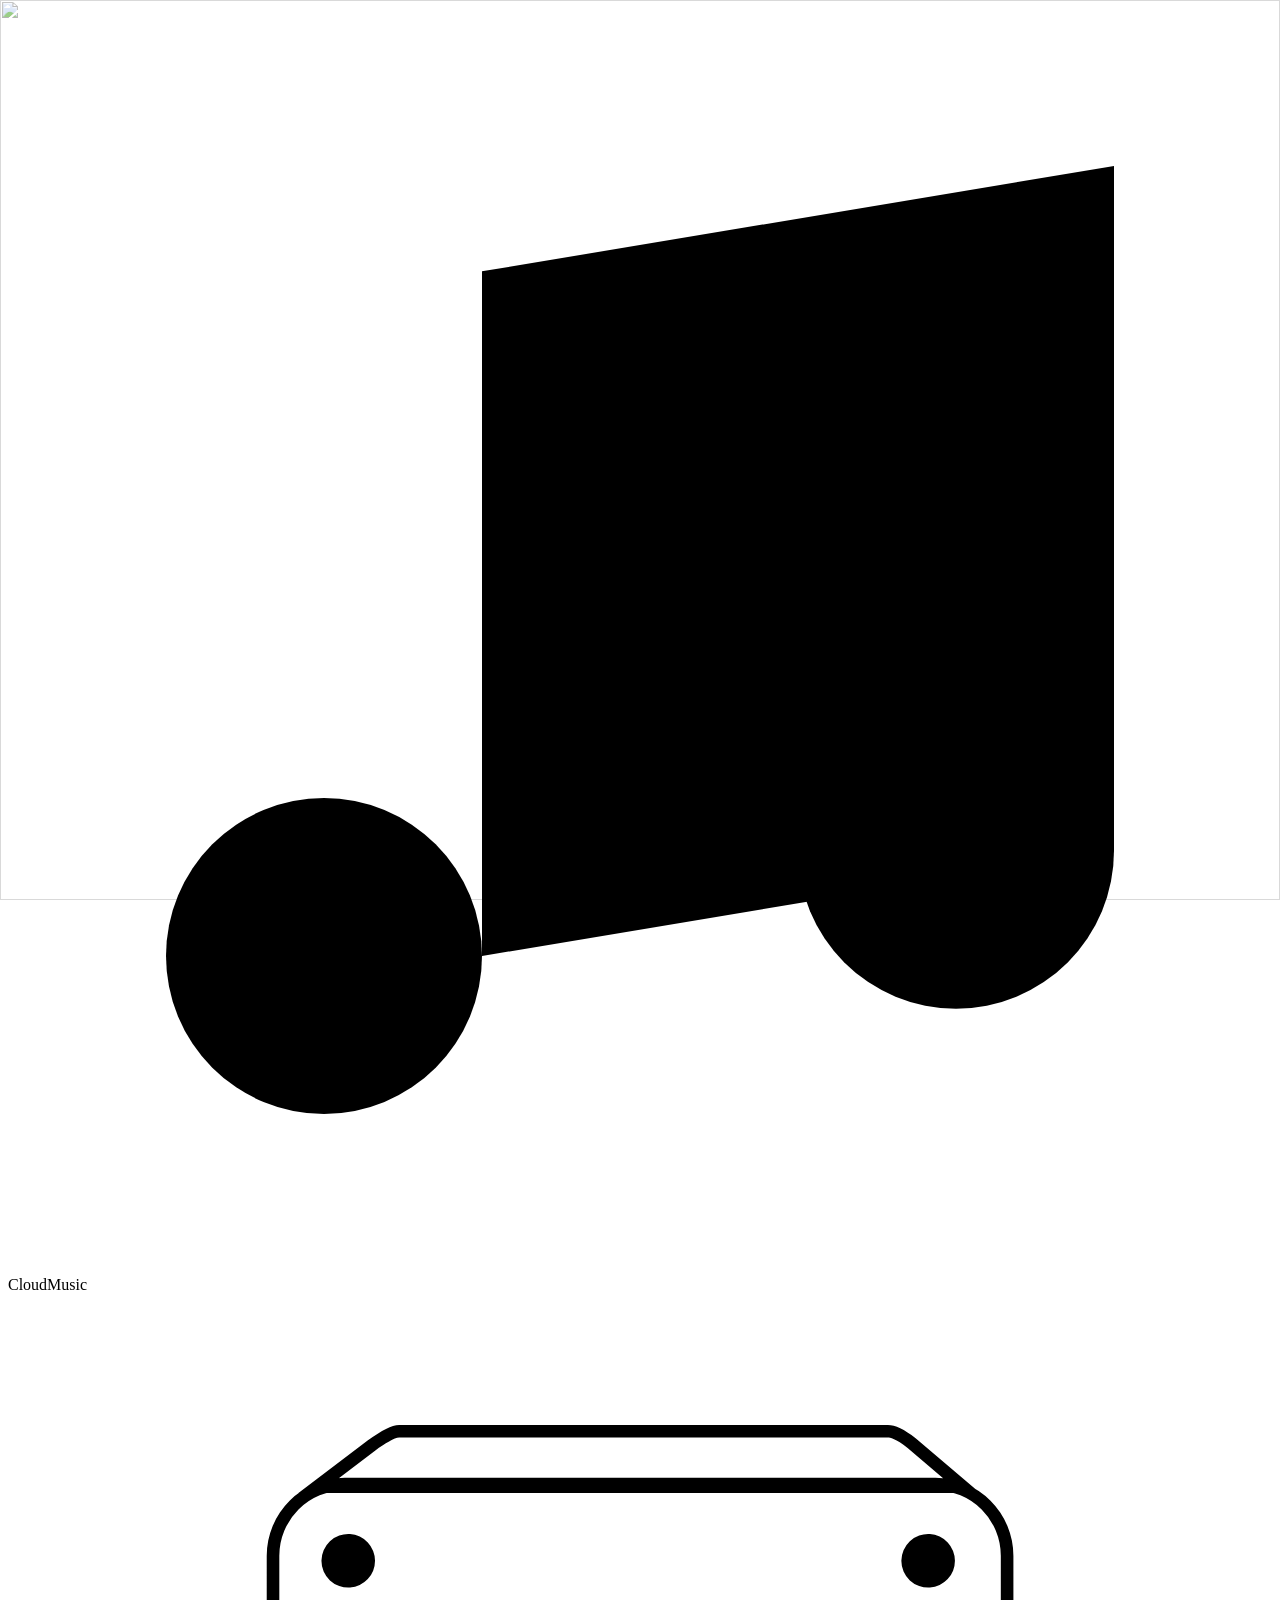
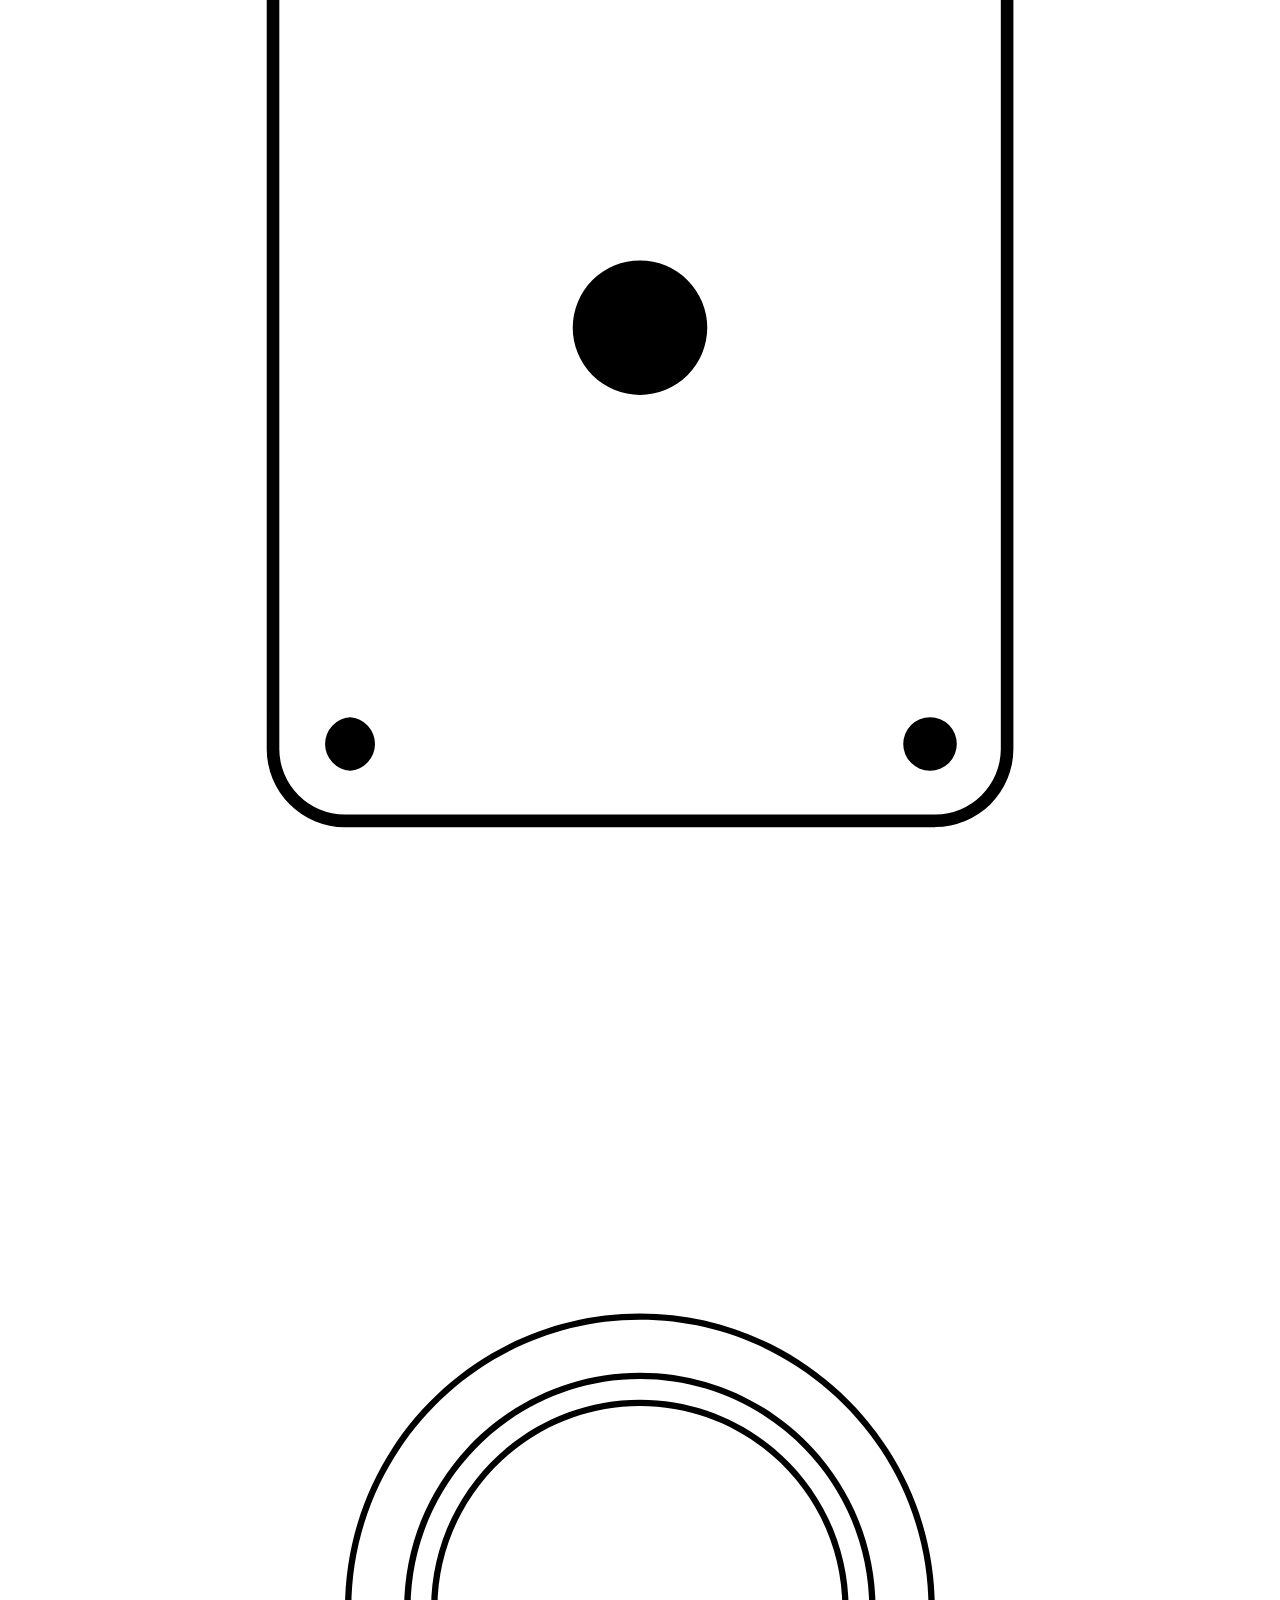
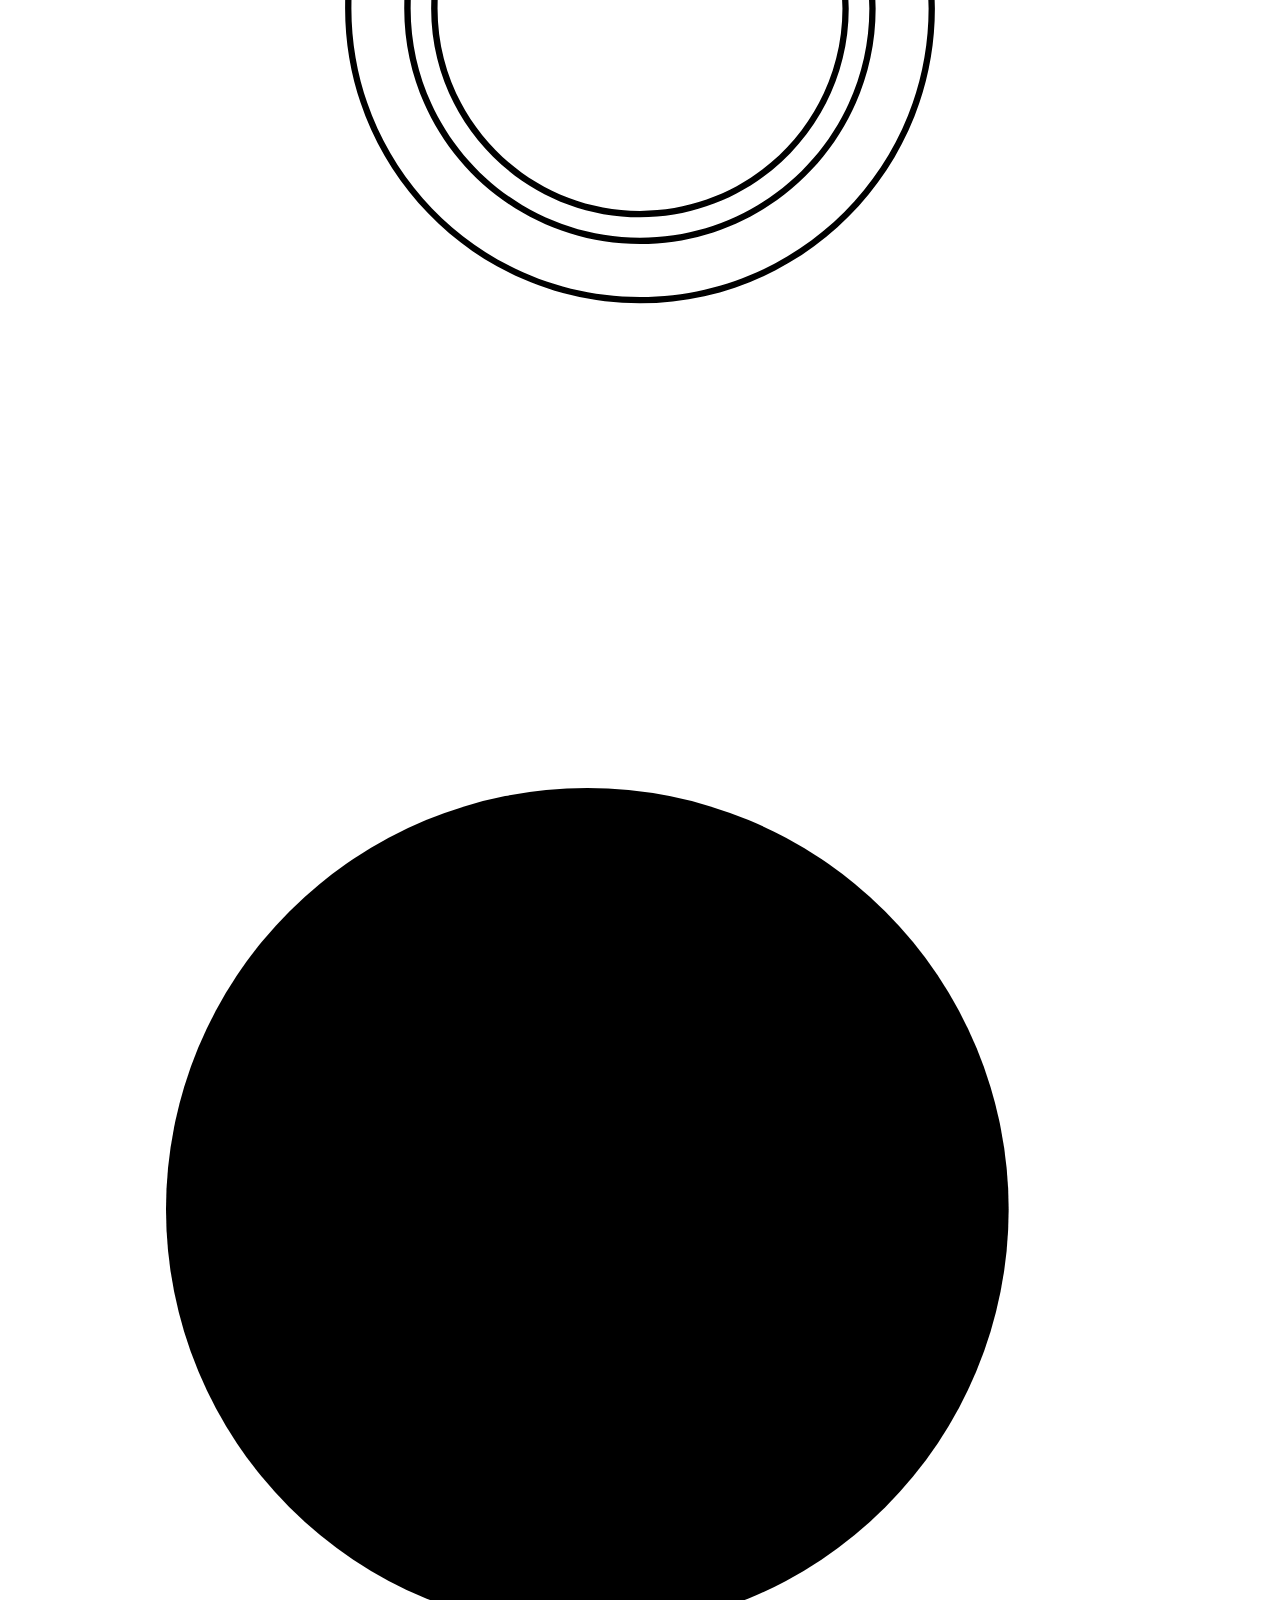
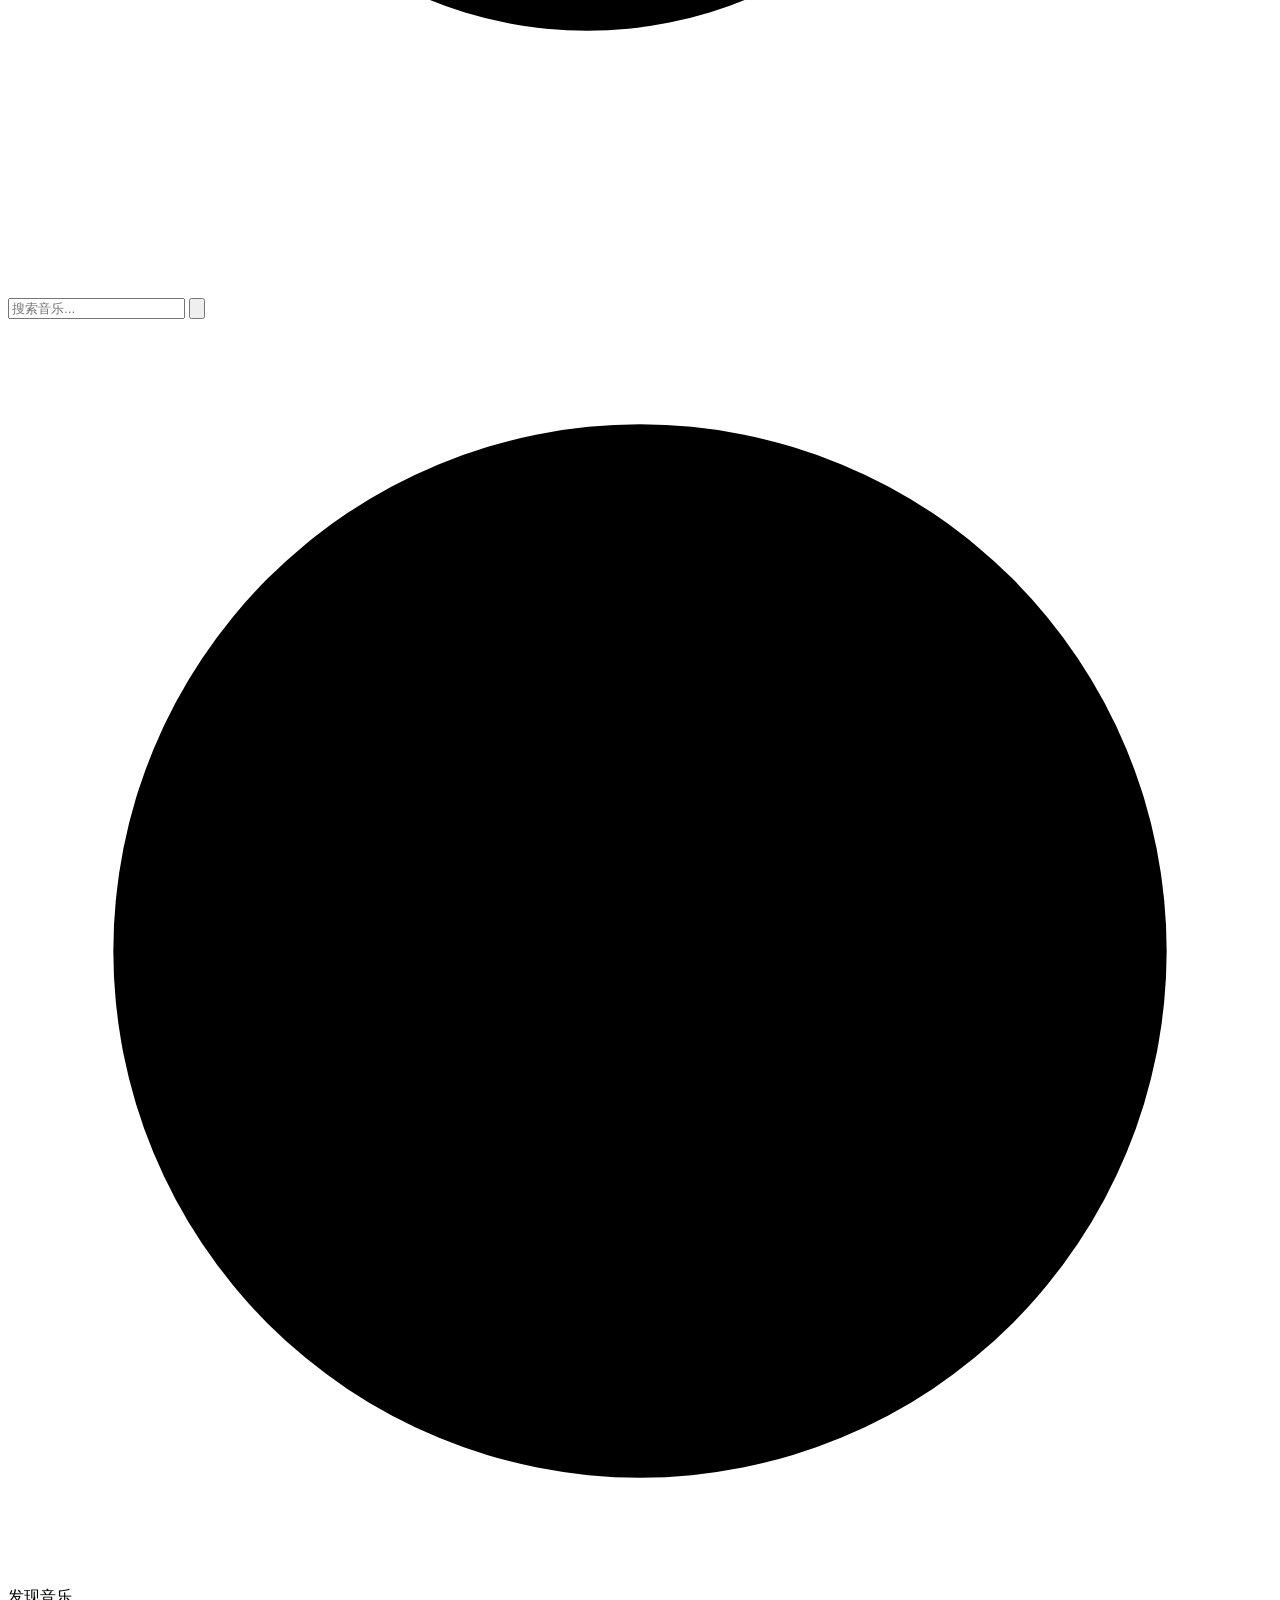
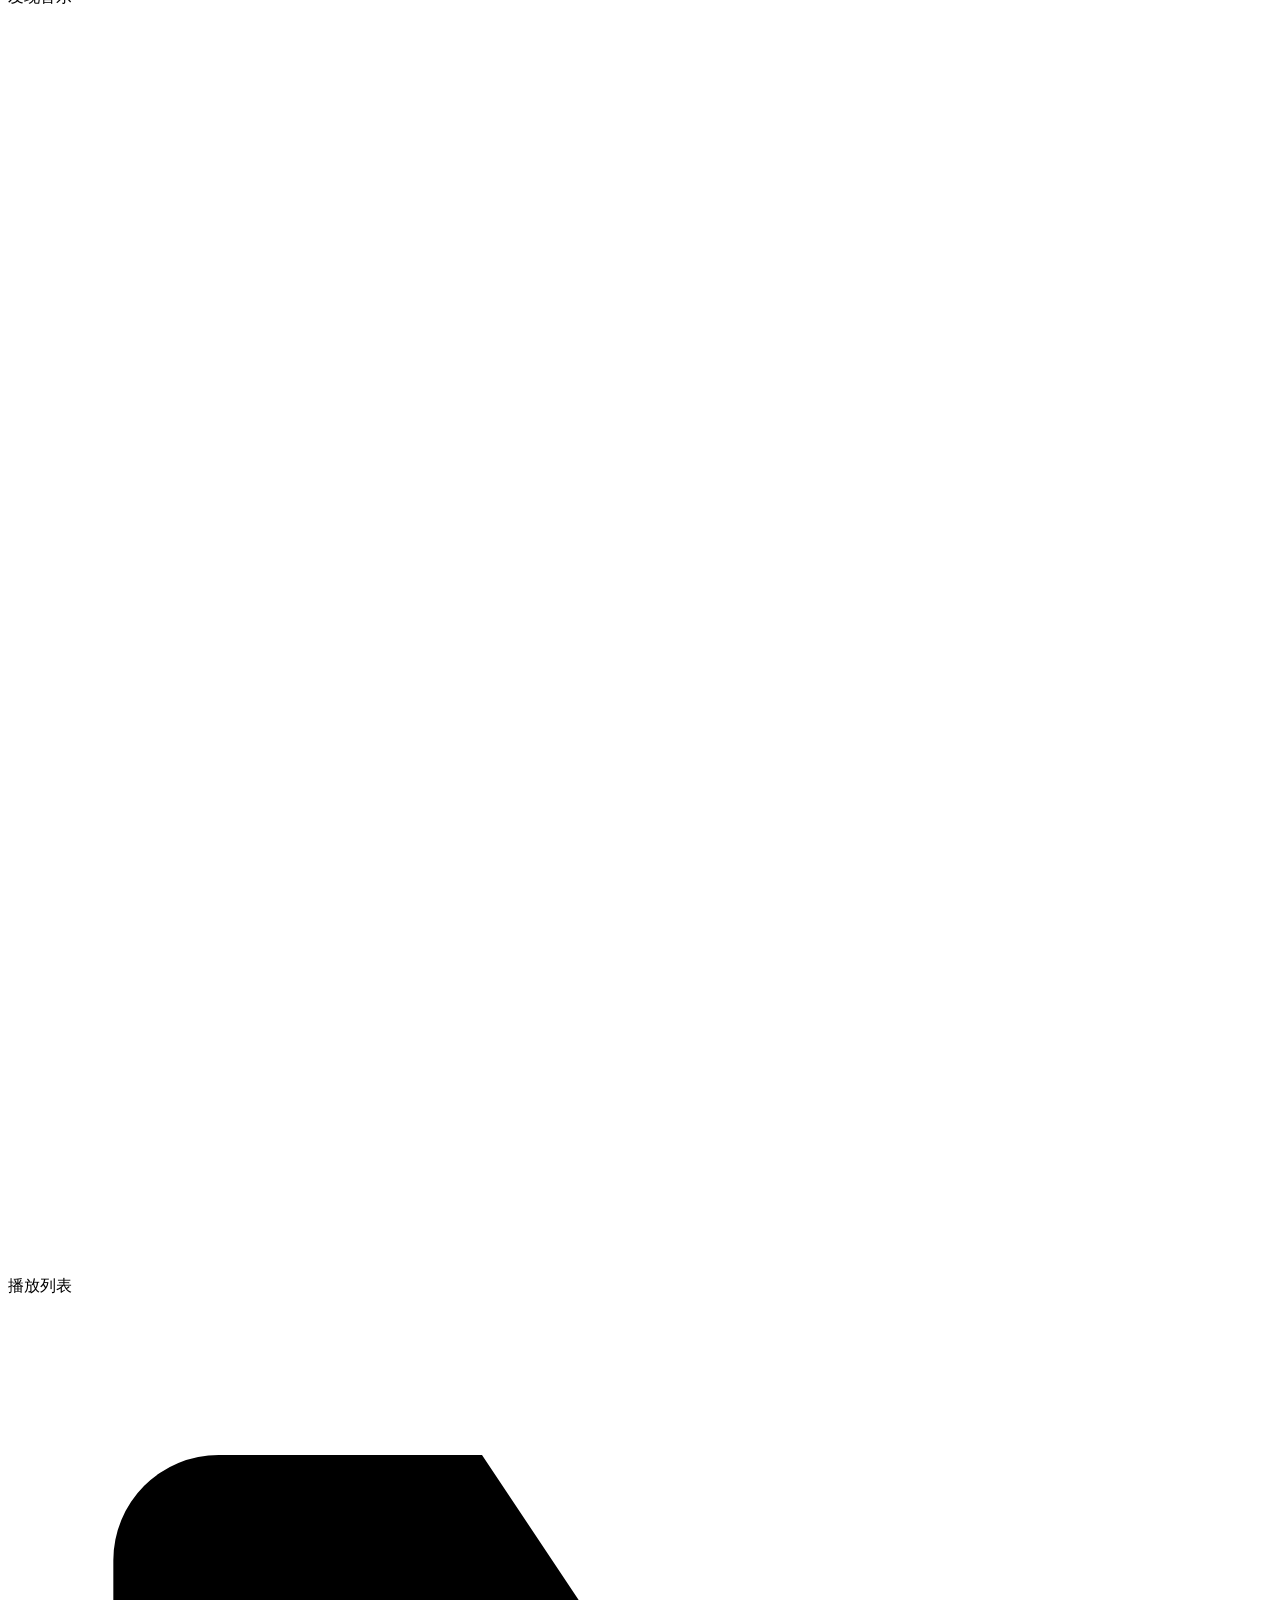
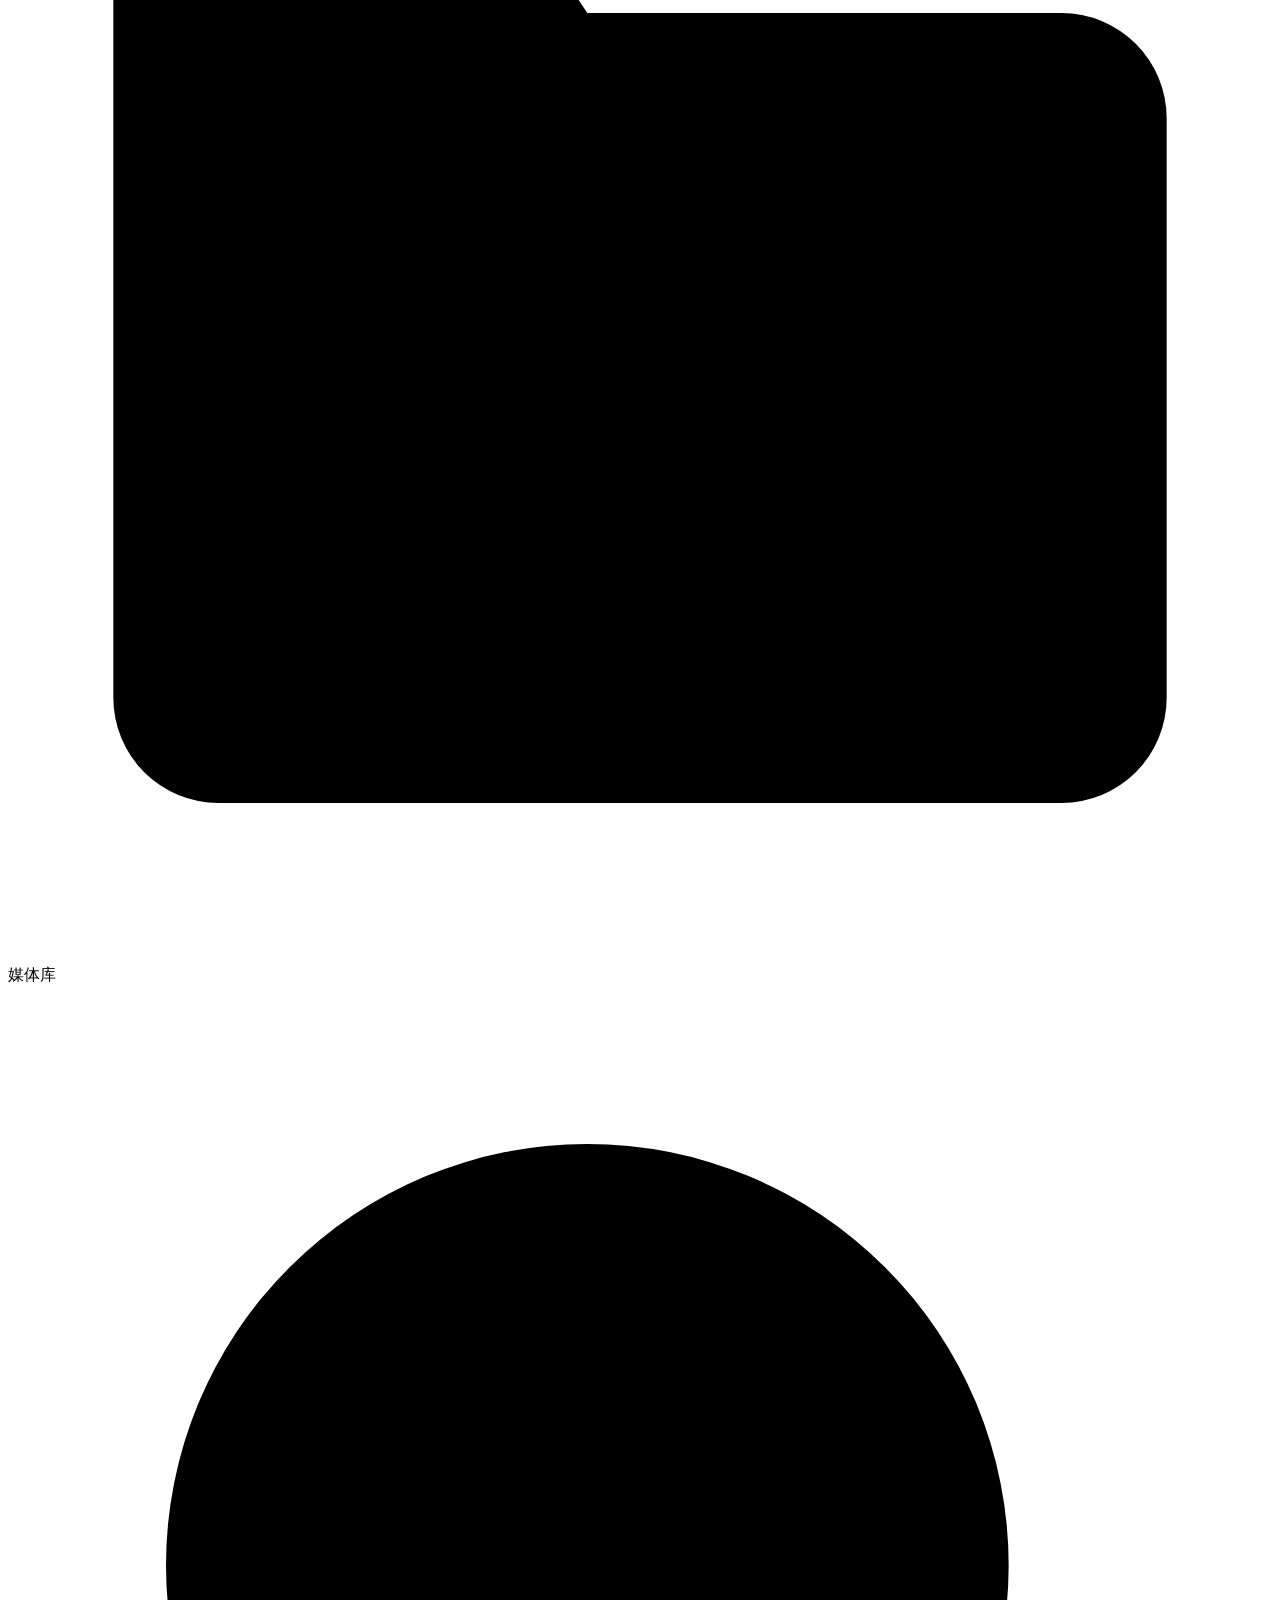
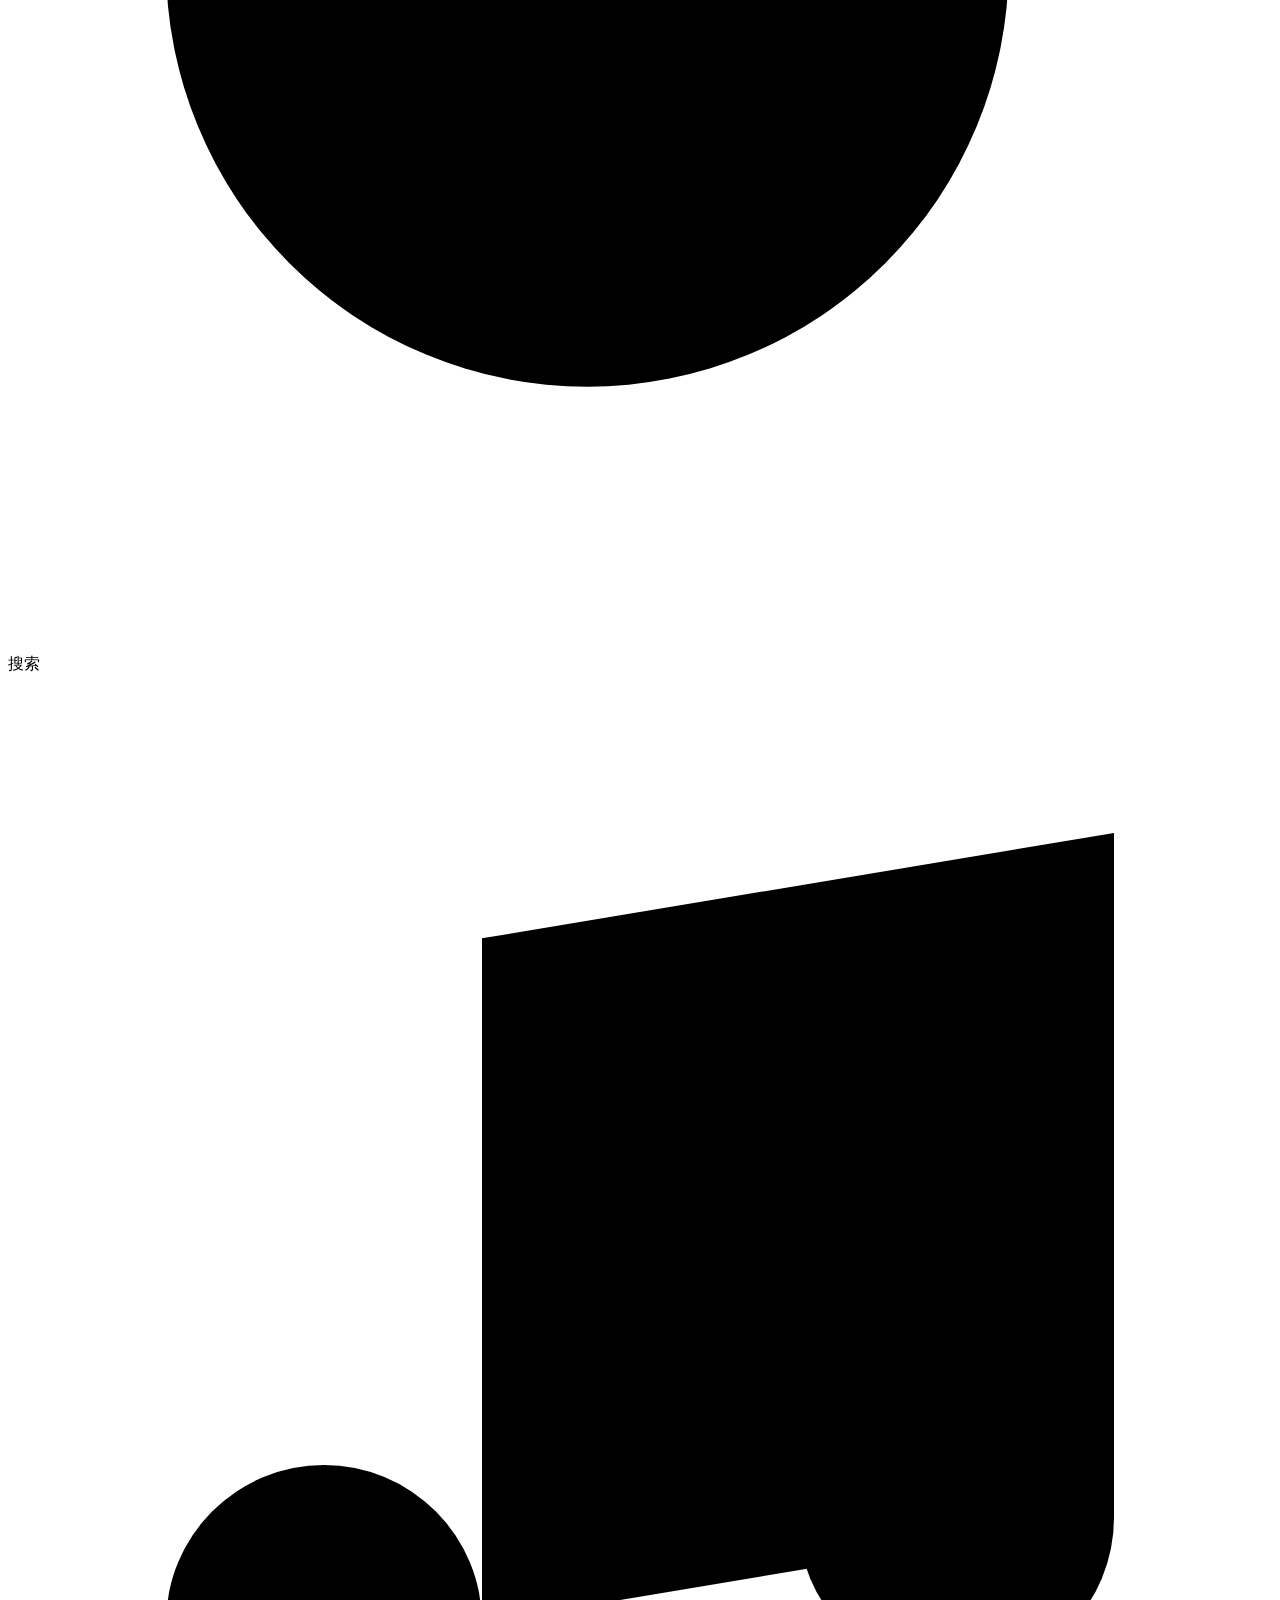
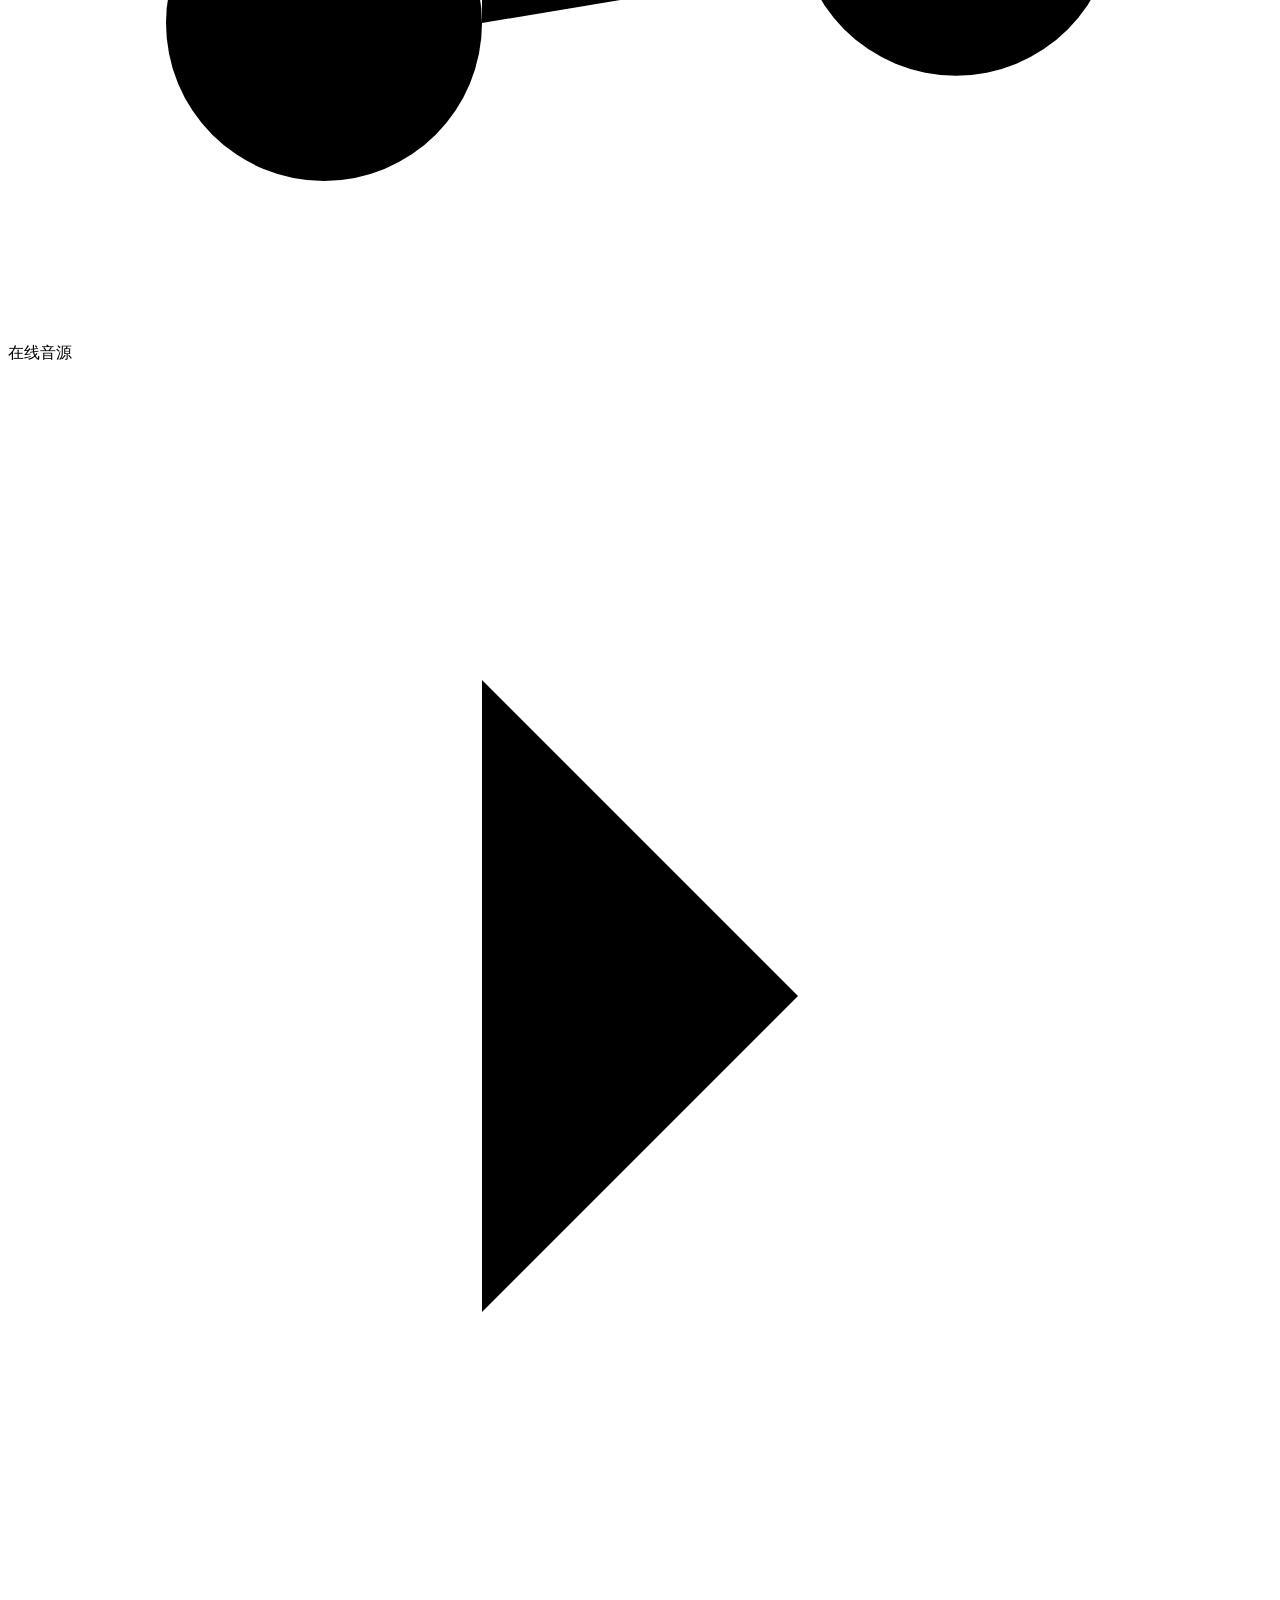
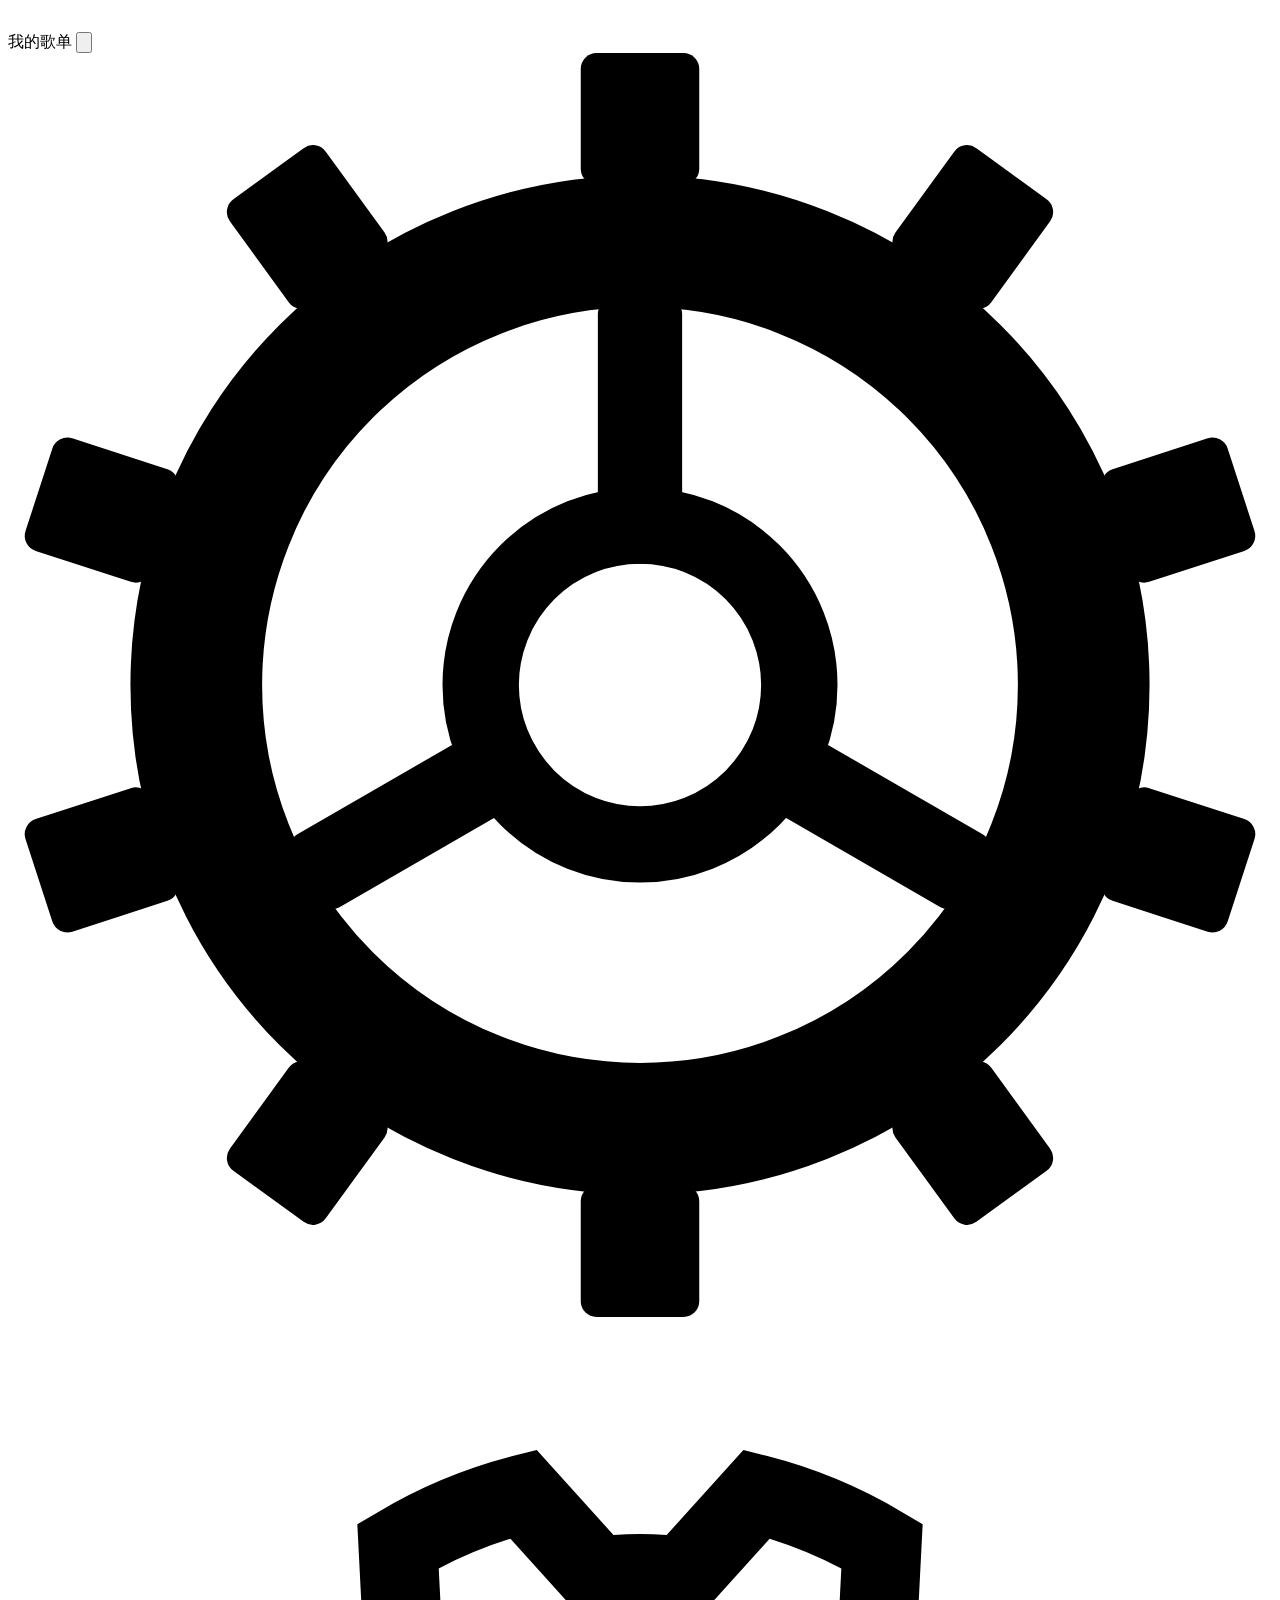
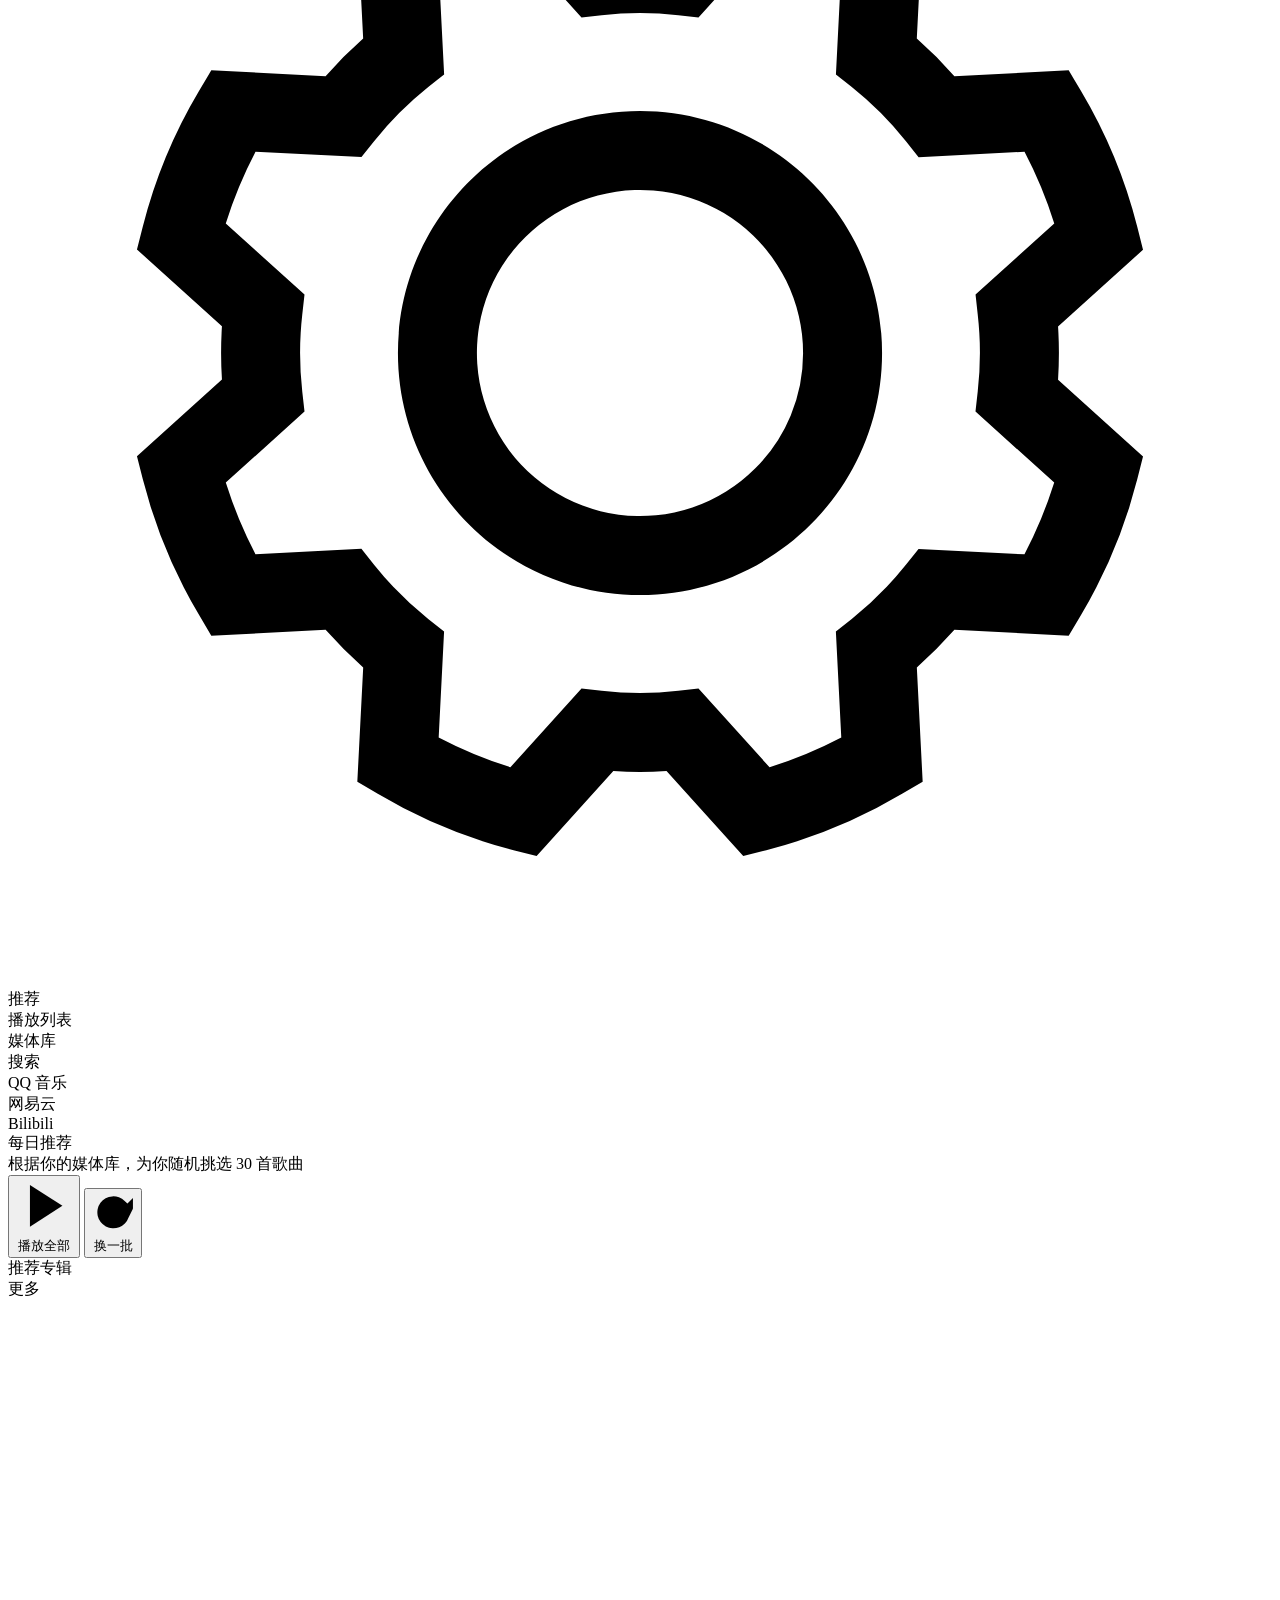
==== default/index.html @ aa0993c4 "v3.0.1：B站音源页、网易云无损在线流播、直链时效管理与一批修复 - 新增 Bilibili 在线音源页：WBI 签名搜索 / 链接·BV·av 号播放 / 分 P / 下载落盘（多段 durl " ====
<!DOCTYPE html>
<html lang="zh-CN">
<head>
<meta charset="UTF-8">
<meta name="viewport" content="width=device-width, initial-scale=1.0">
<title>CloudMusic</title>
<script>
/* 加载期错误痕迹：WebView2 里没有 DevTools 时，脚本 404 / 语法错误 / 启动异常
   只会表现为"界面白屏"。这里把前几条记进 window.__cmBootErrors（控制台可直接展开），
   也便于外部冒烟检查读取；正常运行时该数组为空。 */
window.__cmBootErrors = [];
window.addEventListener('error', function (e) {
  try { window.__cmBootErrors.push((e.message || e.type) + ' @ ' + (e.filename || '') + ':' + (e.lineno || 0)); } catch (err) {}
});
window.addEventListener('unhandledrejection', function (e) {
  try {
    var r = e.reason;
    window.__cmBootErrors.push('rejection: ' + ((r && (r.message || r.code)) || String(r)));
  } catch (err) {}
});
</script>
<link rel="stylesheet" href="css/variables.css?v=31">
<link rel="stylesheet" href="css/layout.css?v=35">
<link rel="stylesheet" href="css/components.css?v=43">
<link rel="stylesheet" href="css/utilities.css?v=32">
</head>
<body>
<!-- 装饰图形 sprite：命运石之门齿轮（iconfont 路径），全站 <use> 引用，避免重复贴路径。
     currentColor 继承页面 CSS，因此齿轮颜色随封面取色变化。 -->
<svg width="0" height="0" style="position:absolute" aria-hidden="true">
  <symbol id="sym-gear-c" viewBox="60 10 960 960">
        <!-- 用户自设计齿轮（无 mask 版）：环带 287..387 用描边圆实现（r=337/宽 100）；
             10 齿在 380..480（36° 间隔）；三支架 92..292；轮毂 92..150（r=121/宽 58）；中心 r<92 天然镂空。
             原版用 mask 挖孔——mask 在「display:none sprite + <use>」组合下会被 Chromium 忽略
             （实测画出实心圆），故改为纯描边等价画法，不再依赖任何 mask 资源。 -->
        <defs>
          <rect id="gear-tooth" x="495" y="10" width="90" height="100" rx="12" fill="currentColor"/>
        </defs>
        <g fill="currentColor">
          <circle cx="540" cy="490" r="337" fill="none" stroke="currentColor" stroke-width="100"/>
          <use href="#gear-tooth"/>
          <use href="#gear-tooth" transform="rotate(36 540 490)"/>
          <use href="#gear-tooth" transform="rotate(72 540 490)"/>
          <use href="#gear-tooth" transform="rotate(108 540 490)"/>
          <use href="#gear-tooth" transform="rotate(144 540 490)"/>
          <use href="#gear-tooth" transform="rotate(180 540 490)"/>
          <use href="#gear-tooth" transform="rotate(216 540 490)"/>
          <use href="#gear-tooth" transform="rotate(252 540 490)"/>
          <use href="#gear-tooth" transform="rotate(288 540 490)"/>
          <use href="#gear-tooth" transform="rotate(324 540 490)"/>
          <rect x="508" y="198" width="64" height="200" rx="10" transform="rotate(0 540 490)"/>
          <rect x="508" y="198" width="64" height="200" rx="10" transform="rotate(120 540 490)"/>
          <rect x="508" y="198" width="64" height="200" rx="10" transform="rotate(240 540 490)"/>
          <circle cx="540" cy="490" r="121" fill="none" stroke="currentColor" stroke-width="58"/>
        </g>
      </symbol>
  <symbol id="sym-gear-b" viewBox="0 0 1024 1024"><path fill="currentColor" d="M512 315.9c-108.3 0-196.1 87.8-196.1 196.1S403.7 708.1 512 708.1 708.1 620.3 708.1 512 620.3 315.9 512 315.9z m93.41 289.51A132.11 132.11 0 1 1 644.1 512a131.25 131.25 0 0 1-38.69 93.41z"/><path fill="currentColor" d="M851.37 512c0-7.13-0.23-14.33-0.69-21.54l68.83-62.15-4.73-18.69a413.07 413.07 0 0 0-45.62-110L859.29 283l-92.59 4.73a340.49 340.49 0 0 0-30.45-30.45l4.75-92.57-16.56-9.87a413.07 413.07 0 0 0-110-45.62l-18.69-4.74-62.15 68.84a336.56 336.56 0 0 0-43.08 0l-62.15-68.84-18.69 4.74a413.07 413.07 0 0 0-110 45.62L283 164.71l4.73 92.59a341.81 341.81 0 0 0-30.45 30.45L164.71 283l-9.87 16.56a413.07 413.07 0 0 0-45.62 110l-4.74 18.69 68.84 62.15c-0.46 7.21-0.69 14.41-0.69 21.54s0.23 14.33 0.69 21.54l-68.84 62.15 4.74 18.69a413.07 413.07 0 0 0 45.62 110l9.87 16.68 92.59-4.73a340.49 340.49 0 0 0 30.45 30.45L283 859.29l16.56 9.87a413.07 413.07 0 0 0 110 45.62l18.69 4.73 62.15-68.83a336.56 336.56 0 0 0 43.08 0l62.15 68.83 18.69-4.73a413.07 413.07 0 0 0 110-45.62l16.68-9.87-4.73-92.59a341.81 341.81 0 0 0 30.45-30.45l92.57 4.75 9.87-16.56a413.07 413.07 0 0 0 45.62-110l4.73-18.69-68.83-62.15c0.46-7.27 0.69-14.47 0.69-21.6z m-65.75-31.06a276.51 276.51 0 0 1 0 62.12l-1.83 16.32L847.57 617a349.88 349.88 0 0 1-24.1 58.1l-85.81-4.38-10.25 12.85a277.6 277.6 0 0 1-43.88 43.88l-12.85 10.25 4.38 85.81a349.88 349.88 0 0 1-58.1 24.1l-57.58-63.78-16.32 1.83a276.51 276.51 0 0 1-62.12 0l-16.32-1.83L407 847.57a349.88 349.88 0 0 1-58.1-24.1l4.38-85.81-12.85-10.25a277.66 277.66 0 0 1-43.89-43.88l-10.24-12.85-85.81 4.38A349 349 0 0 1 176.44 617l63.77-57.58-1.83-16.32a276.51 276.51 0 0 1 0-62.12l1.83-16.32L176.43 407a349.88 349.88 0 0 1 24.1-58.1l85.81 4.38 10.24-12.85a278.57 278.57 0 0 1 43.89-43.89l12.85-10.24-4.38-85.81a349.88 349.88 0 0 1 58.1-24.1l57.58 63.78 16.32-1.83a276.51 276.51 0 0 1 62.12 0l16.32 1.83L617 176.44a349 349 0 0 1 58.1 24.09l-4.38 85.81 12.85 10.24a277.66 277.66 0 0 1 43.88 43.89l10.25 12.85 85.81-4.38a349.88 349.88 0 0 1 24.1 58.1l-63.78 57.58z"/></symbol>
            <symbol id="sym-speaker" viewBox="0 0 1024 1024">
        <path fill="currentColor" d="M787.5 161.3H235.3l56.3-42.8c11.6-8.1 19-12.4 25.3-12.4h395.9c6 0 13.3 3.5 22.5 10.7l52.2 44.5z m-521.8-10.2h494l-30.9-26.4c-9.6-7.6-14.4-8.4-16-8.4h-395.9c-3.8 0-11.5 5-19.3 10.4L265.6 151z M751.2 918H272.8a63.3 63.3 0 0 1-63.2-63.2V212.1a63.3 63.3 0 0 1 63.2-63.2h478.5a63.3 63.3 0 0 1 63.2 63.2v642.6a63.3 63.3 0 0 1-63.2 63.2zM272.8 159.1a53 53 0 0 0-53 53v642.6a53.1 53.1 0 0 0 53 53h478.5a53.1 53.1 0 0 0 53-53V212.1a53 53 0 0 0-53-53H272.8z M561.4 513.4A49.4 49.4 0 0 1 512 562.7a49.4 49.4 0 1 1 0-98.8 49.4 49.4 0 0 1 49.4 49.4z M512 567.8a54.5 54.5 0 0 1-54.5-54.5A54.5 54.5 0 0 1 512 458.9a54.6 54.6 0 0 1 54.5 54.5A54.6 54.6 0 0 1 512 567.8z m0-98.8c-24.4 0-44.2 19.9-44.2 44.3 0 24.4 19.8 44.3 44.2 44.3a44.3 44.3 0 0 0 44.3-44.3c0-24.4-19.9-44.3-44.3-44.3z M296.2 216.2a19.1 19.1 0 1 1-38.2 0 19.1 19.1 0 0 1 38.2 0z M277.1 237.8a21.7 21.7 0 1 1 0-43.3 21.7 21.7 0 0 10 43.3z m0-38.2a16.6 16.6 0 0 0 0 33.1 16.5 16.5 0 0 0 0-33.1zM296.2 850.6a19.1 19.1 0 1 1-38.2 0c0-10.6 8.5-19.1 19.1-19.1a19.1 19.1 0 0 1 19.1 19.1z M277.1 872.3a21.7 21.7 0 0 1 0-43.3 21.7 21.7 0 0 1 0 43.3z m0-38.2a16.6 16.6 0 0 0 0 33.1 16.6 16.6 0 0 0 0-33.1z M766 216.2a19.1 19.1 0 1 1-38.2 0c0-10.5 8.6-19.1 19.1-19.1a19.1 19.1 0 0 1 19.1 19.1z M746.9 237.8a21.7 21.7 0 1 1 0-43.3 21.7 21.7 0 0 10 43.3z m0-38.2a16.6 16.6 0 0 0 0 33.1 16.6 16.6 0 0 0 16.6-16.5 16.6 16.6 0 0 0-16.6-16.5z M766 850.6a19.1 19.1 0 1 1-38.2 0c0-10.6 8.6-19.1 19.1-19.1a19.1 19.1 0 0 1 19.1 19.1z M746.9 872.3a21.7 21.7 0 1 1 0.1-43.4 21.7 21.7 0 0 1-0.1 43.4z m0-38.2a16.6 16.6 0 1 0 16.6 16.6 16.6 16.6 0 0 0-16.6-16.6z"/>
      </symbol>
      <symbol id="sym-woofer" viewBox="0 0 1024 1024">
        <!-- 低音炮同心圈：独立 symbol，叠加在箱体上做透明度呼吸 -->
        <path d="M512 762.6c-131.7 0-238.9-107.2-238.9-238.9 0-131.7 107.2-238.9 238.9-238.9s238.9 107.2 238.9 238.9S643.7 762.6 512 762.6z m0-472.7c-128.9 0-233.8 104.9-233.8 233.8 0 128.9 104.9 233.8 233.8 233.8s233.8-104.9 233.8-233.8c0-128.9-104.9-233.8-233.8-233.8z m0 424.7c-105.3 0-191-85.6-191-190.9 0-105.3 85.7-191 191-191s190.9 85.7 190.9 191c0 105.2-85.6 190.9-190.9 190.9zM512 337.9c-102.5 0-185.8 83.4-185.8 185.8 0 102.4 83.4 185.8 185.8 185.8 102.5 0 185.8-83.3 185.8-185.8S614.5 337.9 512 337.9z m0 355c-93.3 0-169.2-75.9-169.2-169.1 0-93.3 75.9-169.2 169.2-169.2 93.3 0 169.1 75.9 169.1 169.2 0 93.2-75.9 169.1-169.1 169.1z m0-333.2c-90.5 0-164 73.6-164 164 0 90.4 73.6 164 164 164 90.4 0 164-73.6 164-164 0-90.5-73.6-164-164-164z" fill="currentColor"></path>
      </symbol>
</svg>
<div class="app lyrics-hidden" id="app">

  <!-- ============ Titlebar ============ -->
  <div class="titlebar" id="titlebar">
    <div class="titlebar-left">
      <div class="titlebar-logo">
        <svg viewBox="0 0 24 24"><path d="M9 18V5l12-2v13"/><circle cx="6" cy="18" r="3"/><circle cx="18" cy="16" r="3"/></svg>
      </div>
      <span class="titlebar-title">CloudMusic</span>
    </div>
    <div class="titlebar-drag" id="titlebarDrag"></div>
    <div class="titlebar-controls" id="titlebarControls"></div>
  </div>

  <!-- ============ Sidebar ============ -->
  <div class="sidebar" id="sidebar">
    <!-- 侧栏氛围层：左下音箱（随播放左右摇晃，颜色随封面取色） -->
    <div class="deco deco-side" aria-hidden="true">
      <svg class="deco-item d-speaker" viewBox="0 0 1024 1024"><use href="#sym-speaker"/></svg>
      <svg class="deco-item d-woofer" viewBox="0 0 1024 1024"><use href="#sym-woofer"/></svg>
    </div>
    <div class="sidebar-search" id="sidebarSearchWrap">
      <svg viewBox="0 0 24 24" stroke-linecap="round"><circle cx="11" cy="11" r="8"/><line x1="21" y1="21" x2="16.65" y2="16.65"/></svg>
      <input type="text" id="sidebarSearch" placeholder="搜索音乐..." spellcheck="false" />
      <button class="clear-btn" id="sidebarSearchClear" title="清空">
        <svg viewBox="0 0 24 24"><line x1="18" y1="6" x2="6" y2="18"/><line x1="6" y1="6" x2="18" y2="18"/></svg>
      </button>
    </div>
    <div class="sidebar-nav" id="sidebarNav">
      <div class="nav-item active" data-tab="discover" tabindex="0">
        <svg viewBox="0 0 24 24"><circle cx="12" cy="12" r="10"/><polygon points="10 8 16 12 10 16 10 8"/></svg>
        <span>发现音乐</span>
      </div>
      <div class="nav-item" data-tab="playlist" tabindex="0">
        <svg viewBox="0 0 24 24"><line x1="8" y1="6" x2="21" y2="6"/><line x1="8" y1="12" x2="21" y2="12"/><line x1="8" y1="18" x2="21" y2="18"/><line x1="3" y1="6" x2="3.01" y2="6"/><line x1="3" y1="12" x2="3.01" y2="12"/><line x1="3" y1="18" x2="3.01" y2="18"/></svg>
        <span>播放列表</span>
      </div>
      <div class="nav-item" data-tab="library" tabindex="0">
        <svg viewBox="0 0 24 24"><path d="M22 19a2 2 0 0 1-2 2H4a2 2 0 0 1-2-2V5a2 2 0 0 1 2-2h5l2 3h9a2 2 0 0 1 2 2z"/></svg>
        <span>媒体库</span>
      </div>
      <div class="nav-item" data-tab="search" tabindex="0">
        <svg viewBox="0 0 24 24"><circle cx="11" cy="11" r="8"/><line x1="21" y1="21" x2="16.65" y2="16.65"/></svg>
        <span>搜索</span>
      </div>
      <!-- 在线音源折叠分组：收起时导航回到原本 4 项的高度，歌单栏不被挤下去。
           表头点击 / 回车 / 空格展开收起，状态记忆在 settings；
           切到 qqmusic / netease（含顶部 main-tabs）时自动展开。 -->
      <div class="nav-group" id="navOnlineGroup" tabindex="0" role="button" aria-expanded="false"
           title="展开 / 收起在线音源页（QQ 音乐 · 网易云 · Bilibili）">
        <svg viewBox="0 0 24 24"><path d="M9 18V5l12-2v13"/><circle cx="6" cy="18" r="3"/><circle cx="18" cy="16" r="3"/></svg>
        <span>在线音源</span>
        <svg class="nav-group-chevron" viewBox="0 0 24 24"><polyline points="9 18 15 12 9 6"/></svg>
      </div>
      <div class="nav-sub" id="navOnlineSub" hidden>
        <div class="nav-item nav-sub-item" data-tab="qqmusic" tabindex="0" title="QQ 音乐在线音源">
          <svg viewBox="0 0 24 24"><path d="M12 3v10.55A4 4 0 1 0 14 17V7h4V3z"/></svg>
          <span>QQ 音乐</span>
        </div>
        <div class="nav-item nav-sub-item" data-tab="netease" tabindex="0" title="网易云音乐在线音源">
          <svg viewBox="0 0 24 24"><path d="M17.5 18H7a4.5 4.5 0 0 1-.7-8.95 5.5 5.5 0 0 1 10.6 1.3A3.8 3.8 0 0 1 17.5 18z"/></svg>
          <span>网易云</span>
        </div>
        <div class="nav-item nav-sub-item" data-tab="bilibili" tabindex="0" title="Bilibili 在线音源（视频音轨）">
          <svg viewBox="0 0 24 24"><rect x="3" y="7" width="18" height="13" rx="3"/><polyline points="7 3 12 7 17 3"/><polygon points="10 11 15 13.5 10 16 10 11"/></svg>
          <span>Bilibili</span>
        </div>
      </div>
    </div>
    <div class="sidebar-section-title">
      <span>我的歌单</span>
      <button class="add-btn" id="addPlaylistBtn" title="新建歌单">
        <svg viewBox="0 0 24 24"><line x1="12" y1="5" x2="12" y2="19"/><line x1="5" y1="12" x2="19" y2="12"/></svg>
      </button>
    </div>
    <div class="sidebar-playlists" id="playlistList"></div>
  </div>

  <!-- ============ Main Content ============ -->
  <div class="main-content" id="mainContent">
        <!-- 主内容氛围层（仿命运石之门齿轮 + 封面取色晕染，纯装饰，不可交互）。
         刻意不用 SVG 模糊滤镜：全屏 feGaussianBlur 实时开销太大，会拖累黑胶/频谱动画，
         柔和感全部交给 radial-gradient 本身。
         齿轮只在播放时转动（与黑胶 / eq-bars 同一套 play-state 语言）；沉浸式页面打开时自动暂停。 -->
    <div class="deco" id="bgGears" aria-hidden="true">
      <div class="deco-wash"></div>
      <svg class="deco-item d-gear1" viewBox="0 0 1024 1024"><use href="#sym-gear-c"/></svg>
      <svg class="deco-item d-gear2" viewBox="0 0 1024 1024"><use href="#sym-gear-b"/></svg>
    </div>
    <div class="main-tabs" id="mainTabs">
      <div class="main-tab active" data-tab="discover">推荐</div>
      <div class="main-tab" data-tab="playlist">播放列表</div>
      <div class="main-tab" data-tab="library">媒体库</div>
      <div class="main-tab" data-tab="search">搜索</div>
      <div class="main-tab" data-tab="qqmusic">QQ 音乐</div>
      <div class="main-tab" data-tab="netease">网易云</div>
      <div class="main-tab" data-tab="bilibili">Bilibili</div>
    </div>
    <div class="main-body" id="mainBody">

      <!-- Discover -->
      <div class="tab-content active" id="tabDiscover">
        <div class="discover-wrap">
          <div class="dc-hero">
          <div class="hero-wave-bg"><img src="static/img/hero-wave.svg?v=2" style="position:absolute;inset:0;width:100%;height:100%;object-fit:cover;z-index:-1;opacity:0.6;pointer-events:none;" /></div>
            <div class="dc-hero-date" id="heroDate"></div>
            <div class="dc-hero-title" id="heroTitle">每日推荐</div>
            <div class="dc-hero-sub" id="heroSub">根据你的媒体库，为你随机挑选 30 首歌曲</div>
            <div class="dc-hero-actions">
              <button class="dc-btn dc-btn-primary" id="btnPlayDaily">
                <svg viewBox="0 0 24 24"><polygon points="6 3 20 12 6 21 6 3"/></svg>
                <span>播放全部</span>
              </button>
              <button class="dc-btn dc-btn-ghost" id="btnRefreshDiscover">
                <svg viewBox="0 0 24 24"><polyline points="23 4 23 10 17 10"/><path d="M20.49 15a9 9 0 1 1-2.12-9.36L23 10"/></svg>
                <span>换一批</span>
              </button>
            </div>
          </div>

          <div class="dc-section">
            <div class="dc-section-title">推荐专辑</div>
            <div class="dc-section-more" id="moreAlbums">更多<svg viewBox="0 0 24 24"><polyline points="9 18 15 12 9 6"/></svg></div>
          </div>
          <div class="album-grid" id="discoverAlbums"></div>

          <div class="dc-section">
            <div class="dc-section-title">随机推荐</div>
            <div class="dc-section-more" id="refreshRandom">换一批<svg viewBox="0 0 24 24"><polyline points="23 4 23 10 17 10"/><path d="M20.49 15a9 9 0 1 1-2.12-9.36L23 10"/></svg></div>
          </div>
          <div class="dc-tracklist" id="discoverRandom"></div>

          <div class="dc-section">
            <div class="dc-section-title">最近添加</div>
            <div class="dc-section-more" id="moreRecent">更多<svg viewBox="0 0 24 24"><polyline points="9 18 15 12 9 6"/></svg></div>
          </div>
          <div class="dc-tracklist" id="discoverRecent"></div>
        </div>
      </div>

      <!-- Playlist -->
      <div class="tab-content" id="tabPlaylist">
        <div class="playlist-view">
          <div class="playlist-header" id="playlistHeader">
            <div class="pl-cover ph" id="plCoverWrap">
              <svg viewBox="0 0 24 24"><path d="M9 18V5l12-2v13"/><circle cx="6" cy="18" r="3"/><circle cx="18" cy="16" r="3"/></svg>
              <img class="pl-cover" id="plCover" src="static/img/no_cover.svg" alt="" style="position:absolute;inset:0" />
            </div>
            <div class="pl-header-info">
              <div class="pl-header-tag" id="playlistHeaderTag">PLAYLIST</div>
              <div class="pl-header-name" id="playlistHeaderName">播放列表</div>
              <div class="pl-header-meta" id="playlistHeaderMeta"></div>
              <!-- 歌单内筛选（v2 playlist.getMatchingRows / getTracksAt，查询语法与 foobar 搜索一致） -->
              <div class="pl-filter-row">
                <div class="pl-filter-box">
                  <svg viewBox="0 0 24 24"><circle cx="11" cy="11" r="7"/><line x1="16.5" y1="16.5" x2="21" y2="21"/></svg>
                  <input type="text" id="plFilter" placeholder="在歌单中筛选" spellcheck="false" />
                  <button class="pl-filter-clear" id="plFilterClear" title="清除筛选" hidden>×</button>
                </div>
                <button class="pl-filter-save" id="plFilterSave" title="把当前筛选条件存成一个自动歌单" hidden>存为自动歌单</button>
                <span class="pl-filter-meta" id="plFilterMeta" hidden></span>
              </div>
            </div>
            <div class="pl-header-actions">
              <button class="pl-btn pl-btn-primary" id="btnPlayAll">
                <svg viewBox="0 0 24 24"><polygon points="6 3 20 12 6 21 6 3"/></svg>
                <span>播放全部</span>
              </button>
              <button class="pl-btn pl-btn-ghost" id="btnPlaylistMore" title="更多操作">
                <svg viewBox="0 0 24 24"><circle cx="12" cy="12" r="1.5" fill="currentColor" stroke="none"/><circle cx="19" cy="12" r="1.5" fill="currentColor" stroke="none"/><circle cx="5" cy="12" r="1.5" fill="currentColor" stroke="none"/></svg>
              </button>
            </div>
          </div>
          <div class="track-table-wrap" id="trackTableWrap">
            <table class="track-table" id="trackTable">
              <colgroup>
                <col class="c-num"><col><col><col><col class="c-dur"><col class="c-bit">
              </colgroup>
              <thead>
                <tr>
                  <th>#</th>
                  <th data-sort="title">标题<span class="sort-arrow"></span></th>
                  <th data-sort="artist">艺术家<span class="sort-arrow"></span></th>
                  <th data-sort="album">专辑<span class="sort-arrow"></span></th>
                  <th data-sort="duration">时长<span class="sort-arrow"></span></th>
                  <th data-sort="bitrate">比特率<span class="sort-arrow"></span></th>
                </tr>
              </thead>
              <tbody id="trackTbody"></tbody>
            </table>
          </div>
        </div>
      </div>

      <!-- Library -->
      <div class="tab-content" id="tabLibrary">
        <div class="library-view">
          <div class="library-tree" id="libraryTree"></div>
          <div class="library-detail" id="libraryDetail"></div>
        </div>
      </div>

      <!-- Search -->
      <div class="tab-content" id="tabSearch">
        <div class="search-view">
          <div class="search-bar">
            <div class="search-bar-inner">
              <svg viewBox="0 0 24 24" stroke-linecap="round"><circle cx="11" cy="11" r="8"/><line x1="21" y1="21" x2="16.65" y2="16.65"/></svg>
              <input type="text" id="searchInput" placeholder="搜索歌曲、艺术家、专辑..." spellcheck="false" />
            </div>
          </div>
          <div class="search-results" id="searchResults">
            <div class="empty-illustration">
              <svg viewBox="0 0 24 24"><circle cx="11" cy="11" r="8"/><line x1="21" y1="21" x2="16.65" y2="16.65"/></svg>
              <span>输入关键词搜索媒体库</span>
            </div>
          </div>
        </div>
      </div>

      <!-- QQ 音乐在线音源（扩展页，逻辑在 js/ui-qqmusic.js + js/qqmusic-core.js） -->
      <div class="tab-content" id="tabQqmusic">
        <div class="qqm-root">
          <div class="qqm-head">
            <div>
              <div class="qqm-title">QQ 音乐在线音源</div>
              <div class="qqm-sub" id="qqmStatus">正在初始化页内桥接…</div>
            </div>
            <div class="qqm-head-actions">
              <button class="qqm-btn" id="qqmImportBtn" title="按曲目文本匹配导入歌单">导入歌单</button>
              <button class="qqm-btn" id="qqmLoginBtn" title="免费曲库不需要登录；VIP 曲目 / 无损音质需要有效 Cookie">设置 Cookie</button>
            </div>
          </div>

          <!-- 下载保存位置条（首轮下载后出现）：紧贴「下载完成」状态行下方 -->
          <div class="qqm-dlrow" id="qqmDlRow" hidden>
            <span class="qqm-dl-label">下载保存到</span>
            <code class="qqm-dl-path" id="qqmDlPath"></code>
            <button class="qqm-btn qqm-btn-sm" id="qqmDlOpen" title="在资源管理器中打开该目录">打开文件夹</button>
            <button class="qqm-btn qqm-btn-sm" id="qqmDlCopy" title="复制保存路径">复制路径</button>
          </div>

          <!-- Cookie 设置面板（页内桥接自带，无需启动任何服务） -->
          <div class="qqm-setup" id="qqmSetup" hidden>
            <div class="qqm-setup-t">填入 QQ 音乐 Cookie（可选）</div>
            <div class="qqm-setup-d">
              播放免费曲库<strong>不需要登录</strong>。想听 VIP 曲目和无损音质：在浏览器登录
              <code>y.qq.com</code> 网页版 → 按 F12 打开开发者工具 → 控制台(Console) →
              输入下面的命令回车（Cookie 会自动复制到剪贴板），再粘贴到下面保存。
              Cookie 失效时（VIP 全部解析不到）回来重贴一次即可。
            </div>
            <div class="qqm-setup-cmd-row">
              <code class="qqm-setup-cmd" id="qqmCookieCmd">copy(document.cookie)</code>
              <button class="qqm-btn qqm-btn-sm" id="qqmCookieCmdCopy" title="复制这条命令，去 y.qq.com 的控制台里粘贴运行">复制命令</button>
            </div>
            <textarea class="qqm-setup-input" id="qqmCookieInput" rows="3" spellcheck="false"
              placeholder="uin=123456789; qqmusic_key=Q_H_L_…; qm_keyst=Q_H_L_…; …（整串粘贴，保留分号）"></textarea>
            <div class="qqm-setup-a">
              <button class="qqm-btn qqm-btn-sm qqm-btn-primary" id="qqmCookieSave">保存 Cookie</button>
              <button class="qqm-btn qqm-btn-sm" id="qqmCookieClear">清除</button>
              <button class="qqm-btn qqm-btn-sm" id="qqmSetupRetry">收起</button>
            </div>
          </div>

          <!-- 歌单导入面板（粘贴曲目文本 → 搜索匹配 → 解直链入歌单） -->
          <div class="qqm-setup" id="qqmImportPanel" hidden>
            <div class="qqm-setup-t">导入歌单（按曲目文本匹配）</div>
            <div class="qqm-setup-d">
              每行一首：<code>歌名 - 歌手</code>。点「复制导出脚本」→ 到 y.qq.com 的歌单页按 F12 →
              控制台(Console) 粘贴回车，曲目会自动复制成这个格式（其他播放器 / 文本同类列表也认）。
              官方已对账号歌单详情接口启用签名加密，故采用文本匹配方式。
            </div>
            <div class="qqm-setup-cmd-row">
              <button class="qqm-btn qqm-btn-sm" id="qqmExportScriptCopy" title="复制导出脚本，粘贴到 y.qq.com 歌单页的控制台运行">复制导出脚本</button>
              <span class="qqm-dl-label">粘贴到歌单页控制台运行 → 导出「歌名 - 歌手」清单</span>
            </div>
            <textarea class="qqm-setup-input" id="qqmImportText" rows="6" spellcheck="false"
              placeholder="找到自己 - 孙一菲&#10;Destiny Journeys - Vaundy&#10;…（每行一首）"></textarea>
            <div class="qqm-setup-cmd-row">
              <span class="qqm-dl-label">导入到歌单</span>
              <input type="text" class="qqm-setup-name" id="qqmImportName" value="QQ音乐导入" spellcheck="false" />
              <button class="qqm-btn qqm-btn-sm qqm-btn-primary" id="qqmImportStart">开始导入</button>
              <button class="qqm-btn qqm-btn-sm" id="qqmImportStop" hidden>停止</button>
              <button class="qqm-btn qqm-btn-sm" id="qqmImportClose">收起</button>
            </div>
          </div>

          <div class="qqm-bar">
            <div class="qqm-search">
              <svg viewBox="0 0 24 24" stroke-linecap="round"><circle cx="11" cy="11" r="8"/><line x1="21" y1="21" x2="16.65" y2="16.65"/></svg>
              <input type="text" id="qqmInput" placeholder="搜索 QQ 音乐：歌名 / 歌手 / 专辑，回车搜索" spellcheck="false" />
            </div>
            <select class="qqm-select" id="qqmQuality" title="下载音质（母带 / Hi-Res / 无损需要超级会员登录）。在线播放固定使用 MP3：未登录拿不到无损直链，登录态无损直链的 Content-Type 已实测错标为 audio/x-ogg（foobar 会拒解），无损请用下载落盘">
              <option value="master">臻品母带</option>
              <option value="hires">Hi-Res 24bit</option>
              <option value="flac">SQ 无损 FLAC</option>
              <option value="aac192">AAC 192K</option>
              <option value="320">320K MP3</option>
              <option value="aac96">AAC 96K</option>
              <option value="128">128K MP3</option>
            </select>
            <button class="qqm-btn qqm-btn-primary" id="qqmSearchBtn">搜索</button>
          </div>

          <div class="qqm-toolbar">
            <label class="qqm-check"><input type="checkbox" id="qqmAll" title="勾选当前这一页的全部曲目" /> 全选本页</label>
            <span class="qqm-count" id="qqmCount">已选 0 首</span>
            <span class="qqm-flex"></span>
            <button class="qqm-btn" id="qqmDownloadBtn" disabled title="解析音源并下载到 &lt;配置目录&gt;\QQ音乐下载（含同名歌词 .lrc；下载中再点一次 = 停止）">
              <svg viewBox="0 0 24 24"><path d="M11 2h2v9.17l3.59-3.58L18 9l-6 6-6-6 1.41-1.41L11 11.17z"/><rect x="4" y="18" width="16" height="2" rx="1"/></svg>
              <span>下载选中</span>
            </button>
            <button class="qqm-btn qqm-btn-primary" id="qqmPlayBtn" disabled>
              <svg viewBox="0 0 24 24"><polygon points="6 3 20 12 6 21 6 3"/></svg>
              <span>在 foobar2000 播放</span>
            </button>
          </div>

          <div class="qqm-list" id="qqmList">
            <div class="empty-illustration">
              <svg viewBox="0 0 24 24"><circle cx="11" cy="11" r="8"/><line x1="21" y1="21" x2="16.65" y2="16.65"/></svg>
              <span>输入关键词，搜索 QQ 音乐并直接在 foobar2000 里播放</span>
            </div>
          </div>

          <!-- 翻页条 -->
          <div class="qqm-pager" id="qqmPager">
            <button class="qqm-btn qqm-btn-sm" id="qqmPrevBtn" title="上一页">‹ 上一页</button>
            <span class="qqm-page-info">第 <b id="qqmPageNo">1</b> 页</span>
            <button class="qqm-btn qqm-btn-sm" id="qqmNextBtn" title="下一页">下一页 ›</button>
            <span class="qqm-flex"></span>
            <span class="qqm-jump">
              跳至
              <input type="text" id="qqmPageInput" inputmode="numeric" autocomplete="off"
                     spellcheck="false" title="输入页码后回车即可跳转" />
              页
              <button class="qqm-btn qqm-btn-sm" id="qqmGoBtn">跳转</button>
            </span>
          </div>
        </div>
      </div>

      <!-- 网易云音乐在线音源（扩展页，逻辑在 js/ui-netease.js + js/netease-core.js） -->
      <div class="tab-content" id="tabNetease">
        <div class="nem-root">
          <div class="nem-head">
            <div>
              <div class="nem-title">网易云音乐在线音源</div>
              <div class="nem-sub" id="nemStatus">正在初始化页内桥接…</div>
            </div>
            <div class="nem-head-actions">
              <button class="nem-btn" id="nemImportBtn" title="粘贴歌单链接或 ID，直接读取曲目并导入">导入歌单</button>
              <button class="nem-btn" id="nemLoginBtn" title="免费曲库不需要登录（多为 128K / 320K）；无损音质 / 会员曲目需要粘贴一次 Cookie —— 面板里「怎么取？」给了两种从开发者工具复制的方法（整条 Copy as cURL 可直接粘贴）">登录 / Cookie</button>
            </div>
          </div>

          <!-- 下载保存位置条（首轮下载后出现） -->
          <div class="nem-dlrow" id="nemDlRow" hidden>
            <span class="nem-dl-label">下载保存到</span>
            <code class="nem-dl-path" id="nemDlPath"></code>
            <button class="nem-btn nem-btn-sm" id="nemDlOpen" title="在资源管理器中打开该目录">打开文件夹</button>
            <button class="nem-btn nem-btn-sm" id="nemDlCopy" title="复制保存路径">复制路径</button>
          </div>

          <!-- 登录面板：手动粘贴 Cookie（登录态是 HttpOnly，控制台读不到） -->
          <div class="nem-setup" id="nemSetup" hidden>
            <div class="nem-setup-t">登录网易云（可选）</div>
            <div class="nem-setup-d">
              免费曲库<strong>不需要登录</strong>（多数 128K，部分 320K）。想听<strong>无损 FLAC</strong> 与会员曲目，
              登录一次即可（Cookie 存在本地，失效时重登一次）。
            </div>
            <div class="nem-setup-d">
              登录态在 <code>MUSIC_U</code> 上，而它是 <strong>HttpOnly</strong> 的（控制台里
              <code>copy(document.cookie)</code> 读不到，本地也没有副本）。
              <button class="nem-link" id="nemCookieHelpBtn" type="button">怎么取？</button>
            </div>
            <div class="nem-setup-d" id="nemCookieHelp" hidden>
              ① 浏览器登录 <code>music.163.com</code> → ② <code>F12</code> → <code>网络 / Network</code> → 刷新页面 →
              ③ 任选一个请求右键 → <code>以 cURL 格式复制 / Copy as cURL</code> → ④ 整条粘贴到下面保存（会自动挑出 Cookie）。<br />
              也可从 <code>应用 / Application → 存储 → Cookie → https://music.163.com</code> 复制 <code>MUSIC_U</code> 的值。
            </div>
            <textarea class="nem-setup-input" id="nemCookieInput" rows="2" spellcheck="false"
              placeholder="MUSIC_U=…; __csrf=…（或整条 Copy as cURL 命令，直接粘贴即可）"></textarea>
            <div class="nem-setup-a">
              <button class="nem-btn nem-btn-sm nem-btn-primary" id="nemCookieSave">保存 Cookie</button>
              <button class="nem-btn nem-btn-sm" id="nemCookieClear">清除</button>
              <button class="nem-btn nem-btn-sm" id="nemSetupRetry">收起</button>
            </div>
          </div>

          <!-- 歌单导入面板（链接 / ID → 读曲目 → 批量解析 → 写入歌单） -->
          <div class="nem-setup" id="nemImportPanel" hidden>
            <div class="nem-setup-t">导入歌单（按链接 / ID）</div>
            <div class="nem-setup-d">
              粘贴网易云歌单链接或 ID —— 公开歌单与官方榜单<strong>免登录</strong>就能读到全部曲目，
              不用像 QQ 音乐那样导出文本再逐首匹配。<br />
              例：<code>https://music.163.com/#/playlist?id=3778678</code> 或直接 <code>3778678</code>。
              单次上限 300 首；只有试听片段的会员曲目会被跳过并说明原因。
            </div>
            <textarea class="nem-setup-input" id="nemImportInput" rows="2" spellcheck="false"
              placeholder="https://music.163.com/#/playlist?id=…　或　3778678"></textarea>
            <div class="nem-setup-cmd-row">
              <span class="nem-dl-label">导入到歌单</span>
              <input type="text" class="nem-setup-name" id="nemImportName" value="网易云导入" spellcheck="false" />
              <button class="nem-btn nem-btn-sm nem-btn-primary" id="nemImportStart">开始导入</button>
              <button class="nem-btn nem-btn-sm" id="nemImportStop" hidden>停止</button>
              <button class="nem-btn nem-btn-sm" id="nemImportClose">收起</button>
            </div>
          </div>

          <div class="nem-bar">
            <div class="nem-search">
              <svg viewBox="0 0 24 24" stroke-linecap="round"><circle cx="11" cy="11" r="8"/><line x1="21" y1="21" x2="16.65" y2="16.65"/></svg>
              <input type="text" id="nemInput" placeholder="搜索网易云音乐：歌名 / 歌手 / 专辑，回车搜索" spellcheck="false" />
            </div>
            <select class="nem-select" id="nemQuality" title="音质同时作用于在线播放与下载。无损 FLAC / Hi-Res 在线流播会自动整理成可流播直链（https + 探测过的镜像），整理不出自动回落 320K MP3；无损与 Hi-Res 需要会员登录">
              <option value="standard">标准 128K</option>
              <option value="higher">较高 192K</option>
              <option value="exhigh">极高 320K</option>
              <option value="lossless">无损 FLAC</option>
              <option value="hires">Hi-Res</option>
            </select>
            <button class="nem-btn nem-btn-primary" id="nemSearchBtn">搜索</button>
          </div>

          <div class="nem-toolbar">
            <label class="nem-check"><input type="checkbox" id="nemAll" title="勾选当前这一页的全部曲目" /> 全选本页</label>
            <span class="nem-count" id="nemCount">已选 0 首</span>
            <span class="nem-flex"></span>
            <button class="nem-btn" id="nemDownloadBtn" disabled title="解析音源并下载到 &lt;配置目录&gt;\网易云音乐下载（含同名歌词 .lrc；下载中再点一次 = 停止）">
              <svg viewBox="0 0 24 24"><path d="M11 2h2v9.17l3.59-3.58L18 9l-6 6-6-6 1.41-1.41L11 11.17z"/><rect x="4" y="18" width="16" height="2" rx="1"/></svg>
              <span>下载选中</span>
            </button>
            <button class="nem-btn nem-btn-primary" id="nemPlayBtn" disabled>
              <svg viewBox="0 0 24 24"><polygon points="6 3 20 12 6 21 6 3"/></svg>
              <span>在 foobar2000 播放</span>
            </button>
          </div>

          <div class="nem-list" id="nemList">
            <div class="empty-illustration">
              <svg viewBox="0 0 24 24"><circle cx="11" cy="11" r="8"/><line x1="21" y1="21" x2="16.65" y2="16.65"/></svg>
              <span>输入关键词，搜索网易云音乐并直接在 foobar2000 里播放</span>
            </div>
          </div>

          <!-- 翻页条 -->
          <div class="nem-pager" id="nemPager">
            <button class="nem-btn nem-btn-sm" id="nemPrevBtn" title="上一页">‹ 上一页</button>
            <span class="nem-page-info">第 <b id="nemPageNo">1</b> 页</span>
            <button class="nem-btn nem-btn-sm" id="nemNextBtn" title="下一页">下一页 ›</button>
            <span class="nem-flex"></span>
            <span class="nem-jump">
              跳至
              <input type="text" id="nemPageInput" inputmode="numeric" autocomplete="off"
                     spellcheck="false" title="输入页码后回车即可跳转" />
              页
              <button class="nem-btn nem-btn-sm" id="nemGoBtn">跳转</button>
            </span>
          </div>
        </div>
      </div>
      <!-- Bilibili 在线音源（扩展页，逻辑在 js/ui-bilibili.js + js/bilibili-core.js）
           取到的是 html5 档 MP4（内含 AAC 音轨），免 Referer 可直接流播；
           音质约 157kbps，会员高清档与 DASH 音轨都需要自定义 Referer，宿主做不到。 -->
      <div class="tab-content" id="tabBilibili">
        <div class="bl-root">
          <div class="bl-head">
            <div>
              <div class="bl-title">Bilibili 在线音源</div>
              <div class="bl-sub" id="blStatus">正在初始化页内桥接…</div>
            </div>
          </div>

          <div class="bl-bar">
            <div class="bl-search">
              <svg viewBox="0 0 24 24" stroke-linecap="round"><circle cx="11" cy="11" r="8"/><line x1="21" y1="21" x2="16.65" y2="16.65"/></svg>
              <input type="text" id="blInput" placeholder="搜索 Bilibili 视频：歌名 / 歌手 / 现场，回车搜索" spellcheck="false" />
            </div>
            <button class="bl-btn bl-btn-primary" id="blSearchBtn">搜索</button>
          </div>

          <div class="bl-bar">
            <div class="bl-search">
              <svg viewBox="0 0 24 24" stroke-linecap="round"><path d="M10 13a5 5 0 0 0 7.07 0l3-3a5 5 0 0 0-7.07-7.07l-1.5 1.5"/><path d="M14 11a5 5 0 0 0-7.07 0l-3 3a5 5 0 0 0 7.07 7.07l1.5-1.5"/></svg>
              <input type="text" id="blUrlInput" placeholder="粘贴 Bilibili 视频链接 / BV 号 / av 号，直接播这个视频（多 P 视频用 ?p=N 指定分 P）" spellcheck="false" />
            </div>
            <button class="bl-btn" id="blUrlBtn" title="支持视频页链接、BV 号与 av 号（av 号同样走 wbi/view 查详情）">播放链接</button>
          </div>

          <div class="bl-toolbar">
            <label class="bl-check"><input type="checkbox" id="blAll" title="勾选当前这一页的全部视频" /> 全选本页</label>
            <span class="bl-count" id="blCount">已选 0 个</span>
            <span class="bl-flex"></span>
            <button class="bl-btn" id="blDownloadBtn" disabled title="解析音源并下载到 &lt;配置目录&gt;\B站音乐下载（MP4 容器，含同名歌词 .lrc；下载中再点一次 = 停止）">
              <svg viewBox="0 0 24 24"><path d="M11 2h2v9.17l3.59-3.58L18 9l-6 6-6-6 1.41-1.41L11 11.17z"/><rect x="4" y="18" width="16" height="2" rx="1"/></svg>
              <span>下载选中</span>
            </button>
            <button class="bl-btn bl-btn-primary" id="blPlayBtn" disabled>
              <svg viewBox="0 0 24 24"><polygon points="6 3 20 12 6 21 6 3"/></svg>
              <span>在 foobar2000 播放</span>
            </button>
          </div>

          <!-- 下载保存位置条（首轮下载后出现） -->
          <div class="bl-dlrow" id="blDlRow" hidden>
            <span class="bl-dl-label">下载保存到</span>
            <code class="bl-dl-path" id="blDlPath"></code>
            <button class="bl-btn bl-btn-sm" id="blDlOpen" title="在资源管理器中打开该目录">打开文件夹</button>
            <button class="bl-btn bl-btn-sm" id="blDlCopy" title="复制保存路径">复制路径</button>
          </div>

          <div class="bl-list" id="blList">
            <div class="empty-illustration">
              <svg viewBox="0 0 24 24"><circle cx="11" cy="11" r="8"/><line x1="21" y1="21" x2="16.65" y2="16.65"/></svg>
              <span>输入关键词搜 Bilibili 视频，或在下面粘贴链接 —— 勾选后追加到「B站音乐」歌单播放</span>
            </div>
          </div>

          <div class="bl-pager" id="blPager">
            <button class="bl-btn bl-btn-sm" id="blPrevBtn" title="上一页">‹ 上一页</button>
            <span class="bl-page-info">第 <b id="blPageNo">1</b> 页</span>
            <button class="bl-btn bl-btn-sm" id="blNextBtn" title="下一页">下一页 ›</button>
            <span class="bl-flex"></span>
            <span class="bl-jump">
              跳至
              <input type="text" id="blPageInput" inputmode="numeric" autocomplete="off"
                     spellcheck="false" title="输入页码后回车即可跳转" />
              页
              <button class="bl-btn bl-btn-sm" id="blGoBtn">跳转</button>
            </span>
          </div>
        </div>
      </div>
      <!-- 设置与工具：内容由 js/ui-settings.js 生成（分区与行的状态要跟设置/宿主回包实时对上） -->
      <div class="tab-content" id="tabSettings"></div>
    </div>

    <!-- Queue Drawer（插队队列 = foobar 原生播放队列；上方是默认收起的「播放历史」按钮：
         展开后列表由旧到新向下排，一路读到下面的"正在播放"与插队队列，整条时间线自上而下） -->
    <div class="queue-drawer" id="queueDrawer">
      <div class="queue-header">
        <div>
          <span class="queue-title">插队队列</span><span class="queue-count num" id="queueCount"></span>
        </div>
        <div class="queue-actions">
          <button class="queue-clear-btn" id="queueClear">清空</button>
          <button class="icon-btn" id="queueClose" title="关闭">
            <svg viewBox="0 0 24 24"><line x1="18" y1="6" x2="6" y2="18"/><line x1="6" y1="6" x2="18" y2="18"/></svg>
          </button>
        </div>
      </div>
      <button class="queue-hist-toggle" id="historyToggle" type="button" aria-expanded="false" aria-controls="historyRegion" title="播放历史：点击展开 / 收起">
        <svg viewBox="0 0 24 24" fill="none" stroke="currentColor" stroke-width="2" stroke-linecap="round" stroke-linejoin="round"><path d="M3 12a9 9 0 1 0 3-6.7"/><polyline points="3 4 3 9 8 9"/><polyline points="12 8 12 12 15 14"/></svg>
        <span>播放历史</span><span class="queue-hist-count num" id="historyCount"></span>
        <span class="queue-hist-arrow" id="historyArrow">▾</span>
      </button>
      <div class="queue-hist-region" id="historyRegion">
        <div class="queue-hist-panel">
          <div class="queue-hist-head">
            <span class="queue-hist-hint" id="historyHint"></span>
            <button class="queue-clear-btn" id="historyClear">清空</button>
          </div>
          <div class="queue-hist-list" id="historyList"></div>
        </div>
      </div>
      <div class="queue-now hidden" id="queueNow"></div>
      <div class="queue-list" id="queueList"></div>
    </div>
  </div>

  <!-- ============ Right Panel (Lyrics) ============ -->
<div class="right-panel" id="rightPanel">
  <button class="rp-immersive-btn" id="rpImmersiveBtn" title="进入沉浸模式">
    <svg viewBox="0 0 24 24"><polyline points="15 3 21 3 21 9"/><polyline points="9 21 3 21 3 15"/><line x1="21" y1="3" x2="14" y2="10"/><line x1="3" y1="21" x2="10" y2="14"/></svg>
  </button>
  <div class="lyrics-blur-bg" id="lyricsBlurBg"></div>
    <div class="rp-art-wrap">
      <img class="rp-art" id="lyricsArt" src="static/img/no_cover.svg" alt="" />
    </div>
    <div class="rp-track-info">
      <div class="rp-track-title" id="lyricsTrackTitle">未在播放</div>
      <div class="rp-track-artist" id="lyricsTrackArtist">--</div>
    </div>
    <div class="rp-divider"></div>
    <div class="lyrics-scroll" id="lyricsScroll">
      <div class="lyrics-empty" id="lyricsEmpty">
        <svg viewBox="0 0 24 24"><path d="M9 18V5l12-2v13"/><circle cx="6" cy="18" r="3"/><circle cx="18" cy="16" r="3"/></svg>
        <span>暂无歌词</span>
      </div>
    </div>
  </div>

  <!-- ============ Bottom Bar ============ -->
  <div class="bottom-bar" id="bottomBar">
    <div class="bottom-left">
      <div class="bottom-art-wrap" id="bottomArtWrap" title="展开歌词面板">
        <img class="bottom-art" id="bottomArt" src="static/img/no_cover.svg" alt="" />
        <div class="bottom-art-expand">
          <svg viewBox="0 0 24 24"><polyline points="15 3 21 3 21 9"/><polyline points="9 21 3 21 3 15"/><line x1="21" y1="3" x2="14" y2="10"/><line x1="3" y1="21" x2="10" y2="14"/></svg>
        </div>
      </div>
      <div class="bottom-track-info">
        <div class="bottom-track-title" id="bottomTitle">未在播放</div>
        <div class="bottom-track-artist" id="bottomArtist">--</div>
      </div>
      <button class="bottom-like" id="likeBtn" title="喜欢（评级 5 星）">
        <svg viewBox="0 0 24 24"><path d="M20.84 4.61a5.5 5.5 0 0 0-7.78 0L12 5.67l-1.06-1.06a5.5 5.5 0 0 0-7.78 7.78l1.06 1.06L12 21.23l7.78-7.78 1.06-1.06a5.5 5.5 0 0 0 0-7.78z"/></svg>
      </button>
    </div>

    <div class="bottom-center">
      <div class="bottom-controls">
        <button class="ctrl-btn" id="btnOrder" title="播放顺序">
          <svg viewBox="0 0 24 24" id="iconOrderSeq"><line x1="8" y1="6" x2="21" y2="6"/><line x1="8" y1="12" x2="21" y2="12"/><line x1="8" y1="18" x2="21" y2="18"/><line x1="3" y1="6" x2="3.01" y2="6"/><line x1="3" y1="12" x2="3.01" y2="12"/><line x1="3" y1="18" x2="3.01" y2="18"/></svg>
          <svg viewBox="0 0 24 24" id="iconOrderLoop" style="display:none"><polyline points="17 1 21 5 17 9"/><path d="M3 11V9a4 4 0 0 1 4-4h14"/><polyline points="7 23 3 19 7 15"/><path d="M21 13v2a4 4 0 0 1-4 4H3"/></svg>
          <svg viewBox="0 0 24 24" id="iconOrderOne" style="display:none"><polyline points="17 1 21 5 17 9"/><path d="M3 11V9a4 4 0 0 1 4-4h14"/><polyline points="7 23 3 19 7 15"/><path d="M21 13v2a4 4 0 0 1-4 4H3"/><text x="12" y="15.5" text-anchor="middle" fill="currentColor" stroke="none" font-size="9" font-weight="800">1</text></svg>
          <svg viewBox="0 0 24 24" id="iconOrderShuffle" style="display:none"><polyline points="16 3 21 3 21 8"/><line x1="4" y1="20" x2="21" y2="3"/><polyline points="21 16 21 21 16 21"/><line x1="15" y1="15" x2="21" y2="21"/><line x1="4" y1="4" x2="9" y2="9"/></svg>
        </button>
        <button class="ctrl-btn" id="btnPrev" title="上一首">
          <svg viewBox="0 0 24 24"><polygon points="19 20 9 12 19 4 19 20" fill="currentColor" stroke="none"/><line x1="5" y1="19" x2="5" y2="5"/></svg>
        </button>
        <button class="ctrl-btn play-btn" id="btnPlayPause" title="播放/暂停">
          <svg viewBox="0 0 24 24" id="iconPlay"><polygon points="7 4 20 12 7 20 7 4"/></svg>
          <svg viewBox="0 0 24 24" id="iconPause" style="display:none"><rect x="6" y="4" width="4" height="16" rx="1"/><rect x="14" y="4" width="4" height="16" rx="1"/></svg>
        </button>
        <button class="ctrl-btn" id="btnNext" title="下一首">
          <svg viewBox="0 0 24 24"><polygon points="5 4 15 12 5 20 5 4" fill="currentColor" stroke="none"/><line x1="19" y1="5" x2="19" y2="19"/></svg>
        </button>
        <button class="ctrl-btn" id="btnStopAfter" title="播完当前曲目后停止">
          <svg viewBox="0 0 24 24"><rect x="6" y="6" width="12" height="12" rx="2"/></svg>
        </button>
      </div>
      <div class="seek-bar-wrap">
        <span class="seek-time num" id="seekCurrent">0:00</span>
        <div class="seek-rail">
          <input type="range" class="seek-bar" id="seekBar" min="0" max="1000" value="0" />
        </div>
        <span class="seek-time num" id="seekTotal">0:00</span>
      </div>
    </div>

    <div class="bottom-right">
      <div class="mini-spectrum" id="miniSpectrum"></div>
      <button class="icon-btn" id="btnVisualizer" title="迷你频谱">
        <svg viewBox="0 0 24 24"><rect x="3" y="12" width="4" height="8" rx="1"/><rect x="10" y="6" width="4" height="14" rx="1"/><rect x="17" y="9" width="4" height="11" rx="1"/></svg>
      </button>
      <div class="vol-wrap">
        <button class="icon-btn" id="volBtn" title="音量/静音">
          <svg viewBox="0 0 24 24" id="volIcon"><polygon points="11 5 6 9 2 9 2 15 6 15 11 19 11 5" fill="currentColor" stroke="none"/><path d="M15.54 8.46a5 5 0 0 1 0 7.07"/><path d="M19.07 4.93a10 10 0 0 1 0 14.14"/></svg>
        </button>
        <div class="vol-slider-wrap">
          <input type="range" class="vol-slider" id="volSlider" min="0" max="100" value="100" />
        </div>
      </div>
      <button class="icon-btn" id="btnQueue" title="插队队列">
        <svg viewBox="0 0 24 24"><path d="M21 15V6"/><path d="M18.5 18a2.5 2.5 0 1 0 0-5 2.5 2.5 0 0 0 0 5z"/><path d="M12 12H3"/><path d="M16 6H3"/><path d="M12 18H3"/></svg>
        <span class="count-badge hidden" id="queueBadge">0</span>
      </button>
      <button class="icon-btn active" id="btnLyricsToggle" title="歌词面板">
        <svg viewBox="0 0 24 24"><line x1="17" y1="10" x2="3" y2="10"/><line x1="21" y1="6" x2="3" y2="6"/><line x1="21" y1="14" x2="3" y2="14"/><line x1="17" y1="18" x2="3" y2="18"/></svg>
      </button>
      <button class="icon-btn" id="btnMore" title="更多">
        <svg viewBox="0 0 24 24"><circle cx="12" cy="12" r="1.5" fill="currentColor" stroke="none"/><circle cx="12" cy="5" r="1.5" fill="currentColor" stroke="none"/><circle cx="12" cy="19" r="1.5" fill="currentColor" stroke="none"/></svg>
      </button>
    </div>
  </div>

  <!-- More Popover -->
<div class="popover" id="morePopover"></div>
  <div class="popover rg-popover" id="rgPopover"></div>

<!-- ============ Immersive NowPlaying Overlay ============ -->
<div class="np-overlay" id="npOverlay">
  <div class="np-drag-handle" id="npDragHandle" title="拖动窗口"></div>
  <div class="np-bg-layer">
    <div class="np-bg-blur" id="npBgBlur"></div>
    <div class="np-bg-mask"></div>
  </div>
  <div class="np-close-btn" id="npCloseBtn" title="退出沉浸模式">
    <svg viewBox="0 0 24 24"><polyline points="15 18 9 12 15 6"/></svg>
  </div>
  <div class="np-mode-btn" id="npModeBtn" title="切换显示模式">
    <svg viewBox="0 0 24 24" class="np-mode-vinyl"><rect x="3" y="3" width="18" height="18" rx="2"/><circle cx="12" cy="12" r="5"/></svg>
    <svg viewBox="0 0 24 24" class="np-mode-lyrics"><line x1="3" y1="6" x2="21" y2="6"/><line x1="3" y1="12" x2="21" y2="12"/><line x1="3" y1="18" x2="21" y2="18"/></svg>
  </div>
  <div class="np-tilt-btn" id="npTiltBtn" title="歌词 3D 倾斜：关">
    <svg viewBox="0 0 24 24"><path d="M12 3l9 5-9 5-9-5 9-5z"/><path d="M3 13l9 5 9-5"/></svg>
  </div>
  <div class="np-viz-btn" id="npVizBtn" title="频谱显示：频谱条（点击切换）">
    <svg viewBox="0 0 24 24"><path d="M4 20V9"/><path d="M10 20V4"/><path d="M16 20v-8"/><path d="M22 20V6"/></svg>
  </div>
  <div class="np-container" id="npContainer">
    <!-- Vinyl / Artwork Side -->
    <div class="np-vinyl-side" id="npVinylSide">
      <div class="np-vinyl-wrap">
        <div class="np-vinyl-disc" id="npVinylDisc">
          <div class="np-vinyl-art">
            <img id="npArtwork" src="static/img/no_cover.svg" alt="" />
          </div>
          <div class="np-vinyl-grooves"></div>
          <div class="np-vinyl-hole"></div>
        </div>
        <div class="np-tonearm" id="npTonearm">
          <div class="np-tonearm-base"></div>
          <div class="np-tonearm-arm"></div>
          <div class="np-tonearm-head"></div>
        </div>
      </div>
      <div class="np-track-info">
        <div class="np-track-title" id="npTrackTitle">未在播放</div>
        <div class="np-track-artist" id="npTrackArtist">--</div>
        <div class="np-track-format" id="npTrackFormat"></div>
      </div>
      <div class="np-controls">
        <button class="np-ctrl-btn" id="npBtnPrev" title="上一首">
          <svg viewBox="0 0 24 24"><polygon points="19 20 9 12 19 4 19 20"/><rect x="4" y="5" width="3" height="14" rx="1"/></svg>
        </button>
        <button class="np-ctrl-btn np-ctrl-play" id="npBtnPlay" title="播放/暂停">
          <svg viewBox="0 0 24 24" class="np-icon-play"><polygon points="5 3 19 12 5 21 5 3"/></svg>
          <svg viewBox="0 0 24 24" class="np-icon-pause"><rect x="5" y="4" width="4" height="16" rx="1"/><rect x="15" y="4" width="4" height="16" rx="1"/></svg>
        </button>
        <button class="np-ctrl-btn" id="npBtnNext" title="下一首">
          <svg viewBox="0 0 24 24"><polygon points="5 4 15 12 5 20 5 4"/><rect x="17" y="5" width="3" height="14" rx="1"/></svg>
        </button>
      </div>
      <div class="np-spectrum" id="npSpectrum"></div>
    </div>
    <!-- Lyrics Side -->
    <div class="np-lyrics-side" id="npLyricsSide">
      <div class="np-lyrics-controls" id="npLyricsControls">
        <button class="np-ctrl-btn" id="npLcPrev" title="上一首">
          <svg viewBox="0 0 24 24"><polygon points="19 20 9 12 19 4 19 20"/><rect x="4" y="5" width="3" height="14" rx="1"/></svg>
        </button>
        <button class="np-ctrl-btn np-ctrl-play" id="npLcPlay" title="播放/暂停">
          <svg viewBox="0 0 24 24" class="np-icon-play"><polygon points="5 3 19 12 5 21 5 3"/></svg>
          <svg viewBox="0 0 24 24" class="np-icon-pause"><rect x="5" y="4" width="4" height="16" rx="1"/><rect x="15" y="4" width="4" height="16" rx="1"/></svg>
        </button>
        <button class="np-ctrl-btn" id="npLcNext" title="下一首">
          <svg viewBox="0 0 24 24"><polygon points="5 4 15 12 5 20 5 4"/><rect x="17" y="5" width="3" height="14" rx="1"/></svg>
        </button>
      </div>
      <div class="np-lyrics" id="npLyrics">
        <div class="lyrics-empty">
          <svg viewBox="0 0 24 24"><path d="M9 18V5l12-2v13"/><circle cx="6" cy="18" r="3"/><circle cx="18" cy="16" r="3"/></svg>
          <span>暂无歌词</span>
        </div>
      </div>
    </div>
  </div>
  <!-- Progress Bar -->
  <div class="np-progress" id="npProgress">
    <span class="np-time" id="npTimeCurrent">0:00</span>
    <div class="np-seek-rail">
      <div class="np-waveform hide" id="npWaveform"></div>
      <input type="range" class="np-seek-bar" id="npSeekBar" min="0" max="1000" value="0" />
    </div>
    <span class="np-time" id="npTimeTotal">0:00</span>
  </div>
</div>
</div>

<!-- Modal -->
<div class="modal-mask" id="modalMask">
  <div class="modal">
    <div class="modal-title" id="modalTitle">标题</div>
    <div class="modal-desc" id="modalDesc"></div>
    <input type="text" class="modal-input" id="modalInput" spellcheck="false" />
    <div class="modal-actions">
      <button class="modal-btn ghost" id="modalCancel">取消</button>
      <button class="modal-btn primary" id="modalOk">确定</button>
    </div>
  </div>
</div>

<!-- Tag Editor -->
<div class="tag-editor-overlay" id="tagEditorOverlay">
  <div class="tag-editor">
    <div class="tag-editor-header">
      <div class="tag-editor-title" id="tagEditorTitle">编辑标签</div>
      <button class="tag-editor-close" id="tagEditorClose">
        <svg viewBox="0 0 24 24" fill="none" stroke="currentColor" stroke-width="2"><line x1="18" y1="6" x2="6" y2="18"/><line x1="6" y1="6" x2="18" y2="18"/></svg>
      </button>
    </div>
    <div class="tag-editor-track" id="tagEditorTrack"></div>
    <div class="tag-editor-body" id="tagEditorBody"></div>
    <div class="tag-editor-footer">
      <span class="tag-editor-hint" id="tagEditorHint"></span>
      <div class="tag-editor-btns">
        <button class="modal-btn ghost" id="tagEditorCancel">取消</button>
        <button class="modal-btn primary" id="tagEditorSave">保存</button>
      </div>
    </div>
  </div>
  <input type="file" id="tagCoverFile" accept="image/*" style="display:none">
</div>

<!-- Batch Action Bar -->
<div class="batch-bar hidden" id="batchBar">
  <span class="batch-bar-text"><b id="batchBarCount">0</b> 首已选</span>
  <button class="batch-btn primary" id="batchEditTags">批量编辑标签</button>
  <button class="batch-btn danger" id="batchDeleteTracks">从歌单删除</button>
  <button class="batch-btn" id="batchClear">取消选择</button>
</div>

<!-- Toast / ContextMenu / DropOverlay -->
<div class="toast-container" id="toastContainer"></div>
<div class="ctx-menu hidden" id="ctxMenu"></div>
<!-- 二级菜单（悬停父项时在其右侧展开，独立容器：主菜单可滚动，嵌套子项会被裁切） -->
<div class="ctx-menu ctx-sub hidden" id="ctxSubMenu"></div>
<div class="drop-overlay" id="dropOverlay">
  <div class="drop-overlay-inner">
    <svg viewBox="0 0 24 24"><path d="M21 15v4a2 2 0 0 1-2 2H5a2 2 0 0 1-2-2v-4"/><polyline points="17 8 12 3 7 8"/><line x1="12" y1="3" x2="12" y2="15"/></svg>
    <div class="drop-overlay-text">松开以添加到当前播放列表</div>
    <div class="drop-overlay-sub">支持音频文件与文件夹</div>
  </div>
</div>

<!-- foo_ui_webview2 SDK v2.0.0（bridge 必需；components / smp-compat 主题未使用，
     不再加载以省掉约 278KB 解析 —— 文件仍在 sdk/ 下，需要时把下面两行 script 加回）
<script src="sdk/components.global.js?v=2000"></script>
<script src="sdk/smp-compat.global.js?v=2000"></script>
-->
<script src="sdk/bridge.global.js?v=2000"></script>
<!-- CloudMusic Theme v3.0.1 -->
<script src="js/core.js?v=318"></script>
<script src="js/lyric-core.js?v=305"></script>
<script src="js/playback-model.js?v=11"></script>
<script src="js/ui.js?v=314"></script>
<script src="js/ui-lyrics.js?v=318"></script>
<script src="js/ui-playlist.js?v=319"></script>
<script src="js/ui-discover.js?v=305"></script>
<script src="js/ui-library.js?v=310"></script>
<script src="js/ui-queue.js?v=309"></script>
<script src="js/ui-nowplaying.js?v=311"></script>
<script src="js/ui-tags.js?v=305"></script>
<script src="js/audio-viz.js?v=308"></script>
<script src="js/controls.js?v=328"></script>
<script src="js/online-common.js?v=309"></script>
<script src="js/qqmusic-core.js?v=310"></script>
<script src="js/qq-playlist-export.js?v=304"></script>
<script src="js/ui-qqmusic.js?v=308"></script>
<script src="js/netease-core.js?v=315"></script>
<script src="js/ui-netease.js?v=314"></script>
<script src="js/bilibili-core.js?v=6"></script>
<script src="js/ui-bilibili.js?v=6"></script>
<script src="js/lyrics-sources.js?v=2"></script>
<script src="js/lyrics-resolver.js?v=308"></script>
<script src="js/artwork-resolver.js?v=305"></script>
<script src="js/tray.js?v=4"></script>
<script src="js/ui-settings.js?v=6"></script>
<script src="js/app.js?v=315"></script>
</body>
</html>
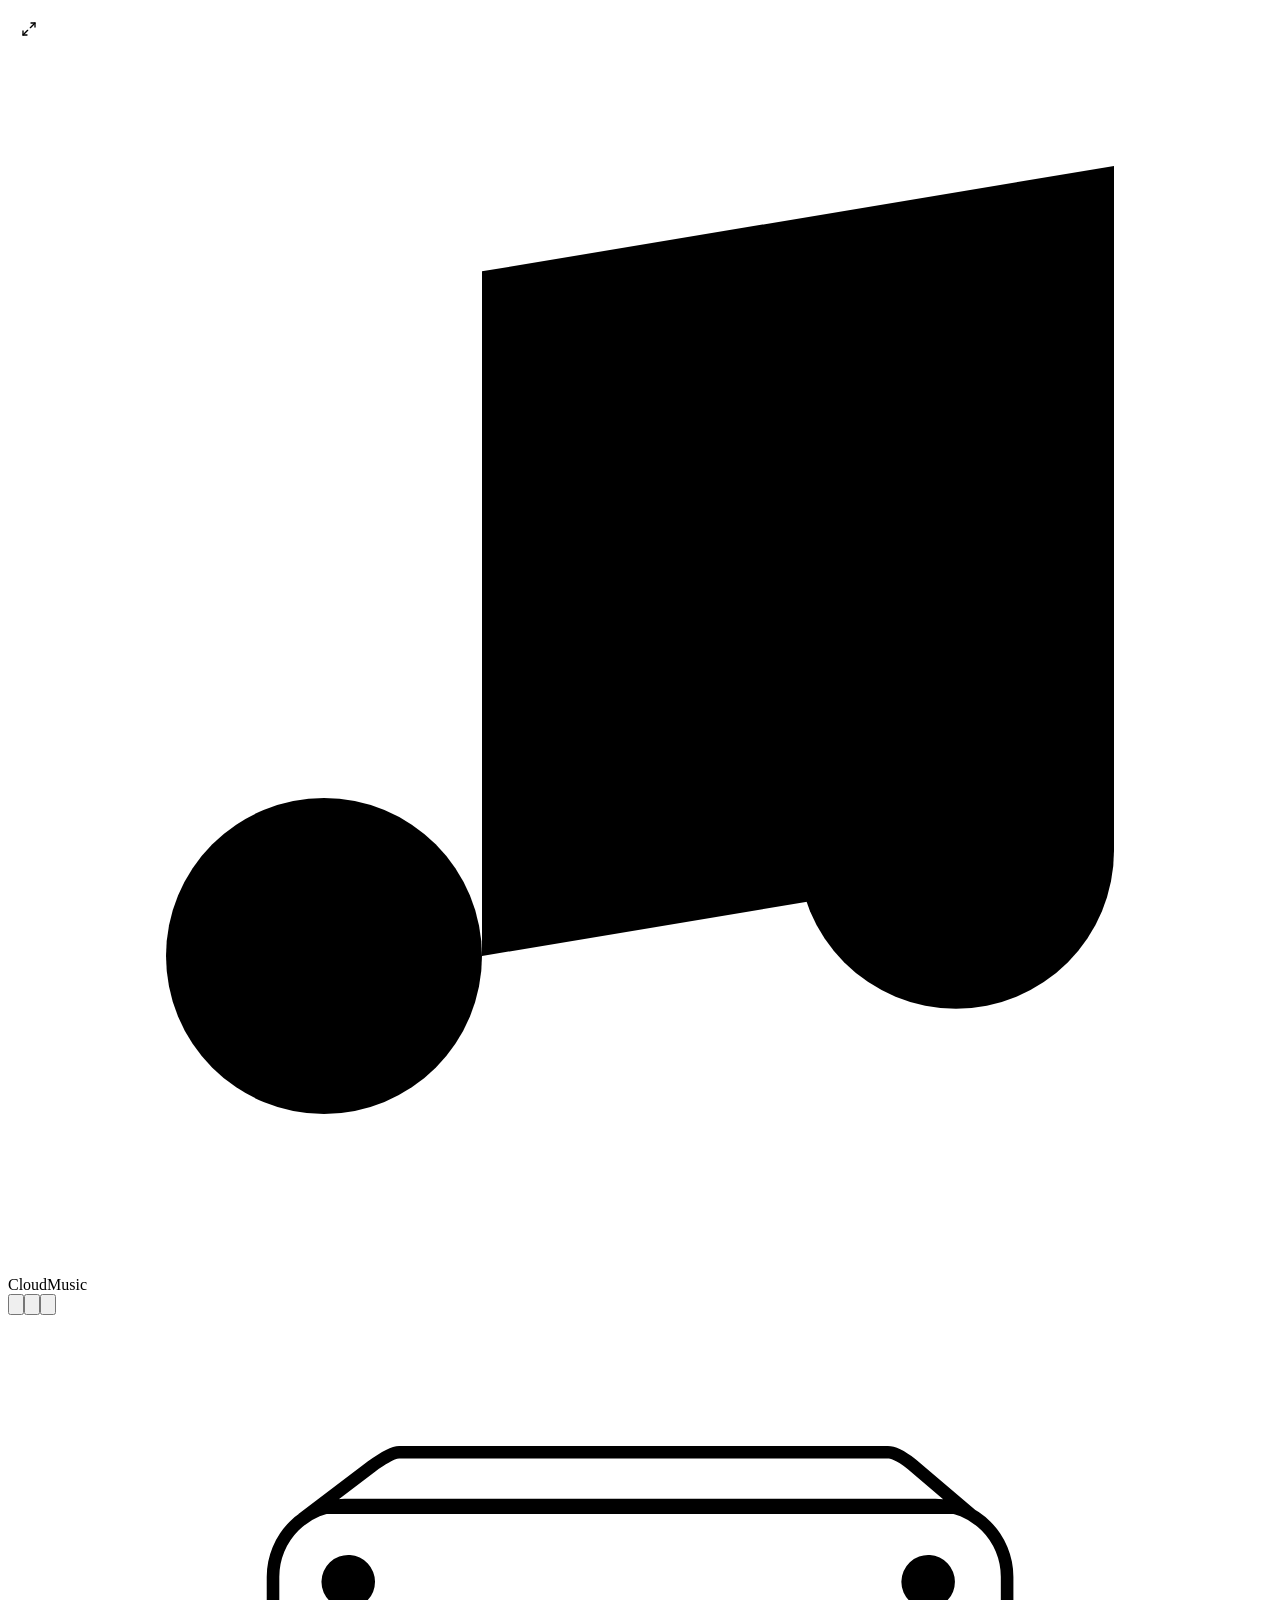
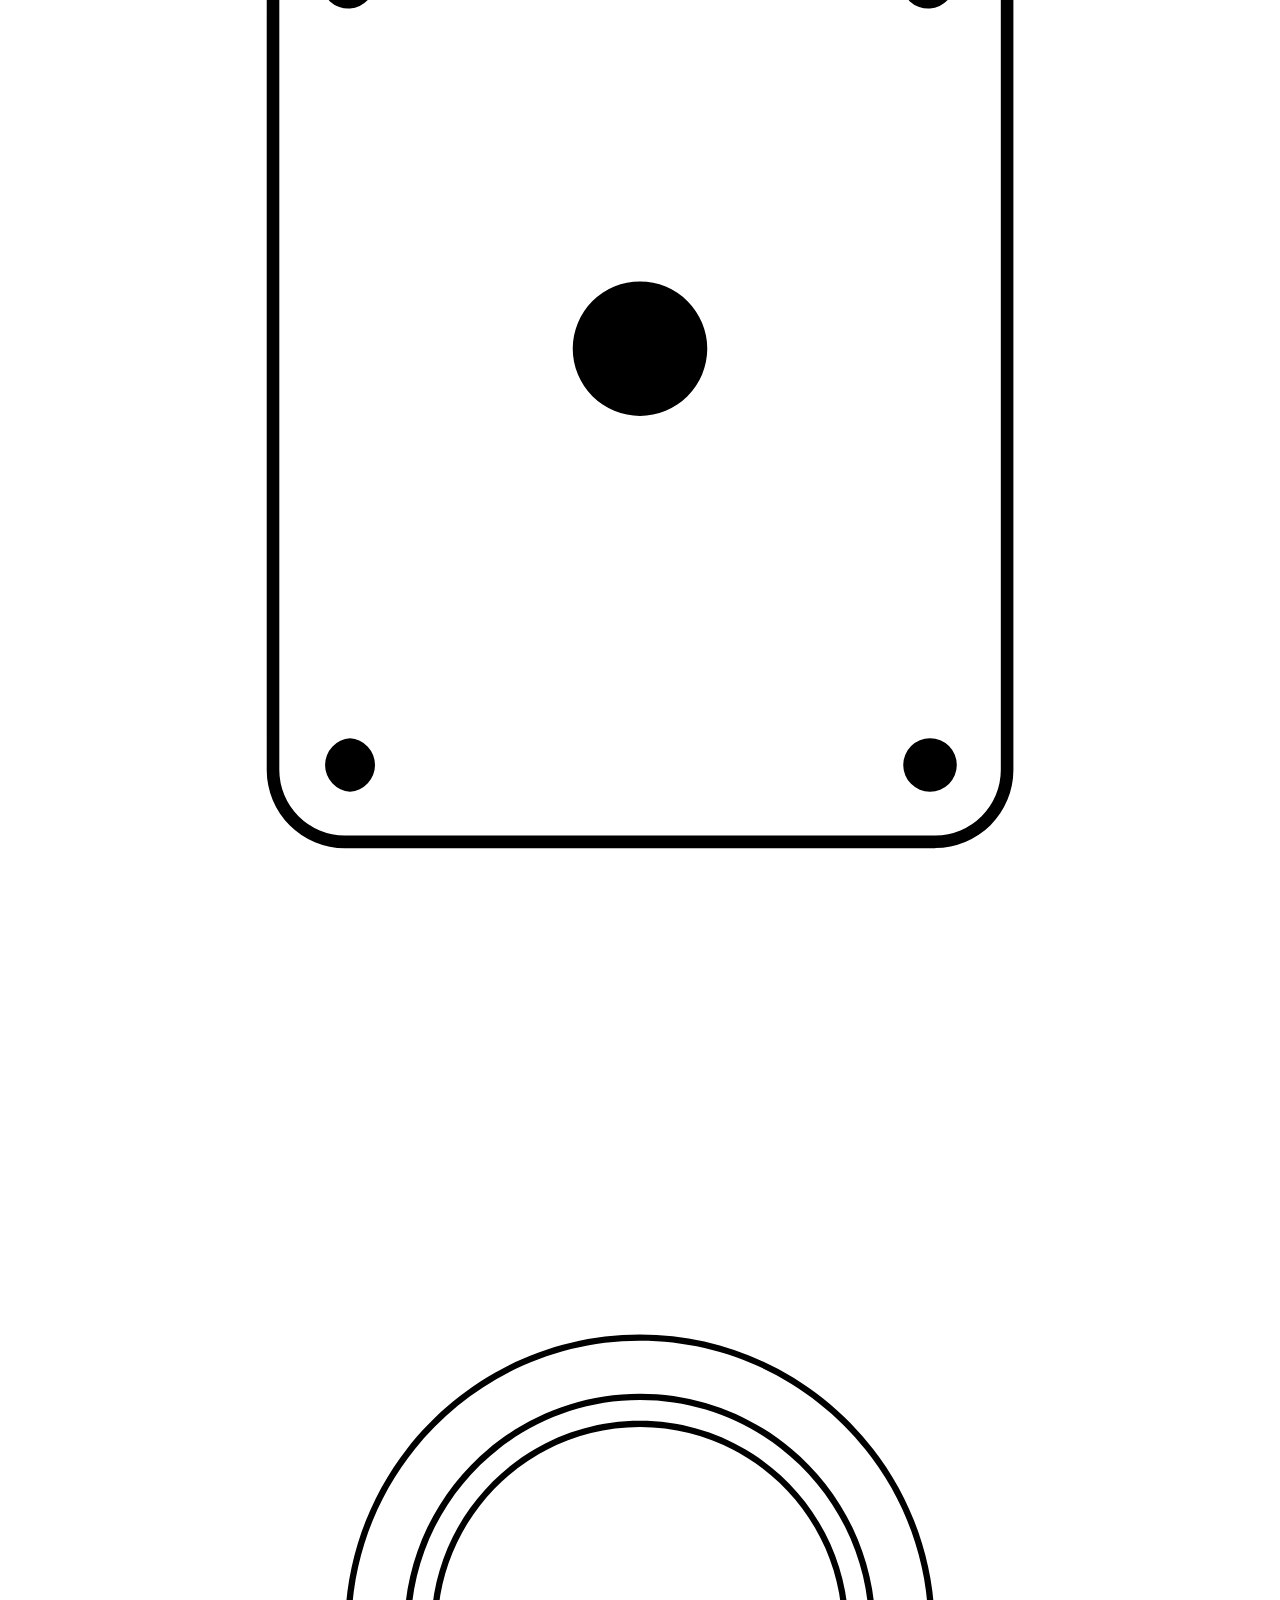
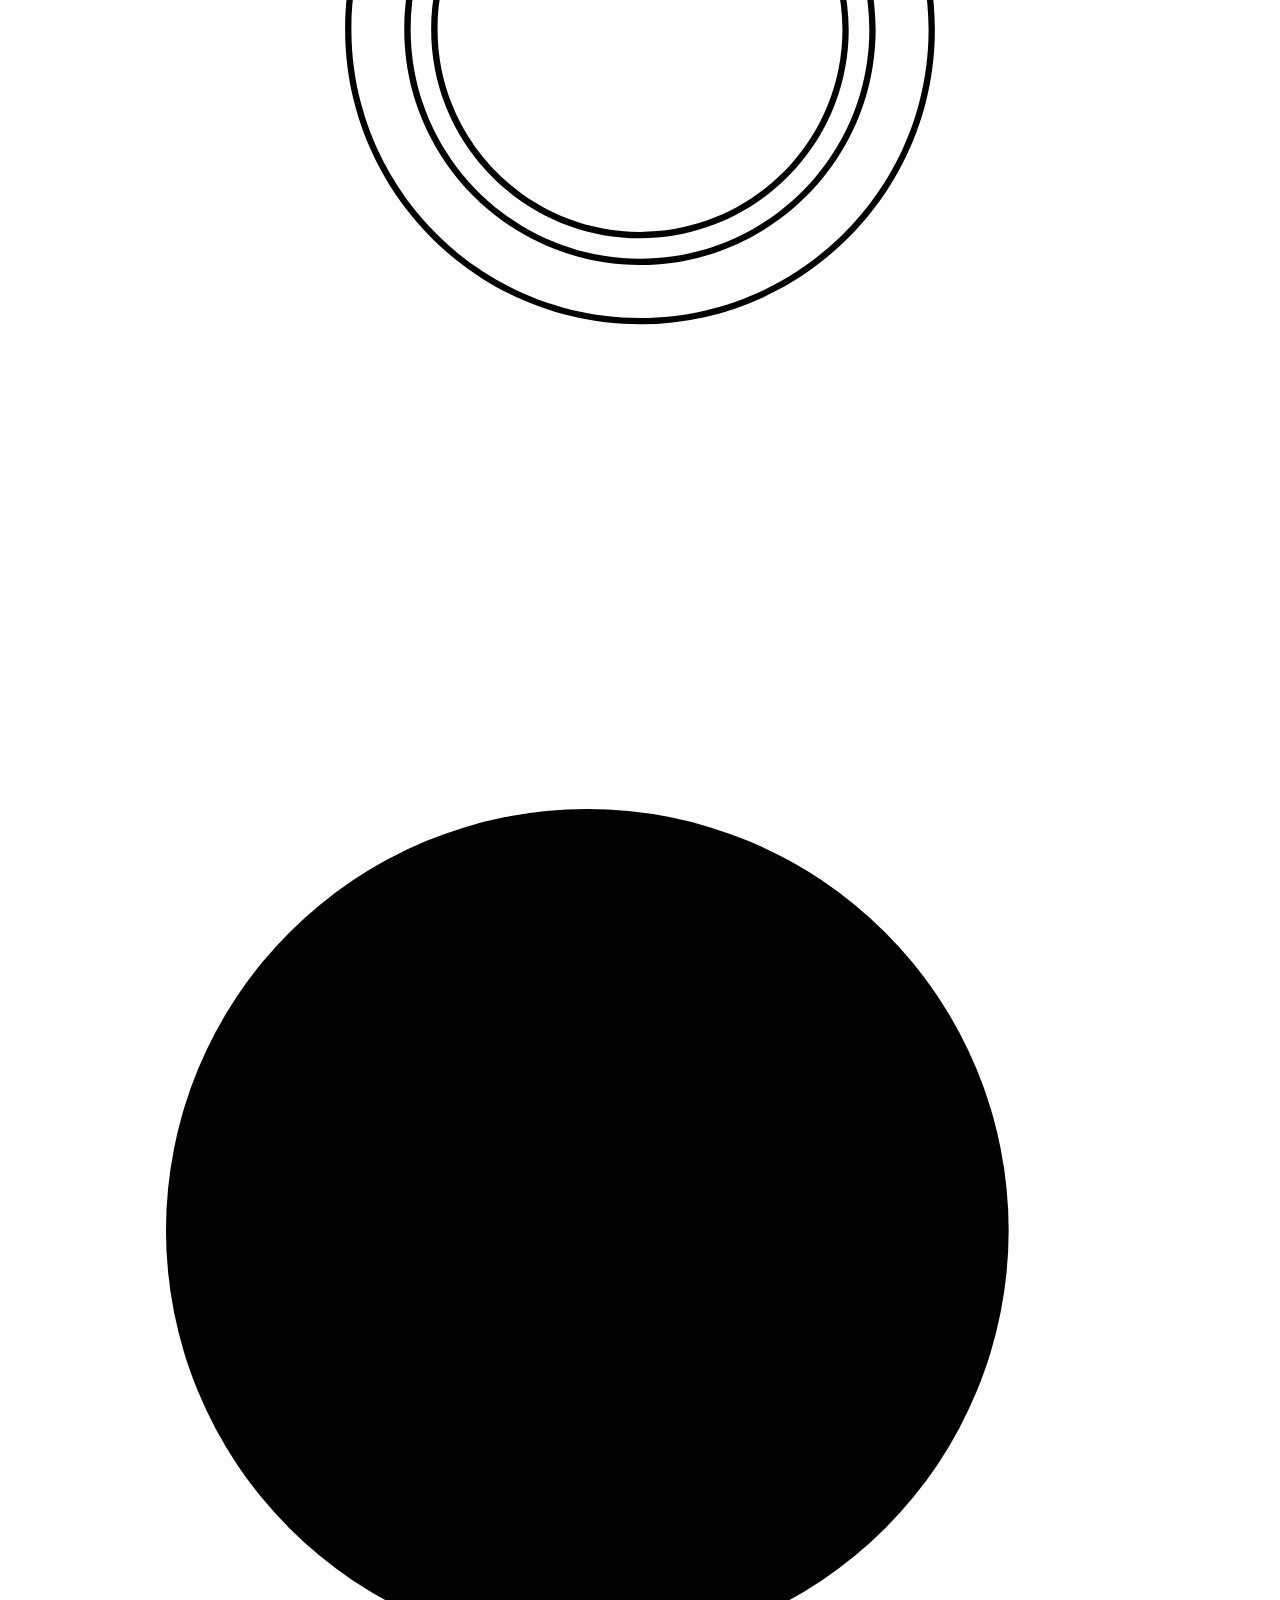
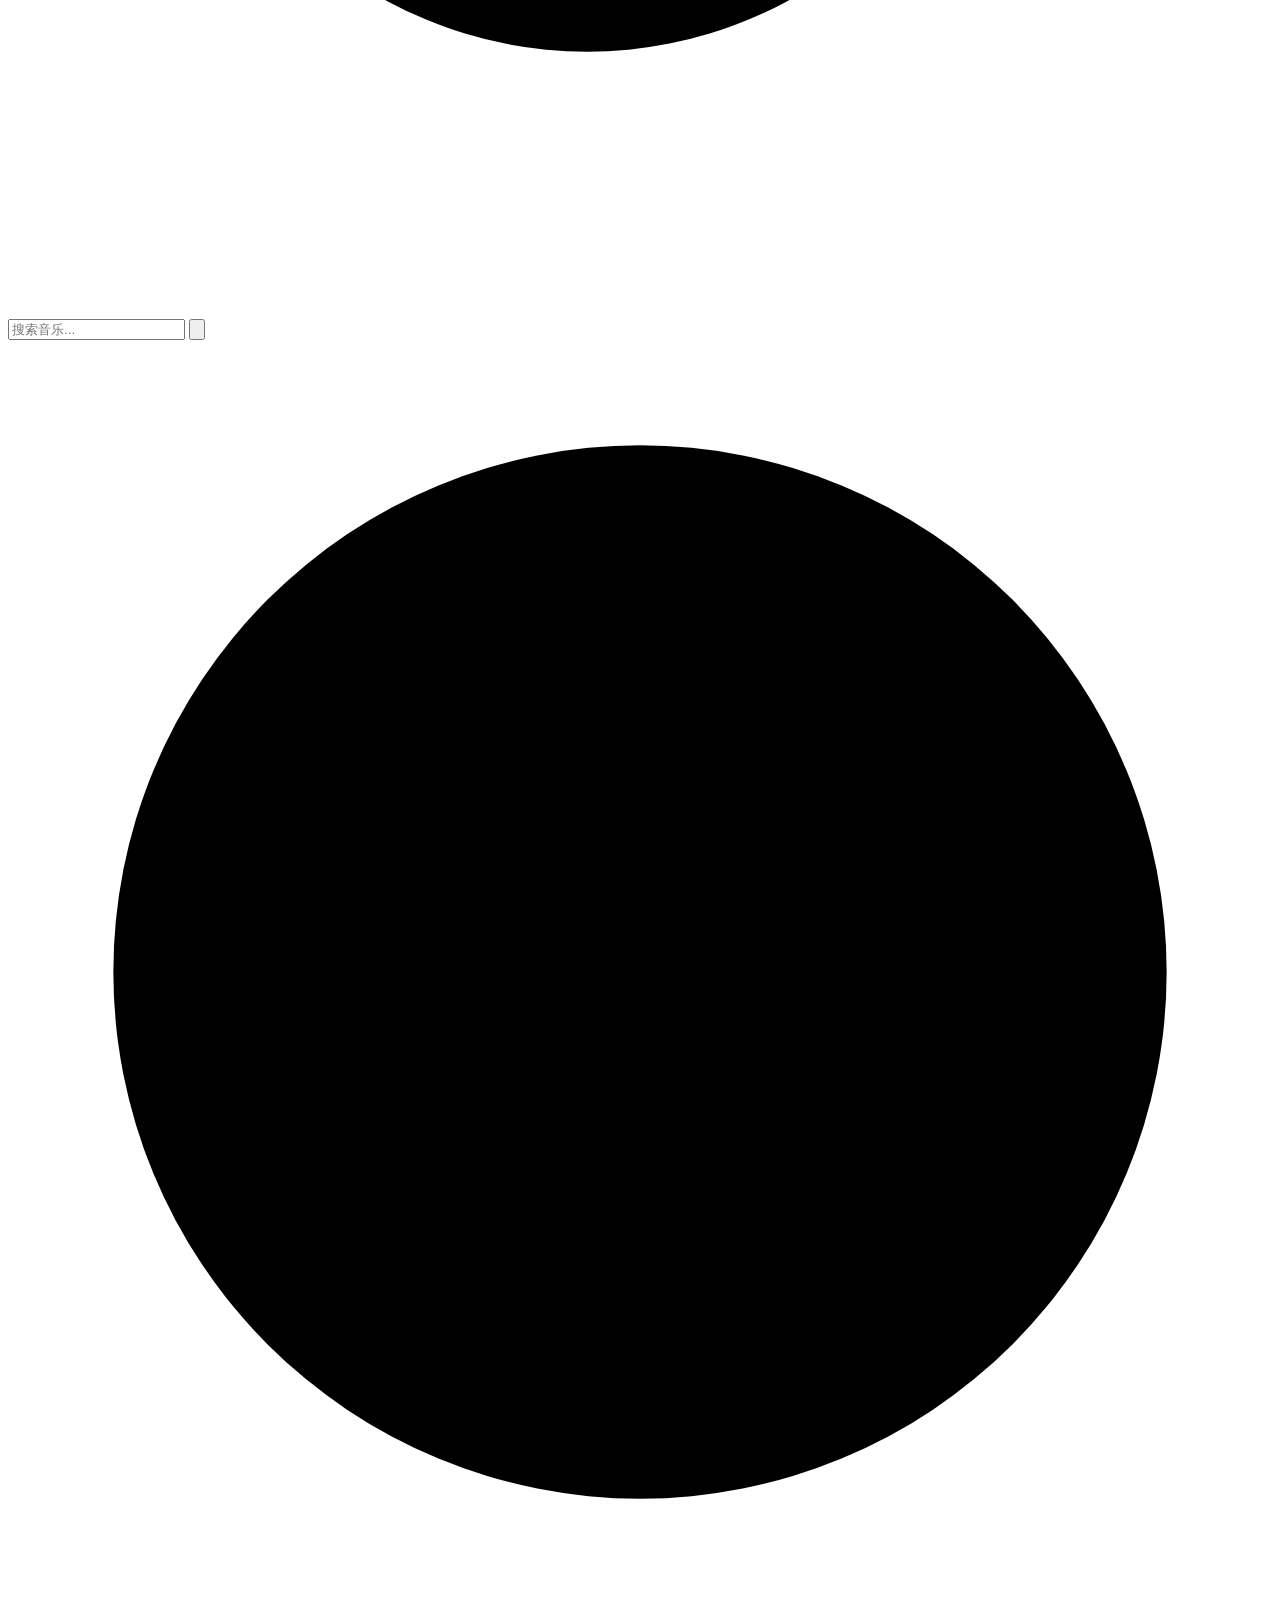
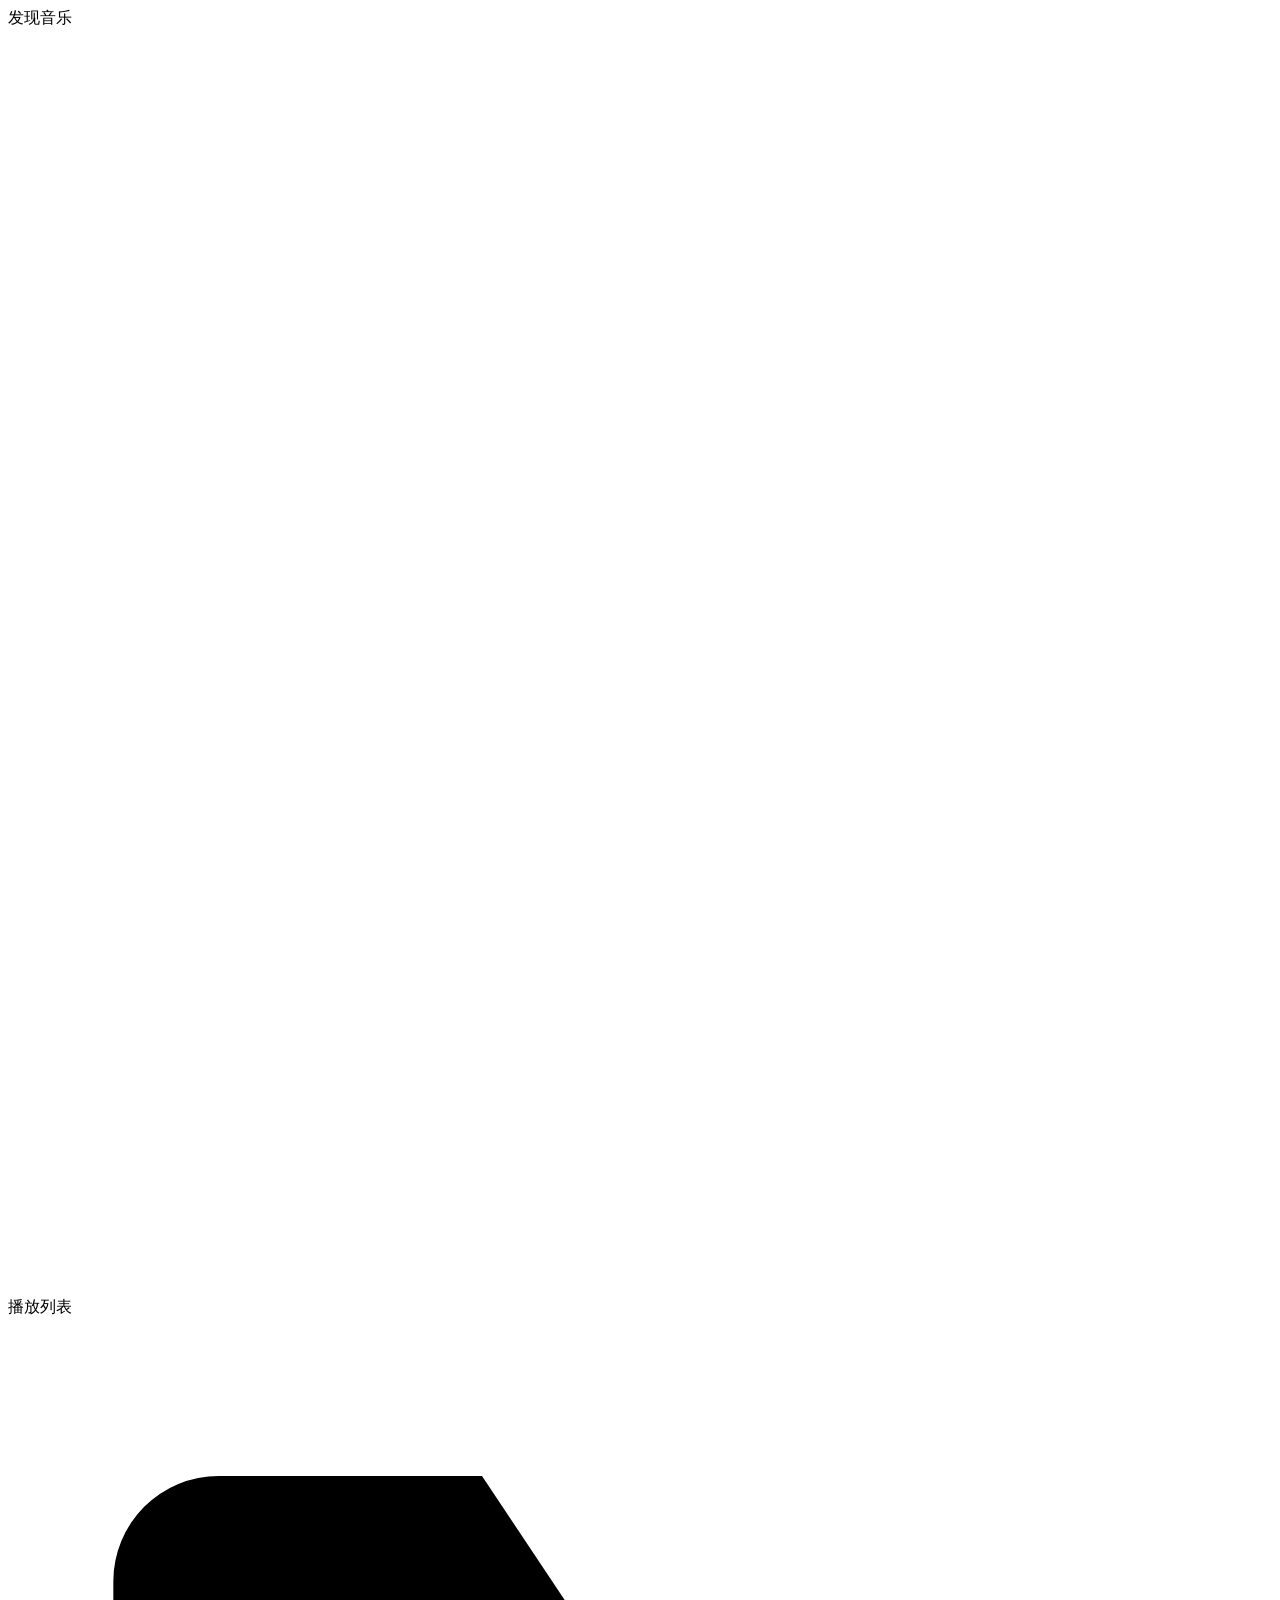
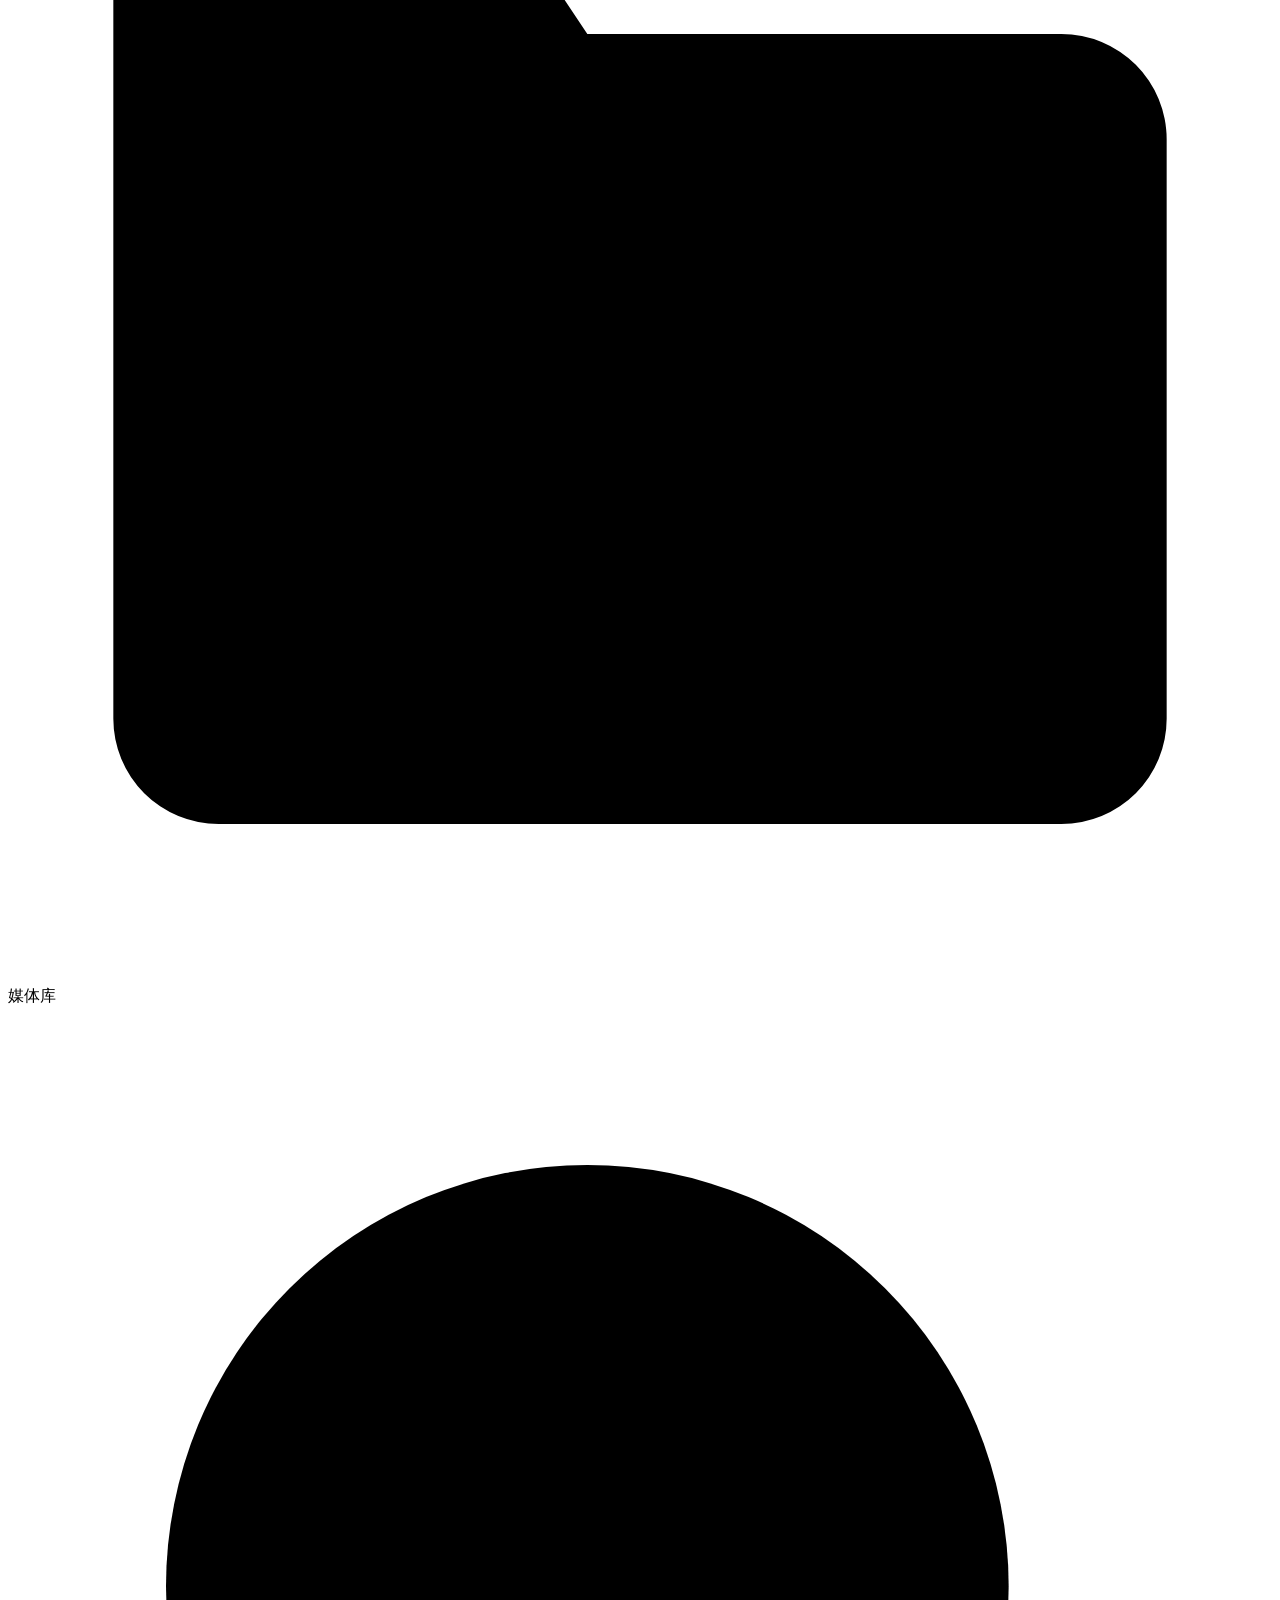
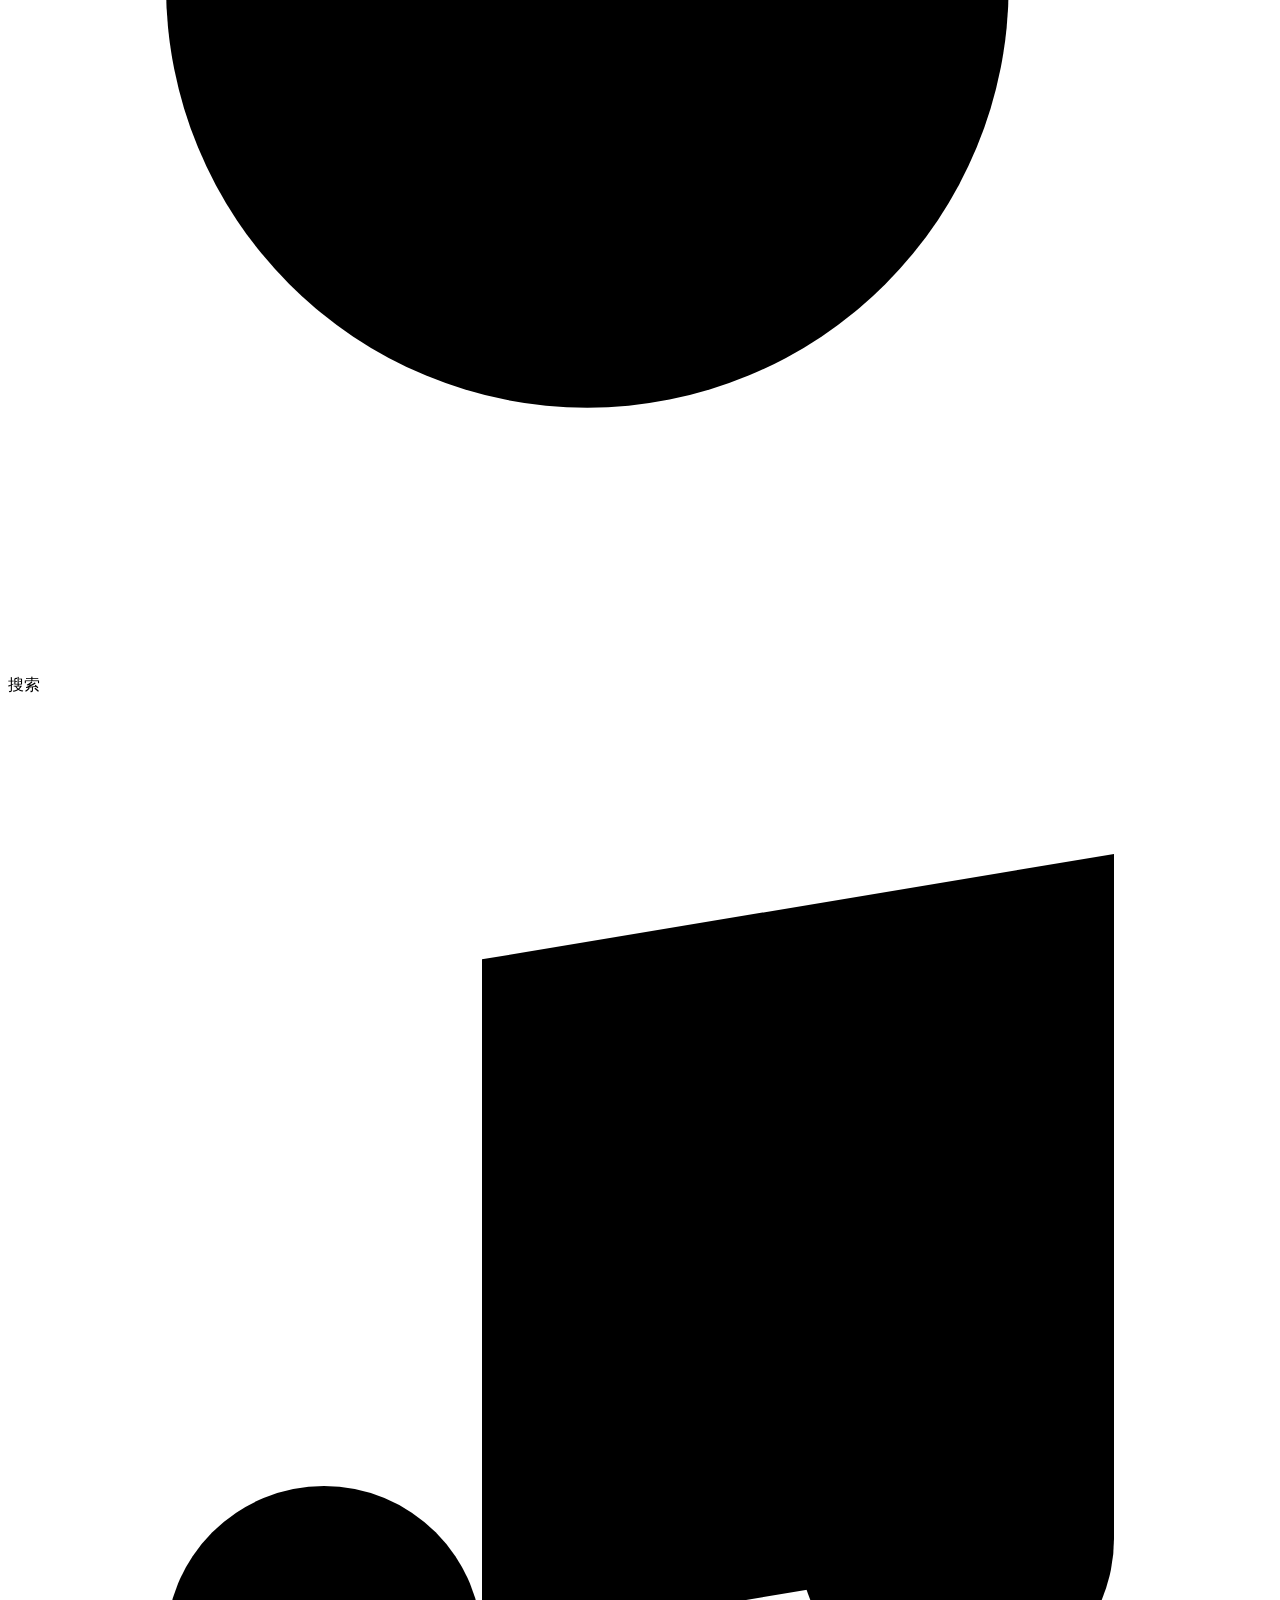
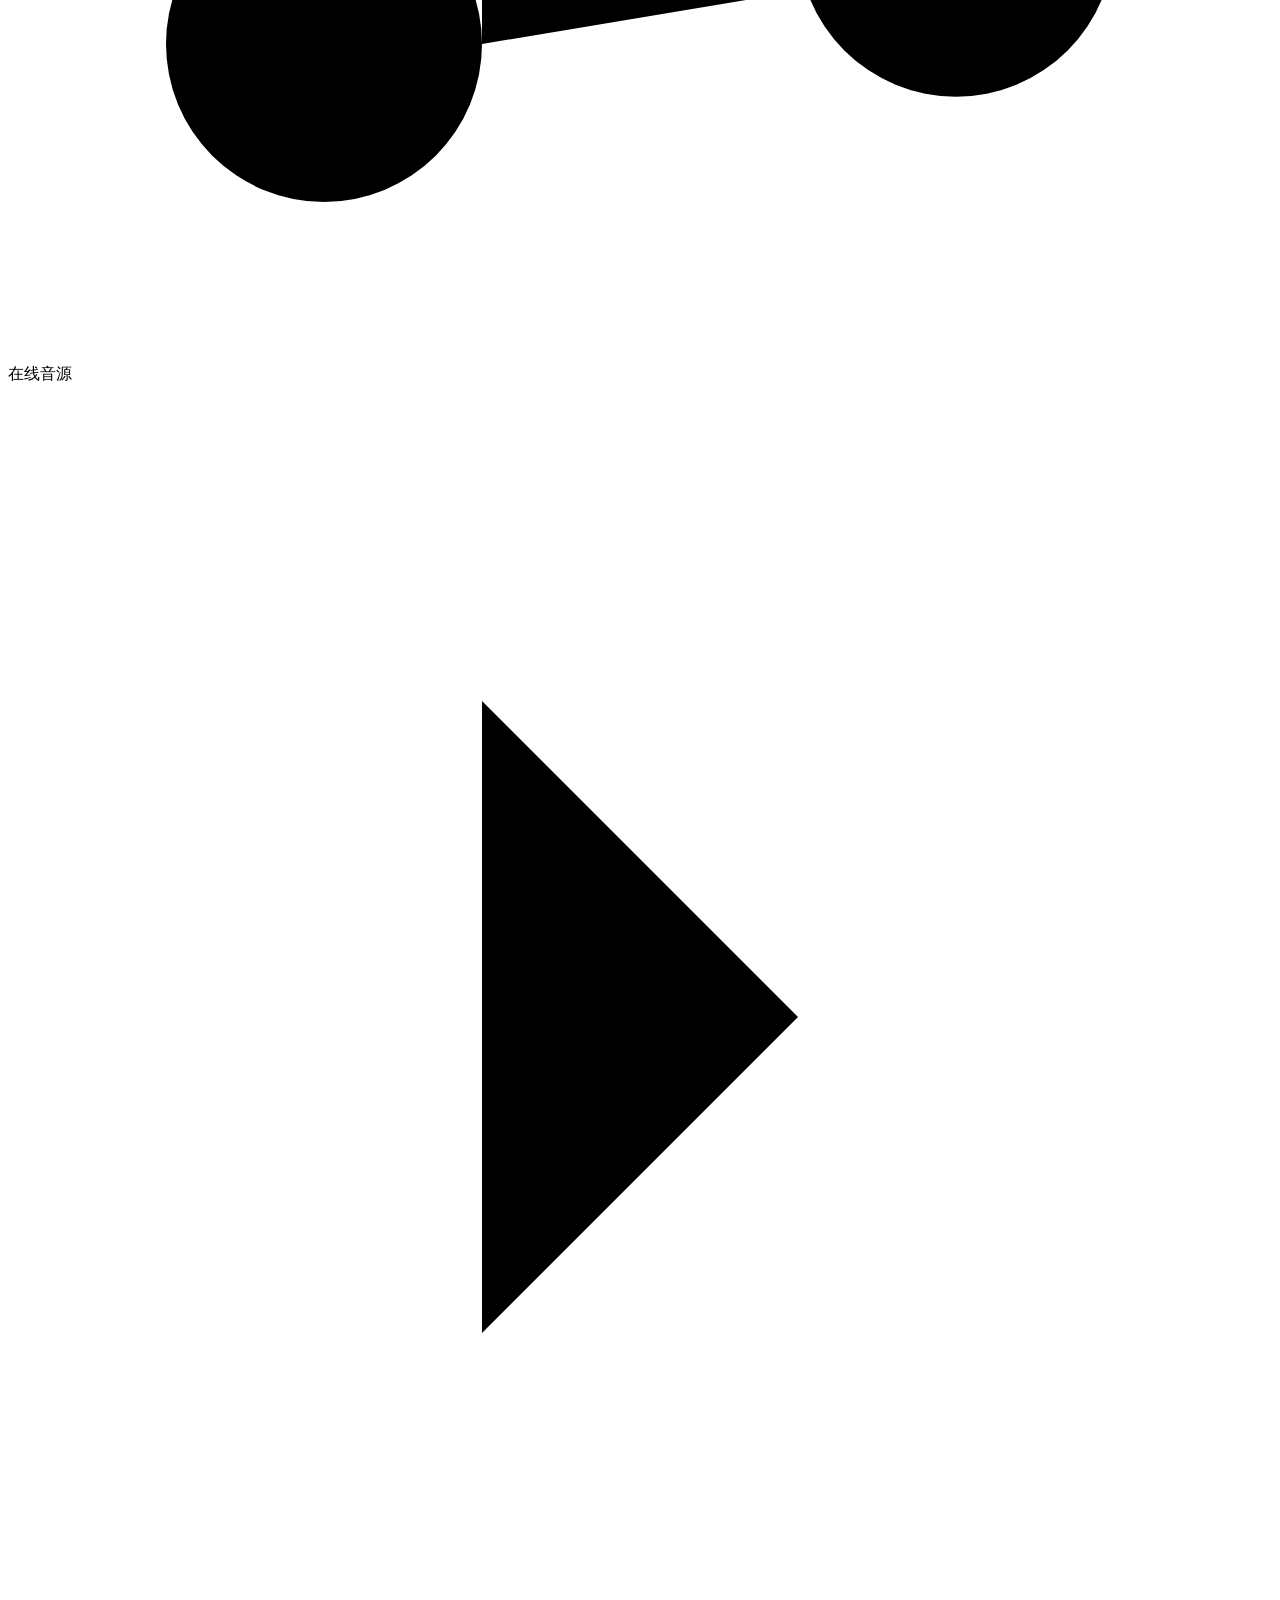
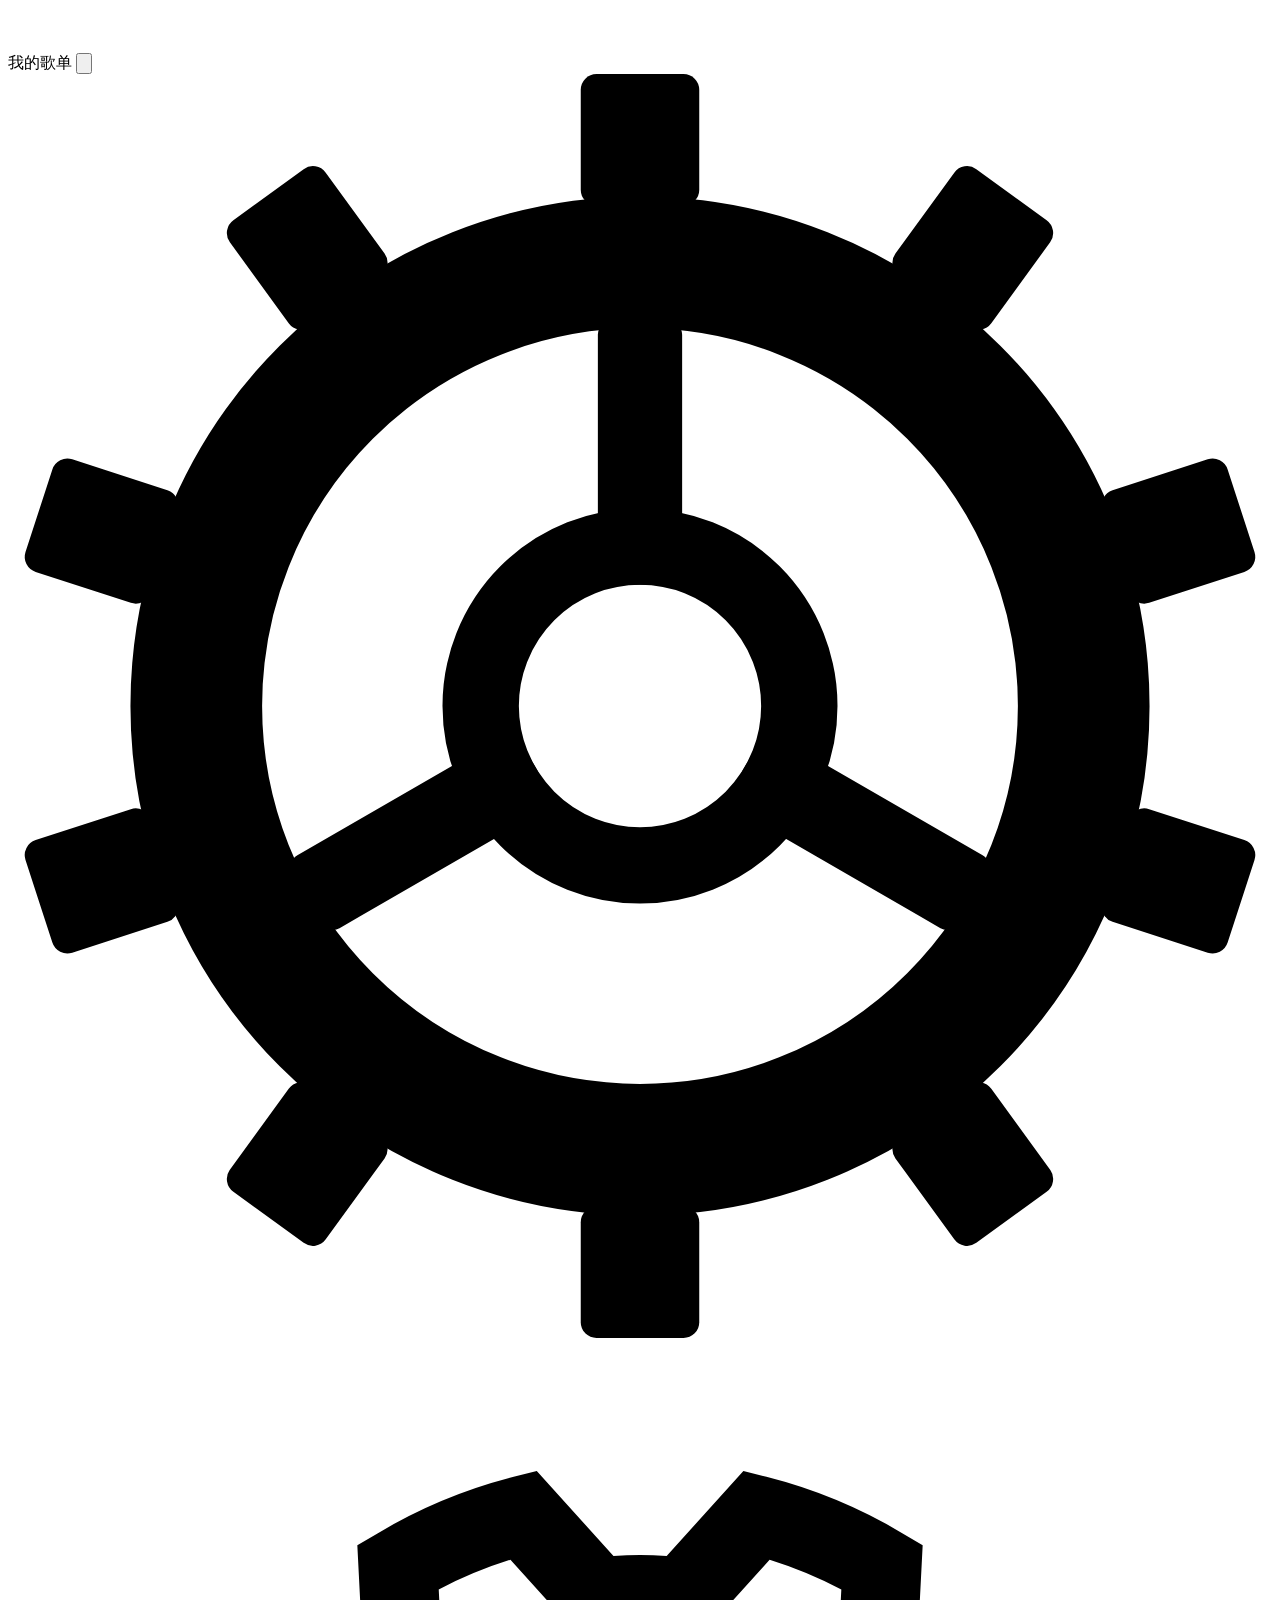
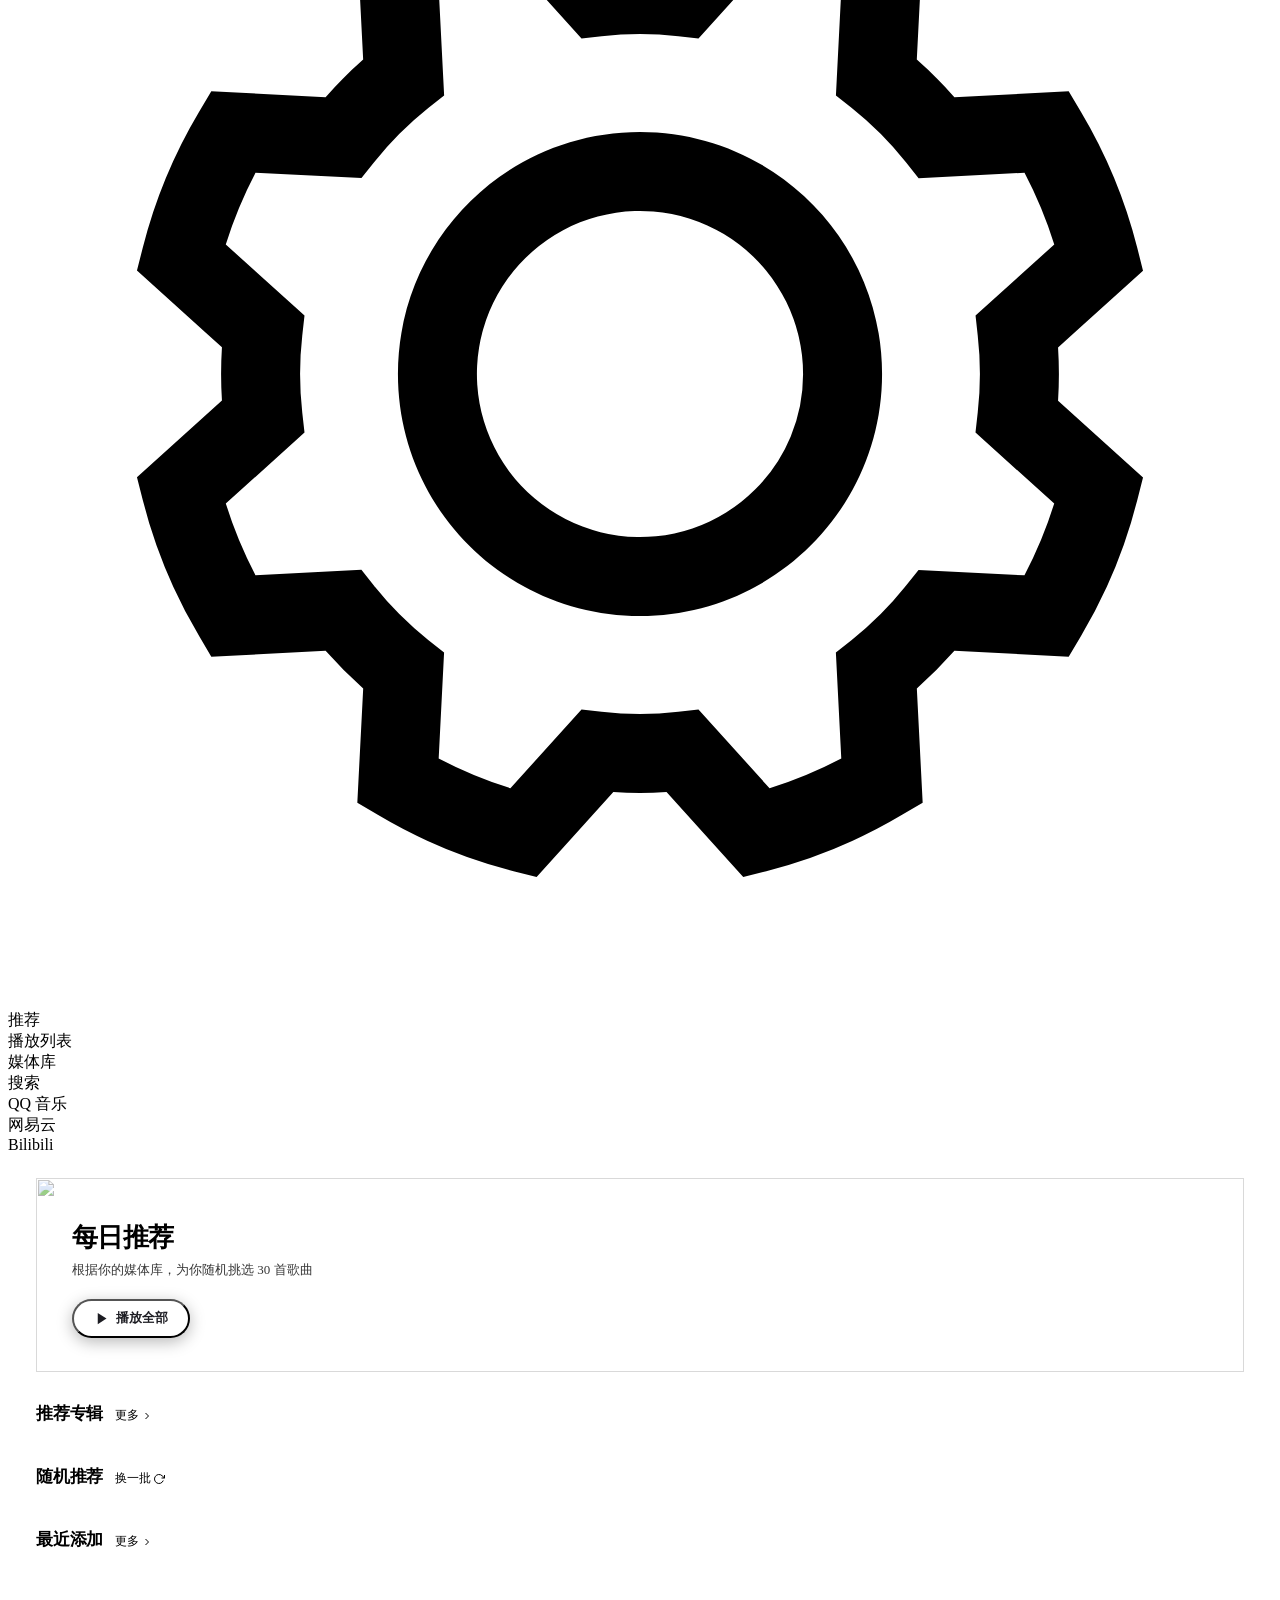
==== commit 30e0e045: "v3.1.0：适配 foo_ui_webview2 2.2.0；新增 播放统计、全局热键、最常播放、媒体库增量同步、复制为表格；修复媒体库双击错位等一批审查问题" ====
--- a/default/index.html
+++ b/default/index.html
@@ -21,7 +21,7 @@
 </script>
 <link rel="stylesheet" href="css/variables.css?v=31">
 <link rel="stylesheet" href="css/layout.css?v=35">
-<link rel="stylesheet" href="css/components.css?v=43">
+<link rel="stylesheet" href="css/components.css?v=45">
 <link rel="stylesheet" href="css/utilities.css?v=32">
 </head>
 <body>
@@ -755,6 +755,9 @@
   <div class="np-viz-btn" id="npVizBtn" title="频谱显示：频谱条（点击切换）">
     <svg viewBox="0 0 24 24"><path d="M4 20V9"/><path d="M10 20V4"/><path d="M16 20v-8"/><path d="M22 20V6"/></svg>
   </div>
+  <div class="np-flow-btn" id="npFlowBtn" title="专辑河流：浏览并播放媒体库专辑（Esc 返回）">
+    <svg viewBox="0 0 24 24"><rect x="3" y="3" width="7" height="7" rx="1.5"/><rect x="14" y="3" width="7" height="7" rx="1.5"/><rect x="3" y="14" width="7" height="7" rx="1.5"/><rect x="14" y="14" width="7" height="7" rx="1.5"/></svg>
+  </div>
   <div class="np-container" id="npContainer">
     <!-- Vinyl / Artwork Side -->
     <div class="np-vinyl-side" id="npVinylSide">
@@ -811,6 +814,16 @@
           <span>暂无歌词</span>
         </div>
       </div>
+    </div>
+  </div>
+  <!-- 专辑河流（Coverflow）：沉浸页内部的 3D 专辑浏览，与唱片/歌词视图互斥显示；
+       hidden 属性自带 display 规则会被作者样式压过，.np-flow[hidden] 由 CSS 显式补回 -->
+  <div class="np-flow" id="npFlow" hidden>
+    <div class="np-flow-stage" id="npFlowStage"></div>
+    <div class="np-flow-info">
+      <div class="np-flow-name" id="npFlowName"></div>
+      <div class="np-flow-artist" id="npFlowArtist"></div>
+      <div class="np-flow-hint">←/→ 或滚轮浏览 · 回车 / 双击当前卡播放专辑 · Esc 返回</div>
     </div>
   </div>
   <!-- Progress Bar -->
@@ -887,33 +900,33 @@
 <script src="sdk/smp-compat.global.js?v=2000"></script>
 -->
 <script src="sdk/bridge.global.js?v=2000"></script>
-<!-- CloudMusic Theme v3.0.1 -->
-<script src="js/core.js?v=318"></script>
+<!-- CloudMusic Theme v3.1.0 -->
+<script src="js/core.js?v=323"></script>
 <script src="js/lyric-core.js?v=305"></script>
-<script src="js/playback-model.js?v=11"></script>
-<script src="js/ui.js?v=314"></script>
-<script src="js/ui-lyrics.js?v=318"></script>
-<script src="js/ui-playlist.js?v=319"></script>
+<script src="js/playback-model.js?v=17"></script>
+<script src="js/ui.js?v=316"></script>
+<script src="js/ui-lyrics.js?v=321"></script>
+<script src="js/ui-playlist.js?v=323"></script>
 <script src="js/ui-discover.js?v=305"></script>
-<script src="js/ui-library.js?v=310"></script>
-<script src="js/ui-queue.js?v=309"></script>
-<script src="js/ui-nowplaying.js?v=311"></script>
-<script src="js/ui-tags.js?v=305"></script>
+<script src="js/ui-library.js?v=321"></script>
+<script src="js/ui-queue.js?v=312"></script>
+<script src="js/ui-nowplaying.js?v=314"></script>
+<script src="js/ui-tags.js?v=306"></script>
 <script src="js/audio-viz.js?v=308"></script>
-<script src="js/controls.js?v=328"></script>
+<script src="js/controls.js?v=330"></script>
 <script src="js/online-common.js?v=309"></script>
 <script src="js/qqmusic-core.js?v=310"></script>
 <script src="js/qq-playlist-export.js?v=304"></script>
 <script src="js/ui-qqmusic.js?v=308"></script>
-<script src="js/netease-core.js?v=315"></script>
-<script src="js/ui-netease.js?v=314"></script>
-<script src="js/bilibili-core.js?v=6"></script>
+<script src="js/netease-core.js?v=316"></script>
+<script src="js/ui-netease.js?v=315"></script>
+<script src="js/bilibili-core.js?v=7"></script>
 <script src="js/ui-bilibili.js?v=6"></script>
 <script src="js/lyrics-sources.js?v=2"></script>
 <script src="js/lyrics-resolver.js?v=308"></script>
 <script src="js/artwork-resolver.js?v=305"></script>
-<script src="js/tray.js?v=4"></script>
-<script src="js/ui-settings.js?v=6"></script>
-<script src="js/app.js?v=315"></script>
+<script src="js/tray.js?v=6"></script>
+<script src="js/ui-settings.js?v=12"></script>
+<script src="js/app.js?v=321"></script>
 </body>
 </html>
--- a/default/css/components.css
+++ b/default/css/components.css
@@ -0,0 +1,1240 @@
+/* ==========================================
+   CloudMusic Theme · Components
+   ========================================== */
+
+/* ============ Discover ============ */
+.discover-wrap{padding:24px 28px 40px}
+.dc-hero{
+  position:relative;border-radius:var(--r-xl);overflow:hidden;
+  padding:34px 36px;margin-bottom:30px;isolation:isolate;
+  /* 三层背景（自上而下绘制）：右下角同色相回暖 + 中上段亮核衔接 + 缓降基底。
+     单段线性渐变的右侧容易读成"黑带"，分层后右端是同色相的"有内容的深"。
+     调节旋钮：基底第二档的 -34%（整体明暗）、右下回暖的 0.45（角落亮度）、
+     亮核的 0.2（中间光感）。 */
+  background:
+    radial-gradient(640px 420px at 96% 118%, hsla(var(--accent-h),calc(var(--accent-s) - 5%),calc(var(--accent-l) - 22%),0.45), transparent 65%),
+    radial-gradient(900px 560px at 62% -30%, hsla(var(--accent-h),var(--accent-s),calc(var(--accent-l) - 4%),0.2), transparent 68%),
+    linear-gradient(115deg,hsla(var(--accent-h),var(--accent-s),calc(var(--accent-l) - 6.5%),0.97),hsla(var(--accent-h),calc(var(--accent-s) - 10%),calc(var(--accent-l) - 34%),0.96));
+  box-shadow:var(--shadow-2);
+}
+.dc-hero::before{
+  content:'';position:absolute;right:-70px;top:-70px;width:300px;height:300px;border-radius:50%;
+  /* 高光从纯白改为同色相浅色：纯白叠在暗底上是灰雾，tinted sheen 才像卡面反光 */
+  background:radial-gradient(circle,hsla(var(--accent-h),calc(var(--accent-s) + 10%),80%,0.12),transparent 65%);z-index:-1;
+}
+.dc-hero::after{
+  content:'';position:absolute;right:170px;bottom:-110px;width:220px;height:220px;border-radius:50%;
+  background:radial-gradient(circle,hsla(var(--accent-h),calc(var(--accent-s) + 10%),80%,0.07),transparent 60%);z-index:-1;
+}
+.dc-hero-date{font-size:12px;font-weight:600;letter-spacing:0.14em;opacity:0.72;margin-bottom:8px}
+.hero-wave-bg{position:absolute;inset:0;z-index:0;overflow:hidden;pointer-events:none;border-radius:var(--r-xl);}
+.hero-wave-bg img{width:100%;height:100%;object-fit:cover;opacity:1;animation:waveFloat 8s ease-in-out infinite;}
+@keyframes waveFloat{0%,100%{transform:translateX(0) scale(1);}50%{transform:translateX(-2%) scale(1.02);}}
+.dc-hero-title{font-size:26px;font-weight:800;letter-spacing:-0.02em;margin-bottom:6px}
+.dc-hero-sub{font-size:13px;opacity:0.78;margin-bottom:20px;max-width:420px}
+.dc-hero-actions{display:flex;gap:10px}
+.dc-btn{
+  display:inline-flex;align-items:center;gap:7px;padding:9px 20px;border-radius:20px;
+  font-size:12.5px;font-weight:600;transition:transform var(--t-fast),box-shadow var(--t-fast),background var(--t-fast);
+}
+.dc-btn:active{transform:scale(0.96)}
+.dc-btn svg{width:15px;height:15px;stroke:currentColor;fill:none;stroke-width:2;stroke-linecap:round;stroke-linejoin:round}
+.dc-btn-primary{background:#fff;color:#1c1c22;box-shadow:0 4px 16px rgba(0,0,0,0.28)}
+.dc-btn-primary:hover{box-shadow:0 6px 22px rgba(0,0,0,0.36);transform:translateY(-1px)}
+.dc-btn-primary svg{fill:#1c1c22;stroke:none}
+.dc-btn-ghost{background:rgba(255,255,255,0.13);color:#fff;border:1px solid rgba(255,255,255,0.16)}
+.dc-btn-ghost:hover{background:rgba(255,255,255,0.2)}
+
+.dc-section{display:flex;align-items:baseline;gap:12px;margin:26px 0 14px}
+.dc-section-title{font-size:17px;font-weight:700;letter-spacing:-0.01em}
+.dc-section-more{
+  font-size:11.5px;color:var(--text-3);cursor:pointer;display:inline-flex;align-items:center;gap:2px;
+  transition:color var(--t-fast);
+}
+.dc-section-more:hover{color:var(--text)}
+.dc-section-more svg{width:12px;height:12px;stroke:currentColor;fill:none;stroke-width:2}
+
+/* Album cards */
+.album-grid{
+  display:grid;grid-template-columns:repeat(auto-fill,minmax(160px,1fr));
+  gap:22px 18px;
+}
+.album-card{cursor:pointer;position:relative}
+.album-card-art{
+  position:relative;width:100%;aspect-ratio:1;border-radius:var(--r-l);
+  overflow:hidden;background:var(--bg-2);box-shadow:var(--shadow-1);
+  transition:transform var(--t-mid),box-shadow var(--t-mid);
+}
+/* 封面是挂在 .art-placeholder 上的 background-image（见 ui.js 的 _renderAlbumCard /
+   _loadAlbumCovers），卡里没有 <img>：原先针对 img 的尺寸与"悬停放大封面"规则
+   永远不会命中，已删除（要做放大得改渲染层）。
+   另外这里不挂常驻 will-change —— 一页最多 50 张卡片，各自占一个合成层太贵。 */
+.album-card-art .art-placeholder{
+  position:absolute;inset:0;display:flex;align-items:center;justify-content:center;
+  background-size:cover;background-position:center;background-repeat:no-repeat;
+}
+.album-card-art .art-placeholder svg{width:38%;height:38%;stroke:var(--text-4);fill:none;stroke-width:1.2}
+.album-card:hover .album-card-art{transform:translateY(-5px);box-shadow:var(--shadow-2)}
+.album-card-play{
+  position:absolute;right:10px;bottom:10px;width:38px;height:38px;border-radius:50%;
+  background:var(--accent);color:var(--on-accent);display:flex;align-items:center;justify-content:center;
+  opacity:0;transform:translateY(8px) scale(0.85);
+  transition:opacity var(--t-mid),transform var(--t-mid),background var(--t-fast);
+  box-shadow:0 4px 14px rgba(0,0,0,0.4),0 0 0 1px rgba(255,255,255,0.08);
+}
+.album-card:hover .album-card-play{opacity:1;transform:none}
+.album-card-play:hover{transform:scale(1.08)}
+.album-card-play svg{width:16px;height:16px;fill:currentColor;stroke:none;margin-left:2px}
+.album-card-name{
+  font-size:13px;font-weight:600;margin-top:10px;
+  overflow:hidden;text-overflow:ellipsis;display:-webkit-box;-webkit-line-clamp:2;-webkit-box-orient:vertical;
+}
+.album-card-artist{font-size:11.5px;color:var(--text-3);margin-top:3px;overflow:hidden;text-overflow:ellipsis;white-space:nowrap}
+
+/* Track row cards (random picks / recently added) */
+.dc-tracklist{display:flex;flex-direction:column;gap:2px}
+.dc-track{
+  display:flex;align-items:center;gap:14px;padding:7px 12px;border-radius:var(--r-m);
+  cursor:pointer;transition:background var(--t-fast);position:relative;
+}
+.dc-track:hover{background:var(--bg-2)}
+.dc-track.playing{background:var(--accent-soft)}
+.dc-track.playing .dc-track-title{color:var(--accent)}
+.dc-track-idx{width:24px;text-align:center;font-size:12px;color:var(--text-3);flex-shrink:0;font-variant-numeric:tabular-nums}
+.dc-track-art{width:40px;height:40px;border-radius:var(--r-s);object-fit:cover;background-color:var(--bg-2);background-size:cover;background-position:center;background-repeat:no-repeat;flex-shrink:0}
+.dc-track-art.ph{display:flex;align-items:center;justify-content:center}
+.dc-track-art.ph svg{width:18px;height:18px;stroke:var(--text-4);fill:none}
+.dc-track-info{flex:1;min-width:0}
+.dc-track-title{font-size:13px;font-weight:500;overflow:hidden;text-overflow:ellipsis;white-space:nowrap}
+.dc-track-sub{font-size:11.5px;color:var(--text-3);margin-top:1px;overflow:hidden;text-overflow:ellipsis;white-space:nowrap}
+.dc-track-dur{font-size:11.5px;color:var(--text-3);flex-shrink:0;font-variant-numeric:tabular-nums}
+
+/* ============ Playlist View ============ */
+.playlist-view{display:flex;flex-direction:column;flex:1;min-height:0;overflow:hidden}
+.playlist-header{
+  position:relative;display:flex;align-items:flex-end;gap:22px;
+  padding:26px 28px 20px;flex-shrink:0;overflow:hidden;isolation:isolate;
+}
+.playlist-header::before{
+  content:'';position:absolute;inset:0;background:var(--pl-banner);opacity:0.85;z-index:-2;
+}
+.playlist-header::after{
+  content:'';position:absolute;inset:0;z-index:-1;
+  background:linear-gradient(180deg,rgba(22,22,27,0.05) 0%,rgba(22,22,27,0.5) 62%,var(--bg-1) 100%);
+}
+.pl-cover{
+  position:relative;width:128px;height:128px;border-radius:var(--r-l);object-fit:cover;flex-shrink:0;
+  background:var(--bg-2);box-shadow:var(--shadow-2);
+}
+.pl-cover.ph{display:flex;align-items:center;justify-content:center}
+.pl-cover.ph svg{width:44px;height:44px;stroke:rgba(255,255,255,0.35);fill:none;stroke-width:1.4}
+.pl-header-info{flex:1;min-width:0;padding-bottom:2px}
+.pl-header-tag{font-size:10.5px;font-weight:700;letter-spacing:0.16em;color:rgba(255,255,255,0.6);margin-bottom:7px}
+.pl-header-name{
+  font-size:24px;font-weight:800;letter-spacing:-0.02em;line-height:1.2;
+  overflow:hidden;text-overflow:ellipsis;display:-webkit-box;-webkit-line-clamp:2;-webkit-box-orient:vertical;
+  text-shadow:0 2px 10px rgba(0,0,0,0.3);
+}
+.pl-header-meta{font-size:12px;color:rgba(255,255,255,0.66);margin-top:8px}
+/* 歌单内筛选（v2 getMatchingRows / getTracksAt）：查询语法与 foobar 搜索框一致 */
+.pl-filter-row{display:flex;align-items:center;gap:10px;margin-top:9px}
+.pl-filter-box{
+  display:flex;align-items:center;gap:7px;height:30px;padding:0 10px;
+  border-radius:15px;background:rgba(255,255,255,0.10);
+  border:1px solid rgba(255,255,255,0.14);
+  transition:border-color var(--t-fast),background var(--t-fast);
+  max-width:340px;flex:1;min-width:150px;
+}
+.pl-filter-box:focus-within{background:rgba(255,255,255,0.16);border-color:var(--accent)}
+.pl-filter-box svg{width:13px;height:13px;flex:none;stroke:rgba(255,255,255,0.6);fill:none;stroke-width:2;stroke-linecap:round}
+.pl-filter-box input{
+  flex:1;min-width:0;background:none;border:none;outline:none;
+  color:#fff;font:inherit;font-size:12px;height:100%;
+}
+.pl-filter-box input::placeholder{color:rgba(255,255,255,0.42)}
+.pl-filter-clear{
+  flex:none;width:17px;height:17px;border-radius:50%;border:none;
+  background:rgba(255,255,255,0.18);color:#fff;font-size:12px;line-height:1;
+  display:flex;align-items:center;justify-content:center;cursor:pointer;padding:0;
+}
+.pl-filter-clear:hover{background:rgba(255,255,255,0.3)}
+/* hidden 属性（UA 的 [hidden]{display:none}）会被上面的 display:flex 压过 —— 作者样式
+   优先于 UA 样式，与特异性无关。显式补一条，否则"清除筛选"的 × 永远显示 */
+.pl-filter-clear[hidden]{display:none}
+/* 存为自动歌单：与清除按钮同一行的次要动作，只在有筛选条件时出现 */
+.pl-filter-save{
+  flex:none;height:26px;padding:0 12px;border-radius:13px;cursor:pointer;
+  border:1px solid rgba(255,255,255,0.18);background:rgba(255,255,255,0.10);
+  color:#fff;font:inherit;font-size:11.5px;font-weight:600;white-space:nowrap;
+  transition:background var(--t-fast),border-color var(--t-fast);
+}
+.pl-filter-save:hover{background:rgba(255,255,255,0.2);border-color:rgba(255,255,255,0.3)}
+.pl-filter-meta{font-size:11.5px;color:rgba(255,255,255,0.66);font-variant-numeric:tabular-nums}
+.pl-header-actions{display:flex;align-items:center;gap:10px;flex-shrink:0;padding-bottom:4px}
+.pl-btn{
+  display:inline-flex;align-items:center;gap:7px;padding:8px 18px;border-radius:19px;
+  font-size:12.5px;font-weight:600;transition:transform var(--t-fast),background var(--t-fast),box-shadow var(--t-fast);
+}
+.pl-btn:active{transform:scale(0.96)}
+.pl-btn svg{width:14px;height:14px;stroke:currentColor;fill:none;stroke-width:2;stroke-linecap:round;stroke-linejoin:round}
+.pl-btn-primary{background:var(--accent);color:var(--on-accent);box-shadow:0 4px 16px var(--accent-glow)}
+.pl-btn-primary:hover{background:hsla(var(--accent-h),var(--accent-s),calc(var(--accent-l) + 6%),1)}
+.pl-btn-primary svg{fill:currentColor;stroke:none}
+.pl-btn-ghost{background:rgba(255,255,255,0.1);color:#fff;border:1px solid rgba(255,255,255,0.14)}
+.pl-btn-ghost:hover{background:rgba(255,255,255,0.18)}
+
+.track-table-wrap{flex:1;overflow-y:auto;overflow-x:hidden;min-height:0;overscroll-behavior:contain}
+.track-table{width:100%;border-collapse:collapse;table-layout:fixed}
+.track-table thead th{
+  position:sticky;top:0;z-index:5;background:var(--bg-1);
+  padding:9px 12px;text-align:left;font-size:11px;font-weight:600;
+  color:var(--text-3);letter-spacing:0.06em;
+  border-bottom:1px solid var(--border);cursor:pointer;user-select:none;white-space:nowrap;
+  transition:color var(--t-fast);
+}
+.track-table thead th:hover{color:var(--text)}
+.track-table thead th.sorted{color:var(--accent)}
+.track-table thead th .sort-arrow{display:inline-block;margin-left:4px;font-size:9px;vertical-align:1px}
+.track-table td{
+  padding:7px 12px;font-size:12.5px;color:var(--text-2);
+  border-bottom:1px solid transparent;
+  white-space:nowrap;overflow:hidden;text-overflow:ellipsis;
+}
+.track-table tbody tr{transition:background var(--t-fast)}
+.track-table tbody tr:hover{background:var(--bg-2)}
+.track-table tbody tr.selected{background:var(--bg-3)}
+.track-table tbody tr.selected:hover{background:var(--bg-3)}
+.track-table tbody tr.playing{background:var(--accent-soft)}
+.track-table tbody tr.playing td{color:var(--accent)}
+.track-table tbody tr.playing .track-title{color:var(--accent)}
+.track-table col.c-num{width:52px}
+.track-table col.c-dur{width:64px}
+.track-table col.c-bit{width:70px}
+.track-num{text-align:center;color:var(--text-3);font-variant-numeric:tabular-nums;font-size:11.5px}
+.track-title{color:var(--text);font-weight:500}
+.track-artist-cell{color:var(--text-3)}
+.track-duration,.track-bitrate{text-align:right;color:var(--text-3);font-size:11.5px;font-variant-numeric:tabular-nums}
+/* 曲目行分隔线（极淡，增强长列表可读性） */
+.track-table tbody tr:not(:last-child) td{border-bottom:1px solid rgba(255,255,255,0.028)}
+/* 播放中的跳动均衡器 */
+.eq-bars{display:inline-flex;align-items:flex-end;gap:2px;height:12px}
+.eq-bars i{width:2.5px;background:var(--accent);border-radius:1px;animation:eq 0.9s ease-in-out infinite}
+.eq-bars i:nth-child(1){height:40%;animation-delay:0s}
+.eq-bars i:nth-child(2){height:90%;animation-delay:0.22s}
+.eq-bars i:nth-child(3){height:60%;animation-delay:0.45s}
+/* 暂停状态由 body.is-playing 控制，避免 JS 逐个切换 .paused 类 */
+body:not(.is-playing) .eq-bars i{animation-play-state:paused;height:30%}
+@keyframes eq{0%,100%{transform:scaleY(0.4)}50%{transform:scaleY(1)}}
+.table-empty,.table-error{padding:56px 40px;text-align:center;font-size:13px}
+.table-empty{color:var(--text-3)}
+.table-error{color:#ff6b6b}
+/* 歌单页空态（图标 + 标题 + 副文案）：与 .empty-illustration（utilities.css）同一观感，多一行副文案 */
+.table-empty-illus{padding:64px 40px;text-align:center}
+.table-empty-illus svg{width:36px;height:36px;display:block;margin:0 auto 12px;stroke:var(--text-4);fill:none;stroke-width:1.3;stroke-linecap:round;stroke-linejoin:round}
+.table-empty-title{font-size:13px;color:var(--text-2)}
+.table-empty-sub{margin-top:6px;font-size:11.5px;color:var(--text-4)}
+.table-loading{
+  padding:18px;text-align:center;color:var(--text-3);font-size:12px;
+  display:flex;align-items:center;justify-content:center;gap:8px;
+}
+.table-loading .spinner{width:14px;height:14px;border-width:2px}
+
+/* ============ Library ============ */
+.library-view{display:flex;flex:1;min-height:0;overflow:hidden}
+.library-tree{
+  width:200px;border-right:1px solid var(--border);
+  overflow-y:auto;padding:12px 10px;flex-shrink:0;
+}
+.tree-node{
+  display:flex;align-items:center;gap:10px;padding:8px 12px;margin:1px 0;
+  cursor:pointer;color:var(--text-2);font-size:12.5px;border-radius:var(--r-m);
+  transition:background var(--t-fast),color var(--t-fast);
+  white-space:nowrap;overflow:hidden;text-overflow:ellipsis;
+}
+.tree-node:hover{background:var(--bg-2);color:var(--text)}
+.tree-node.active{background:var(--accent-soft);color:var(--accent);font-weight:600}
+.tree-node svg{width:15px;height:15px;stroke:currentColor;fill:none;stroke-width:1.7;stroke-linecap:round;stroke-linejoin:round;flex-shrink:0}
+.library-detail{flex:1;overflow-y:auto;padding:24px 26px;min-width:0;overscroll-behavior:contain;contain:layout style;transition:opacity 0.2s ease-out}
+.library-detail.lib-transparent{opacity:0;transition:none}
+.library-stats{
+  display:grid;grid-template-columns:repeat(auto-fit,minmax(140px,1fr));
+  gap:14px;margin-bottom:8px;
+}
+.stat-card{
+  background:var(--bg-2);border:1px solid var(--border);border-radius:var(--r-l);
+  padding:20px 18px;transition:transform var(--t-mid),box-shadow var(--t-mid);
+}
+.stat-card:hover{transform:translateY(-2px);box-shadow:var(--shadow-1)}
+.stat-card .stat-value{font-size:26px;font-weight:800;letter-spacing:-0.02em;color:var(--accent);font-variant-numeric:tabular-nums}
+.stat-card .stat-label{font-size:11.5px;color:var(--text-3);margin-top:5px}
+.library-section-title{font-size:15px;font-weight:700;margin:22px 0 12px}
+.artist-grid{display:grid;grid-template-columns:repeat(auto-fill,minmax(150px,1fr));gap:16px}
+.artist-card{
+  background:var(--bg-2);border:1px solid transparent;border-radius:var(--r-l);padding:20px 14px 16px;
+  text-align:center;cursor:pointer;transition:background var(--t-fast),transform var(--t-mid),border-color var(--t-fast);
+}
+.artist-card:hover{background:var(--bg-3);transform:translateY(-3px)}
+.artist-avatar{
+  width:72px;height:72px;border-radius:50%;background:var(--bg-4);
+  margin:0 auto 12px;display:flex;align-items:center;justify-content:center;
+  font-size:26px;font-weight:700;color:var(--text-2);overflow:hidden;
+  box-shadow:inset 0 0 0 1px var(--border-strong);
+}
+.folder-card .artist-avatar svg{width:30px;height:30px;stroke-width:1.8;flex-shrink:0}
+.artist-name{font-size:13px;font-weight:600;overflow:hidden;text-overflow:ellipsis;white-space:nowrap}
+.artist-meta{font-size:11px;color:var(--text-3);margin-top:3px}
+
+/* ============ Search ============ */
+.search-view{flex:1;min-height:0;overflow-y:auto;padding:0 24px 24px;overscroll-behavior:contain}
+.search-bar{position:sticky;top:0;padding:18px 0 14px;background:var(--bg-1);z-index:5}
+.search-bar-inner{
+  display:flex;align-items:center;gap:10px;max-width:520px;height:40px;
+  background:var(--bg-2);border:1px solid transparent;border-radius:20px;padding:0 18px;
+  transition:background var(--t-fast),border-color var(--t-fast);
+}
+.search-bar-inner:focus-within{background:var(--bg-3);border-color:var(--accent-glow)}
+.search-bar-inner svg{width:16px;height:16px;stroke:var(--text-3);fill:none;stroke-width:2;flex-shrink:0}
+.search-bar-inner input{flex:1;font-size:13.5px;background:transparent}
+.search-bar-inner input::placeholder{color:var(--text-3)}
+.search-results{padding-bottom:20px}
+.search-result-item{
+  display:flex;align-items:center;gap:14px;padding:7px 12px;
+  border-radius:var(--r-m);cursor:pointer;transition:background var(--t-fast);
+}
+.search-result-item:hover{background:var(--bg-2)}
+.search-result-item.playing{background:var(--accent-soft)}
+.search-result-item.playing .search-result-title{color:var(--accent)}
+.search-result-art{
+  width:42px;height:42px;border-radius:var(--r-s);background:var(--bg-2) center/cover;
+  flex-shrink:0;display:flex;align-items:center;justify-content:center;
+}
+.search-result-art svg{width:18px;height:18px;stroke:var(--text-4);fill:none}
+.search-result-info{flex:1;min-width:0}
+.search-result-title{font-size:13px;font-weight:500;overflow:hidden;text-overflow:ellipsis;white-space:nowrap}
+.search-result-sub{font-size:11.5px;color:var(--text-3);margin-top:2px;overflow:hidden;text-overflow:ellipsis;white-space:nowrap}
+.search-result-dur{font-size:11.5px;color:var(--text-3);flex-shrink:0;font-variant-numeric:tabular-nums}
+.search-empty{padding:60px 40px;text-align:center;color:var(--text-3);font-size:13.5px}
+
+/* ============ Bottom Bar Widgets ============ */
+.bottom-art-wrap{position:relative;width:52px;height:52px;flex-shrink:0;cursor:pointer}
+.bottom-art{
+  width:52px;height:52px;border-radius:var(--r-m);object-fit:cover;display:block;
+  background:var(--bg-2);box-shadow:var(--shadow-1);transition:transform var(--t-mid);
+}
+.bottom-art[src=""],.bottom-art:not([src]){opacity:0}
+.bottom-art-wrap:hover .bottom-art{transform:scale(1.05)}
+.bottom-art-expand{
+  position:absolute;inset:0;border-radius:var(--r-m);display:flex;align-items:center;justify-content:center;
+  background:rgba(0,0,0,0.42);opacity:0;transition:opacity var(--t-fast);
+}
+.bottom-art-wrap:hover .bottom-art-expand{opacity:1}
+.bottom-art-expand svg{width:18px;height:18px;stroke:#fff;fill:none;stroke-width:2;stroke-linecap:round;stroke-linejoin:round}
+.bottom-track-info{overflow:hidden;flex:1;min-width:0}
+.bottom-track-title{
+  font-size:13px;font-weight:600;overflow:hidden;text-overflow:ellipsis;white-space:nowrap;
+  cursor:pointer;transition:color var(--t-fast);
+}
+.bottom-track-title:hover{color:var(--accent)}
+.bottom-track-artist{font-size:11.5px;color:var(--text-3);margin-top:2px;overflow:hidden;text-overflow:ellipsis;white-space:nowrap}
+.bottom-like{width:30px;height:30px;display:flex;align-items:center;justify-content:center;border-radius:50%;flex-shrink:0;transition:background var(--t-fast),transform var(--t-fast)}
+.bottom-like:hover{background:var(--bg-3)}
+.bottom-like:active{transform:scale(0.85)}
+.bottom-like svg{width:16px;height:16px;stroke:var(--text-2);fill:none;stroke-width:1.8;transition:fill var(--t-fast),stroke var(--t-fast)}
+.bottom-like.liked svg{fill:var(--accent);stroke:var(--accent);animation:like-pop 0.35s var(--ease)}
+@keyframes like-pop{0%{transform:scale(0.6)}55%{transform:scale(1.25)}100%{transform:scale(1)}}
+
+/* Playback controls */
+.bottom-controls{display:flex;align-items:center;gap:6px}
+.ctrl-btn{
+  width:34px;height:34px;display:flex;align-items:center;justify-content:center;
+  border-radius:50%;color:var(--text-2);position:relative;
+  transition:background var(--t-fast),color var(--t-fast),transform var(--t-fast);
+}
+.ctrl-btn:hover{background:var(--bg-3);color:var(--text)}
+.ctrl-btn:active{transform:scale(0.9)}
+.ctrl-btn.active{color:var(--accent)}
+.ctrl-btn.active::after{
+  content:'';position:absolute;bottom:2px;left:50%;transform:translateX(-50%);
+  width:4px;height:4px;border-radius:50%;background:var(--accent);
+}
+.ctrl-btn svg{width:17px;height:17px;stroke:currentColor;fill:none;stroke-width:1.7;stroke-linecap:round;stroke-linejoin:round}
+.ctrl-btn.play-btn{
+  width:40px;height:40px;background:var(--text);color:var(--bg-0);margin:0 4px;
+  transition:transform var(--t-fast),box-shadow var(--t-fast),background var(--t-fast);
+}
+.ctrl-btn.play-btn:hover{background:#fff;color:#000;transform:scale(1.06);box-shadow:0 4px 14px rgba(0,0,0,0.35)}
+.ctrl-btn.play-btn:active{transform:scale(0.94)}
+.ctrl-btn.play-btn svg{width:19px;height:19px;fill:currentColor;stroke:none}
+
+/* Seek bar */
+.seek-bar-wrap{display:flex;align-items:center;gap:10px;width:100%}
+/* 不可跳转（网络流 / 直播）：整条压暗，与 input 的 disabled 一起给出视觉反馈
+   （类名由 controls.js 的 setSeekable 在 .seek-bar-wrap / .np-seek-rail 上切换） */
+.seek-disabled{opacity:0.45}
+.seek-time{font-size:11px;color:var(--text-3);width:40px;text-align:center;font-variant-numeric:tabular-nums;flex-shrink:0}
+.seek-rail{flex:1;position:relative;height:14px;display:flex;align-items:center}
+.seek-bar{
+  width:100%;height:4px;-webkit-appearance:none;appearance:none;margin:0;
+  background:transparent;border-radius:2px;outline:none;cursor:pointer;position:relative;z-index:2;
+}
+.seek-bar::-webkit-slider-runnable-track{
+  height:4px;border-radius:2px;
+  background:linear-gradient(to right,var(--accent) 0%,var(--accent) var(--seek-pct,0%),var(--bg-4) var(--seek-pct,0%),var(--bg-4) 100%);
+}
+.seek-bar::-webkit-slider-thumb{
+  -webkit-appearance:none;width:12px;height:12px;border-radius:50%;margin-top:-4px;
+  background:#fff;cursor:pointer;box-shadow:0 1px 5px rgba(0,0,0,0.5);
+  opacity:0;transform:scale(0.7);transition:opacity var(--t-fast),transform var(--t-fast);
+}
+.seek-rail:hover .seek-bar::-webkit-slider-thumb{opacity:1;transform:scale(1)}
+.seek-bar::-moz-range-track{height:4px;border-radius:2px;background:var(--bg-4)}
+.seek-bar::-moz-range-progress{height:4px;border-radius:2px;background:var(--accent)}
+.seek-bar::-moz-range-thumb{width:12px;height:12px;border-radius:50%;background:#fff;border:none;opacity:0}
+
+/* Volume */
+.vol-wrap{display:flex;align-items:center;gap:2px}
+.vol-slider-wrap{width:0;overflow:hidden;transition:width var(--t-mid);display:flex;align-items:center}
+.vol-wrap:hover .vol-slider-wrap,.vol-slider-wrap:focus-within{width:84px}
+.vol-slider{
+  width:76px;height:4px;-webkit-appearance:none;appearance:none;margin:0 4px;
+  background:transparent;outline:none;cursor:pointer;
+}
+.vol-slider::-webkit-slider-runnable-track{
+  height:4px;border-radius:2px;
+  background:linear-gradient(to right,var(--text-2) 0%,var(--text-2) var(--vol-pct,100%),var(--bg-4) var(--vol-pct,100%),var(--bg-4) 100%);
+}
+.vol-slider::-webkit-slider-thumb{
+  -webkit-appearance:none;width:10px;height:10px;border-radius:50%;margin-top:-3px;
+  background:#fff;cursor:pointer;
+}
+.vol-slider::-moz-range-track{height:4px;border-radius:2px;background:var(--bg-4)}
+.vol-slider::-moz-range-progress{height:4px;border-radius:2px;background:var(--text-2)}
+.vol-slider::-moz-range-thumb{width:10px;height:10px;border-radius:50%;background:#fff;border:none}
+
+/* Mini spectrum */
+.mini-spectrum{display:flex;align-items:flex-end;gap:2px;height:18px;padding:0 6px;width:64px}
+.mini-spec-bar{flex:1;background:var(--accent);border-radius:1px 1px 0 0;height:18px;transform-origin:bottom;opacity:0.85;transition:transform 0.06s linear;will-change:transform}
+
+/* ============ Queue Drawer ============ */
+.queue-drawer{
+  position:absolute;top:0;right:0;bottom:0;width:320px;max-width:88vw;z-index:70;
+  background:var(--bg-1);border-left:1px solid var(--border-strong);
+  box-shadow:-16px 0 48px rgba(0,0,0,0.45);
+  display:flex;flex-direction:column;
+  transform:translateX(102%);visibility:hidden;transition:transform var(--t-slow),visibility var(--t-slow);
+}
+.queue-drawer.open{transform:none;visibility:visible}
+.queue-header{
+  display:flex;align-items:center;justify-content:space-between;
+  padding:18px 20px 14px;border-bottom:1px solid var(--border);flex-shrink:0;
+}
+.queue-title{font-size:15px;font-weight:700}
+.queue-count{
+  font-size:11px;color:var(--text-2);background:var(--bg-3);margin-left:8px;
+  padding:2px 8px;border-radius:9px;font-variant-numeric:tabular-nums;
+}
+.queue-count:empty{display:none}
+.queue-actions{display:flex;align-items:center;gap:4px}
+.queue-clear-btn{
+  font-size:11.5px;color:var(--text-3);padding:5px 10px;border-radius:var(--r-s);
+  transition:color var(--t-fast),background var(--t-fast);
+}
+.queue-clear-btn:hover{color:#ff6b6b;background:rgba(255,107,107,0.1)}
+.queue-list{flex:1;overflow-y:auto;padding:8px 10px;overscroll-behavior:contain}
+.queue-item{
+  display:flex;align-items:center;gap:8px;padding:6px 8px;border-radius:var(--r-m);
+  transition:background var(--t-fast),transform var(--t-fast),opacity var(--t-fast);
+  position:relative;cursor:default;
+}
+.queue-item:hover{background:var(--bg-2)}
+
+/* ---- 顶部"正在播放"卡片（不属于队列，不参与排序/删除） ---- */
+.queue-now{
+  display:flex;align-items:center;gap:11px;margin:12px 14px 4px;padding:10px 12px;
+  background:var(--accent-soft);border:1px solid var(--accent-soft-2);border-radius:var(--r-m);
+  flex-shrink:0;
+}
+.queue-now-art{
+  width:40px;height:40px;border-radius:var(--r-s);flex-shrink:0;
+  background-color:var(--bg-3);background-size:cover;background-position:center;
+  display:flex;align-items:center;justify-content:center;box-shadow:var(--shadow-1);
+}
+.queue-now-art.ph svg{width:18px;height:18px;stroke:var(--text-4);fill:none}
+.queue-now-info{flex:1;min-width:0}
+.queue-now-label{
+  display:flex;align-items:center;gap:6px;font-size:10px;font-weight:700;
+  letter-spacing:0.12em;color:var(--accent);margin-bottom:3px;
+}
+.queue-now-title{font-size:12.5px;font-weight:600;overflow:hidden;text-overflow:ellipsis;white-space:nowrap}
+.queue-now-artist{font-size:11px;color:var(--text-2);margin-top:1px;overflow:hidden;text-overflow:ellipsis;white-space:nowrap}
+
+.queue-item-idx{font-size:11px;color:var(--text-3);width:18px;text-align:center;flex-shrink:0;font-variant-numeric:tabular-nums}
+.queue-item-info{flex:1;min-width:0}
+.queue-item-title{font-size:12.5px;font-weight:500;overflow:hidden;text-overflow:ellipsis;white-space:nowrap;transition:color var(--t-fast)}
+.queue-item-artist{font-size:11px;color:var(--text-3);margin-top:1px;overflow:hidden;text-overflow:ellipsis;white-space:nowrap;transition:color var(--t-fast)}
+.queue-item-del{
+  width:24px;height:24px;border-radius:50%;display:flex;align-items:center;justify-content:center;
+  color:var(--text-3);opacity:0;transition:opacity var(--t-fast),color var(--t-fast),background var(--t-fast);flex-shrink:0;
+}
+.queue-item:hover .queue-item-del{opacity:1}
+.queue-item-del:hover{background:var(--bg-4);color:#ff6b6b}
+.queue-item-del svg{width:11px;height:11px;stroke:currentColor;stroke-width:2.2;fill:none;stroke-linecap:round}
+/* ---- 队列拖拽调整顺序 ---- */
+.queue-grip{
+  visibility:hidden;width:13px;height:13px;margin-right:-4px;flex-shrink:0;
+  color:var(--text-4);cursor:grab;transition:color var(--t-fast),visibility var(--t-fast);
+}
+.queue-grip svg{width:13px;height:13px;display:block}
+.queue-item.can-drag{cursor:grab}
+.queue-item.can-drag:hover .queue-grip{visibility:visible}
+.queue-item.can-drag:hover .queue-grip:hover{color:var(--text-2)}
+/* 拖拽中的队列项：半透明幽灵态 + 轻微缩小浮起 */
+.queue-item.dragging{opacity:0.4;background:var(--accent-soft);transform:scale(0.98)}
+/* 插入位置指示线（强调色细线 + 外侧柔光） */
+.queue-item.drop-before{box-shadow:inset 0 2px 0 var(--accent),0 -8px 16px -8px var(--accent-glow)}
+.queue-item.drop-after{box-shadow:inset 0 -2px 0 var(--accent),0 8px 16px -8px var(--accent-glow)}
+/* 拖拽进行中：全局抓取光标 */
+body.is-reordering,body.is-reordering *{cursor:grabbing!important}
+
+.queue-empty{
+  padding:64px 30px;display:flex;flex-direction:column;align-items:center;gap:10px;
+  text-align:center;color:var(--text-3);font-size:13px;
+}
+.queue-empty>svg{width:40px;height:40px;stroke:var(--text-4);fill:none;stroke-width:1.5}
+.queue-empty-title{font-size:13px;font-weight:600;color:var(--text-2)}
+.queue-empty-sub{font-size:11.5px;color:var(--text-3)}
+
+/* ---- 播放历史：队列上方的展开按钮（默认收起；展开后列表由旧到新向下排） ---- */
+.queue-hist-toggle{
+  display:flex;align-items:center;gap:8px;width:100%;flex-shrink:0;
+  padding:9px 20px;border:0;background:transparent;color:var(--text-3);
+  font:inherit;font-size:11.5px;font-weight:600;letter-spacing:0.04em;
+  text-align:left;cursor:pointer;
+  transition:background var(--t-fast),color var(--t-fast);
+}
+.queue-hist-toggle:hover{background:var(--bg-2);color:var(--text-2)}
+/* 展开态：与作者版同款（按钮底色亮起 + 强调色），箭头翻向下/上 */
+.queue-hist-toggle[aria-expanded="true"]{background:var(--accent-soft);color:var(--accent)}
+.queue-hist-toggle>svg{width:13px;height:13px;flex-shrink:0}
+.queue-hist-count{
+  font-size:10.5px;font-variant-numeric:tabular-nums;
+  background:var(--bg-3);border-radius:9px;padding:1px 7px;
+}
+.queue-hist-count:empty{display:none}
+.queue-hist-arrow{margin-left:auto;font-size:10px;transition:transform var(--t-fast)}
+.queue-hist-toggle[aria-expanded="true"] .queue-hist-arrow{transform:rotate(180deg)}
+/* 展开区：高度过渡（面板内容固定上限，max-height 给足即可；收起时不占位） */
+.queue-hist-region{flex-shrink:0;overflow:hidden;max-height:0;transition:max-height var(--t-mid)}
+.queue-hist-region.open{max-height:300px}
+.queue-hist-panel{
+  margin:0 12px 8px;padding:6px;border-radius:var(--r-m);
+  background:rgba(255,255,255,0.045);border:1px solid var(--border);
+}
+.queue-hist-head{display:flex;align-items:center;justify-content:space-between;padding:2px 6px 6px}
+.queue-hist-head .queue-clear-btn{padding:2px 8px;font-size:11px}
+.queue-hist-hint{font-size:11px;color:var(--text-3)}
+.queue-hist-list{max-height:216px;overflow-y:auto;overscroll-behavior:contain}
+.queue-hist-item{display:flex;align-items:center;gap:8px;padding:5px 8px;border-radius:var(--r-s);cursor:pointer;transition:background var(--t-fast)}
+.queue-hist-item:hover{background:var(--bg-2)}
+.queue-hist-item.hist-cur{background:var(--accent-soft)}
+.queue-hist-item.hist-cur .queue-item-title{color:var(--accent)}
+.queue-hist-num{width:16px;flex-shrink:0;text-align:right;font-size:10.5px;color:var(--text-4);font-variant-numeric:tabular-nums}
+.queue-hist-time{flex-shrink:0;font-size:10.5px;color:var(--text-4);font-variant-numeric:tabular-nums}
+.queue-hist-empty{padding:6px 8px 8px;font-size:11.5px;color:var(--text-3)}
+
+/* ============ Popover (更多菜单/音效) ============ */
+.popover{
+  position:absolute;bottom:calc(var(--bottom-h, 84px) - 6px);right:12px;z-index:80;
+  width:280px;background:var(--bg-2);border:1px solid var(--border-strong);
+  border-radius:var(--r-l);box-shadow:var(--shadow-pop);
+  /* 内容超高时向上滚动而非溢出视口被裁剪 */
+  max-height:calc(100vh - var(--titlebar-h) - var(--bottom-h, 84px) - 8px);
+  overflow-y:auto;overscroll-behavior:contain;
+  scrollbar-width:thin;scrollbar-color:rgba(255,255,255,0.22) transparent;
+  opacity:0;transform:translateY(10px) scale(0.97);pointer-events:none;visibility:hidden;
+  transition:opacity var(--t-mid),transform var(--t-mid),visibility var(--t-mid);
+}
+.popover.open{opacity:1;transform:none;pointer-events:auto;visibility:visible}
+.popover-section{padding:8px 0}
+.popover-section + .popover-section{border-top:1px solid var(--border)}
+.popover-label{padding:6px 16px;font-size:10.5px;font-weight:700;letter-spacing:0.1em;color:var(--text-3)}
+.pop-item{
+  display:flex;align-items:center;gap:10px;width:100%;padding:8px 16px;
+  font-size:12.5px;color:var(--text-2);text-align:left;
+  transition:background var(--t-fast),color var(--t-fast);
+}
+.pop-item:hover{background:var(--bg-3);color:var(--text)}
+.pop-item.checked{color:var(--accent)}
+.pop-item .check{width:14px;font-size:11px;color:var(--accent);flex-shrink:0}
+.pop-item svg{width:15px;height:15px;stroke:currentColor;fill:none;stroke-width:1.7;stroke-linecap:round;stroke-linejoin:round;flex-shrink:0}
+.pop-item .pop-item-note{margin-left:auto;font-size:10.5px;color:var(--text-3)}
+.pop-item:disabled{opacity:0.4;pointer-events:none}
+
+/* ============ Popover 子菜单（折叠式） ============ */
+.pop-sub-header{
+  display:flex;align-items:center;gap:10px;width:100%;padding:8px 16px;
+  font-size:12.5px;color:var(--text-2);text-align:left;
+  transition:background var(--t-fast),color var(--t-fast);
+}
+.pop-sub-header:hover{background:var(--bg-3);color:var(--text)}
+.pop-sub-header svg{width:15px;height:15px;stroke:currentColor;fill:none;stroke-width:1.7;stroke-linecap:round;stroke-linejoin:round;flex-shrink:0}
+.pop-sub-header .pop-sub-arrow{margin-left:auto;font-size:10px;transition:transform var(--t-fast);opacity:0.5}
+.pop-sub-header.open .pop-sub-arrow{transform:rotate(90deg);opacity:1}
+.pop-sub-body{display:none;overflow:hidden}
+.pop-sub-body.open{display:block}
+.pop-sub-item{
+  display:flex;align-items:center;gap:10px;width:100%;padding:7px 16px 7px 44px;
+  font-size:12px;color:var(--text-2);text-align:left;
+  transition:background var(--t-fast),color var(--t-fast);
+}
+.pop-sub-item:hover{background:var(--bg-3);color:var(--text)}
+.pop-sub-item.checked{color:var(--accent)}
+.pop-sub-item svg{width:14px;height:14px;stroke:currentColor;fill:none;stroke-width:1.7;stroke-linecap:round;stroke-linejoin:round;flex-shrink:0}
+/* 折叠组多缩进 44px，右侧备注又可能很长（输出设备名）：备注可以换行、标签必须单行，
+   否则「输出设备」会被挤成两行 */
+.pop-sub-item > span:not(.pop-item-note){white-space:nowrap}
+.pop-sub-item .pop-item-note{margin-left:auto;font-size:10.5px;color:var(--text-3);text-align:right}
+.pop-sub-item:disabled{opacity:0.4;pointer-events:none}
+
+/* ============ ReplayGain 增益面板 ============ */
+.rg-seg{display:flex;gap:6px;padding:6px 16px 12px}
+.rg-seg button{
+  flex:1;height:28px;border:1px solid var(--border);border-radius:8px;
+  background:var(--bg-3);color:var(--text-2);font-size:12px;cursor:pointer;
+  transition:background var(--t-fast),color var(--t-fast),border-color var(--t-fast);
+}
+.rg-seg button:hover{color:var(--text);border-color:var(--border-strong)}
+.rg-seg button.on{background:var(--accent-soft);color:var(--accent);border-color:var(--accent)}
+.rg-val{float:right;font-weight:600;color:var(--accent);font-size:11px}
+.rg-slider{
+  width:calc(100% - 32px);margin:0 16px 14px;appearance:none;-webkit-appearance:none;height:4px;
+  background:linear-gradient(90deg,var(--bg-3),var(--bg-3));border-radius:99px;outline:none;cursor:pointer;
+}
+.rg-slider::-webkit-slider-thumb{
+  appearance:none;-webkit-appearance:none;width:14px;height:14px;border-radius:50%;
+  background:var(--accent);border:2px solid #fff;box-shadow:0 1px 4px rgba(0,0,0,0.4);
+}
+
+/* ============== Immersive NowPlaying Overlay ============== */
+.np-overlay{
+  position:fixed;inset:0;z-index:200;
+  display:flex;flex-direction:column;
+  opacity:0;pointer-events:none;visibility:hidden;
+  transition:opacity 0.45s var(--ease),visibility 0.45s;
+}
+.np-overlay.open{opacity:1;pointer-events:auto;visibility:visible}
+.np-drag-handle{
+  position:absolute;top:0;left:0;right:0;height:36px;z-index:5;
+  cursor:move;
+}
+.np-bg-layer{position:absolute;inset:0;z-index:-1}
+.np-bg-blur{
+  position:absolute;inset:-40px;
+  background:var(--bg-1) center/cover no-repeat;
+  filter:blur(24px) brightness(0.35) saturate(1.4);
+  transform:scale(1.05);
+}
+.np-bg-mask{
+  position:absolute;inset:0;
+  background:linear-gradient(180deg,rgba(12,12,16,0.7) 0%,rgba(12,12,16,0.45) 50%,rgba(12,12,16,0.7) 100%);
+}
+.np-close-btn,.np-mode-btn{
+  position:absolute;top:16px;z-index:10;
+  width:42px;height:42px;border-radius:50%;
+  background:rgba(255,255,255,0.08);color:var(--text-2);
+  display:flex;align-items:center;justify-content:center;
+  cursor:pointer;transition:background var(--t-fast),color var(--t-fast),transform var(--t-fast);
+  backdrop-filter:blur(12px);-webkit-backdrop-filter:blur(12px);
+}
+.np-close-btn{left:20px}
+.np-close-btn:hover{background:rgba(255,255,255,0.15);color:var(--text)}
+.np-close-btn svg{width:22px;height:22px;stroke:currentColor;fill:none;stroke-width:2;stroke-linecap:round;stroke-linejoin:round}
+.np-mode-btn{right:20px}
+.np-mode-btn:hover{background:rgba(255,255,255,0.15);color:var(--text)}
+.np-mode-btn svg{width:18px;height:18px;stroke:currentColor;fill:none;stroke-width:1.8;stroke-linecap:round;stroke-linejoin:round}
+.np-mode-btn .np-mode-lyrics{display:none}
+.np-overlay.lyrics-only .np-mode-btn .np-mode-vinyl{display:none}
+.np-overlay.lyrics-only .np-mode-btn .np-mode-lyrics{display:inline}
+
+/* 歌词 3D 倾斜开关：紧邻"显示模式"的小圆钮，开启时点亮强调色 */
+.np-tilt-btn{
+  position:absolute;top:20px;right:74px;z-index:10;
+  width:34px;height:34px;border-radius:50%;
+  background:rgba(255,255,255,0.06);color:var(--text-3);
+  display:flex;align-items:center;justify-content:center;
+  cursor:pointer;transition:background var(--t-fast),color var(--t-fast),box-shadow var(--t-fast);
+  backdrop-filter:blur(12px);-webkit-backdrop-filter:blur(12px);
+}
+.np-tilt-btn:hover{background:rgba(255,255,255,0.14);color:var(--text)}
+.np-tilt-btn svg{width:15px;height:15px;stroke:currentColor;fill:none;stroke-width:1.6;stroke-linecap:round;stroke-linejoin:round}
+.np-tilt-btn.on{color:var(--accent);background:var(--accent-soft);box-shadow:0 0 0 1px var(--accent-glow)}
+
+/* 频谱显示开关（频谱条 / 声场 / 瀑布图 / 示波器 / 矢量示波器）：紧邻倾斜钮左侧，点击循环切换。
+   五种显示都画在下方那一条频谱的位置上，这个按钮只负责切换（不改布局）。 */
+.np-viz-btn{
+  position:absolute;top:20px;right:128px;z-index:10;
+  width:34px;height:34px;border-radius:50%;
+  background:rgba(255,255,255,0.06);color:var(--text-3);
+  display:flex;align-items:center;justify-content:center;
+  cursor:pointer;transition:background var(--t-fast),color var(--t-fast),box-shadow var(--t-fast);
+  backdrop-filter:blur(12px);-webkit-backdrop-filter:blur(12px);
+}
+.np-viz-btn:hover{background:rgba(255,255,255,0.14);color:var(--text)}
+.np-viz-btn svg{width:15px;height:15px;stroke:currentColor;fill:none;stroke-width:1.6;stroke-linecap:round;stroke-linejoin:round}
+.np-viz-btn.non-bars{color:var(--accent);background:var(--accent-soft);box-shadow:0 0 0 1px var(--accent-glow)}
+
+/* ============ 歌词 3D 斜墙（可选，右上角开关切换） ============
+   整块歌词像贴在一面斜墙上：对歌词包裹层做一次真正的 CSS 3D 平面旋转（父级 perspective
+   提供透视，墙面朝左前方即封面那一侧）。旋转挂在包裹层 .np-lyric-wall 上，不挂在滚动
+   容器 .np-lyrics 上 —— 滚动条几何、scrollHeight、offsetTop 全都保持原样，
+   因此 _updateLyricHighlight 的 scrollTo 居中逻辑与遮罩渐隐完全不受影响。
+   调手感只需改下面这几个变量。 */
+.np-overlay.tilt3d{
+  --np-wall-y:-26deg;          /* 墙面绕竖轴的角度：负值=左侧向后收、墙面朝左前方（朝封面） */
+  --np-wall-x:0deg;            /* 想要再加一点俯仰就改这里，如 -4deg */
+  --np-wall-depth:900px;       /* 透视距离：越小透视越强 */
+  --np-wall-origin:50% 50%;    /* 透视原点：想让灭点更偏向封面一侧可改 20% 50% */
+  --np-wall-pop:36px;          /* 活动行"鼓出来"的量（0=不鼓） */
+  /* 活动行的柔和投影 + 外发光（可只留一半：删掉逗号后的那段即为纯投影） */
+  --np-wall-pop-shadow:0 2px 14px rgba(0,0,0,0.45), 0 0 26px var(--accent-glow);
+}
+.np-overlay.tilt3d .np-lyrics{
+  perspective:var(--np-wall-depth);
+  perspective-origin:var(--np-wall-origin);
+  /* 旋转后横向会略微溢出，隐藏横向滚动（纵向滚动照旧），避免出现"能把墙左右拖动"的感觉 */
+  overflow-x:hidden;
+}
+/* 斜墙模式下面板本身也拉大（更宽 = 远近边缘的深度差更明显；更高 = 墙面更"铺满"） */
+.np-overlay.tilt3d .np-lyrics-side{max-width:760px}
+.np-overlay.lyrics-only.tilt3d .np-lyrics-side{max-width:960px}
+.np-overlay.tilt3d .np-container{padding-top:34px;padding-bottom:6px}
+.np-overlay.tilt3d .np-lyric-wall{
+  transform:rotateX(var(--np-wall-x)) rotateY(var(--np-wall-y));
+  transform-origin:center center;
+  transition:transform 0.4s var(--ease);
+}
+/* 正在播放的那一行"从墙面鼓出来"。
+   没有用 translateZ + preserve-3d：那会把整面墙变成多平面 3D 场景，滚动动画每帧都要
+   重新投影整面墙（表现为卡顿）。由于墙面角度固定，沿法线凸出 p 在屏幕上的投影等价于
+   "朝封面方向平移 p·sin|y| + 放大 d/(d − p·cos|y|)"，所以直接用 2D 变换表达 ——
+   旋转仍由合成器完成，滚动成本与平面模式相同。
+   若改了 --np-wall-y / --np-wall-depth，下面两个系数要跟着换算：
+     0.44   = sin(26°)            平移系数（负号=朝封面那侧）
+     0.0011 = cos(26°) / 900px    放大系数 */
+.np-overlay.tilt3d .np-lyric-line{
+  transition:transform 0.25s var(--ease),color 0.3s ease,font-size 0.3s var(--ease),font-weight 0.3s ease;
+}
+.np-overlay.tilt3d .np-lyric-line.active{
+  transform:translateX(calc(var(--np-wall-pop) * -0.44))
+            scale(calc(1 + var(--np-wall-pop) * 0.0011));
+  /* 鼓起行绘制在相邻行之上（放大后边缘不与邻行互相压住） */
+  position:relative;z-index:1;
+  /* 柔和投影 + 随封面主色调的外发光（不参与过渡：模糊阴影逐帧动画开销大） */
+  text-shadow:var(--np-wall-pop-shadow);
+}
+
+.np-container{
+  flex:1;display:flex;align-items:center;justify-content:center;
+  gap:60px;padding:60px 80px 20px;min-height:0;
+}
+.np-vinyl-side{
+  display:flex;flex-direction:column;align-items:center;gap:24px;
+  flex-shrink:0;transition:opacity 0.5s var(--ease),transform 0.5s var(--ease),width 0.5s var(--ease);
+}
+.np-vinyl-wrap{
+  position:relative;width:min(42vw,420px);height:min(42vw,420px);
+}
+.np-vinyl-disc{
+  position:absolute;inset:0;border-radius:50%;
+  background:radial-gradient(circle at center,
+    #1a1a1a 0%,#1a1a1a 14%,#2a2a2a 14.5%,#1a1a1a 15%,
+    #222 15.5%,#111 25%,#222 25.5%,#111 45%,
+    #222 45.5%,#111 65%,#222 65.5%,#111 85%,
+    #222 85.5%,#111 100%);
+  box-shadow:0 20px 60px rgba(0,0,0,0.5),inset 0 0 0 1px rgba(255,255,255,0.04);
+  animation:np-spin 8s linear infinite paused;
+  transition:box-shadow 0.6s ease;
+}
+.np-overlay.open .np-vinyl-disc.playing{animation-play-state:running}
+@keyframes np-spin{to{transform:rotate(360deg)}}
+.np-vinyl-art{
+  position:absolute;top:18%;left:18%;width:64%;height:64%;border-radius:50%;
+  overflow:hidden;box-shadow:0 8px 30px rgba(0,0,0,0.5);
+  background:var(--bg-2);
+}
+.np-vinyl-art img{width:100%;height:100%;object-fit:cover;display:block}
+.np-vinyl-grooves{
+  position:absolute;inset:0;border-radius:50%;
+  background:repeating-radial-gradient(circle at center,
+    transparent,transparent 2.5px,rgba(255,255,255,0.015) 2.5px,rgba(255,255,255,0.015) 3px);
+}
+.np-vinyl-hole{
+  position:absolute;top:50%;left:50%;transform:translate(-50%,-50%);
+  width:8%;height:8%;border-radius:50%;
+  background:transparent;border:2px solid rgba(255,255,255,0.06);
+}
+.np-tonearm{
+  position:absolute;top:-8%;right:0;width:40%;height:55%;
+  transform-origin:top right;transform:rotate(-5deg);
+  transition:transform 0.7s cubic-bezier(0.4,0,0.2,1);
+}
+.np-overlay.open .np-tonearm.playing{transform:rotate(6deg)}
+.np-tonearm-base{
+  position:absolute;top:0;right:0;width:14%;height:14%;
+  background:linear-gradient(135deg,#555,#333);border-radius:50%;
+  box-shadow:0 4px 12px rgba(0,0,0,0.4);
+}
+.np-tonearm-arm{
+  position:absolute;top:5%;right:6%;width:2.5%;height:90%;
+  background:linear-gradient(180deg,#888 0%,#555 40%,#333 100%);
+  border-radius:2px;transform-origin:top center;
+}
+.np-tonearm-head{
+  position:absolute;bottom:0;right:2%;width:8%;height:10%;
+  background:linear-gradient(135deg,#666,#444);
+  border-radius:2px 2px 4px 4px;
+}
+.np-track-info{text-align:center;max-width:320px}
+.np-track-title{font-size:20px;font-weight:700;letter-spacing:-0.01em;
+  overflow:hidden;text-overflow:ellipsis;white-space:nowrap}
+.np-track-artist{font-size:13px;color:var(--text-3);margin-top:4px;
+  overflow:hidden;text-overflow:ellipsis;white-space:nowrap}
+.np-track-format{font-size:11px;color:var(--text-3);margin-top:6px;opacity:0.75;
+  letter-spacing:0.04em;overflow:hidden;text-overflow:ellipsis;white-space:nowrap}
+.np-controls{display:flex;align-items:center;justify-content:center;gap:16px}
+.np-ctrl-btn{
+  width:44px;height:44px;border-radius:50%;
+  background:rgba(255,255,255,0.08);color:var(--text-2);
+  display:flex;align-items:center;justify-content:center;
+  cursor:pointer;transition:background var(--t-fast),color var(--t-fast),transform var(--t-fast);
+  border:1px solid rgba(255,255,255,0.06);
+  backdrop-filter:blur(8px);-webkit-backdrop-filter:blur(8px);
+}
+.np-ctrl-btn:hover{background:rgba(255,255,255,0.15);color:var(--text);transform:scale(1.06)}
+.np-ctrl-btn:active{transform:scale(0.96)}
+.np-ctrl-btn svg{width:18px;height:18px;stroke:currentColor;fill:currentColor;stroke-width:0}
+.np-ctrl-play{width:54px;height:54px;background:rgba(255,255,255,0.12)}
+.np-ctrl-play:hover{background:rgba(255,255,255,0.2)}
+.np-ctrl-play .np-icon-pause{display:none}
+.np-ctrl-play.playing .np-icon-play{display:none}
+.np-ctrl-play.playing .np-icon-pause{display:inline}
+/* 沉浸页频谱：四种显示都占这一条（40px），点它切换 —— 不新增按钮、不改变布局 */
+.np-spectrum{display:flex;align-items:flex-end;gap:3px;height:40px;padding:0 8px;
+  position:relative;cursor:pointer}
+.np-spec-bar{width:4px;height:36px;border-radius:2px;
+  background:var(--accent);opacity:0.6;transform-origin:bottom;
+  transition:transform 0.06s linear,opacity 0.3s ease;will-change:transform}
+/* 瀑布图 / 示波器 / 矢量示波器：画布就叠在频谱条的槽位里（左右各留 8px 与频谱条对齐）。
+   注意 canvas 是替换元素 —— 只写 left/right 加 width:auto 会退回固有尺寸 300×150，
+   必须给出确切的宽高（calc 相对容器的 padding box，减去两侧 8px）。 */
+.np-spectrum .np-spec-canvas{
+  position:absolute;left:8px;top:0;height:100%;
+  width:calc(100% - 16px);
+  border-radius:8px;background:rgba(0,0,0,0.28);
+}
+.np-spectrum .np-spec-canvas.hide{display:none}
+/* 画布模式下频谱条让位（visibility 保留占位，绝不引起重排） */
+.np-spectrum.mode-canvas .np-spec-bar{visibility:hidden}
+/* 声场：中缝分隔 + 左声道半排压暗一点，一眼能分出左右 */
+.np-spectrum.field::after{
+  content:'';position:absolute;left:50%;top:5px;bottom:5px;width:1px;
+  background:rgba(255,255,255,0.16);pointer-events:none;
+}
+.np-spectrum.field .np-spec-bar:nth-child(-n+16){opacity:0.42}
+
+.np-lyrics-side{
+  flex:1;min-width:280px;max-width:600px;height:100%;
+  display:flex;flex-direction:column;justify-content:center;
+  position:relative;
+  transition:opacity 0.5s var(--ease),transform 0.5s var(--ease);
+  /* 歌词渐隐遮罩（mask-image 实现，避免出现可见边框）
+     透明区收窄到 5%，保证很高的长句也能完整落在实色安全区内不被淡出 */
+  mask-image:linear-gradient(to bottom,transparent 0%,#000 5%,#000 95%,transparent 100%);
+  -webkit-mask-image:linear-gradient(to bottom,transparent 0%,#000 5%,#000 95%,transparent 100%);
+}
+.np-lyrics{
+  flex:1;overflow-y:auto;scroll-behavior:auto;
+  padding:40px 12px;text-align:center;
+  scrollbar-width:none;-ms-overflow-style:none;
+}
+.np-lyrics::-webkit-scrollbar{display:none}
+.np-lyric-line{
+  font-size:22px;line-height:1.9;color:var(--text-3);
+  padding:6px 0;cursor:pointer;
+  transition:color 0.3s ease,font-size 0.3s var(--ease),font-weight 0.3s ease;
+  letter-spacing:0.02em;
+  /* 长句强制换行：窄栏优先、任意位置可断词，避免横向裁切/长句改不完整 */
+  white-space:normal;word-break:break-word;overflow-wrap:anywhere;
+  max-width:88%;margin:0 auto;
+}
+.np-lyric-line.active{
+  color:var(--text);font-weight:700;
+  /* 用加大字号做放大（reflow 布局，行增高把上下行推开、居中更准），
+     取代 transform:scale（不撑开盒子，长句放大后会伸进遮罩被淡出） */
+  font-size:27px;line-height:1.8;
+}
+.np-lyric-line:hover{color:var(--text-2)}
+/* 逐字歌词卡拉OK高亮（沉浸式页面） */
+.np-lyric-line .lyric-word{transition:color 0.15s ease}
+.np-lyric-line.active .lyric-word{color:var(--text-4)}
+.np-lyric-line.active .lyric-word.sung{color:var(--accent,var(--text))}
+/* 同刻副行（翻译/音译）：随主行整体高亮，字号更小、常态更暗 */
+.np-lyric-line .lyric-sub{
+  font-size:0.62em;font-weight:400;color:var(--text-4);
+  line-height:1.6;margin-top:2px;transition:color 0.3s ease;
+}
+.np-lyric-line.active .lyric-sub{color:var(--text-3)}
+
+/* Lyrics-only mode */
+.np-overlay.lyrics-only .np-vinyl-side{opacity:0;transform:scale(0.8);pointer-events:none;width:0;overflow:hidden;margin:0;gap:0}
+.np-overlay.lyrics-only .np-container{gap:0}
+.np-overlay.lyrics-only .np-lyrics-side{max-width:800px}
+.np-overlay.lyrics-only .np-lyric-line{font-size:26px}
+.np-overlay.lyrics-only .np-lyric-line.active{font-size:31px}
+
+/* Lyrics-side controls — 纯歌词模式下显示 */
+.np-lyrics-controls{
+  display:none;align-items:center;justify-content:center;gap:16px;
+  padding:0 0 20px;flex-shrink:0;
+}
+.np-overlay.lyrics-only .np-lyrics-controls{display:flex}
+
+/* Progress */
+.np-progress{
+  display:flex;align-items:center;gap:14px;padding:12px 40px 28px;
+  flex-shrink:0;
+}
+.np-time{font-size:12px;color:var(--text-3);width:38px;text-align:center;font-variant-numeric:tabular-nums;flex-shrink:0}
+.np-seek-rail{flex:1;position:relative;display:flex;align-items:center}
+.np-waveform{position:absolute;left:0;right:0;top:50%;height:18px;transform:translateY(-50%);
+  pointer-events:none;overflow:hidden;opacity:0.45;display:block}
+.np-waveform svg{width:100%;height:100%;display:block}
+.np-waveform.hide{display:none}
+.np-seek-bar{
+  width:100%;height:5px;-webkit-appearance:none;appearance:none;
+  background:linear-gradient(to right,var(--accent) var(--np-seek-pct,0%),rgba(255,255,255,0.12) var(--np-seek-pct,0%));
+  border-radius:3px;outline:none;cursor:pointer;
+}
+.np-seek-bar::-webkit-slider-thumb{
+  -webkit-appearance:none;width:15px;height:15px;border-radius:50%;
+  background:var(--accent);box-shadow:0 0 8px rgba(0,0,0,0.3);cursor:pointer;
+  opacity:0;transition:opacity 0.2s;
+}
+.np-seek-bar:hover::-webkit-slider-thumb,.np-seek-bar:active::-webkit-slider-thumb{opacity:1}
+.np-seek-bar::-moz-range-thumb{
+  width:15px;height:15px;border-radius:50%;border:none;
+  background:var(--accent);cursor:pointer;opacity:0;transition:opacity 0.2s;
+}
+.np-seek-bar:hover::-moz-range-thumb,.np-seek-bar:active::-moz-range-thumb{opacity:1}
+
+/* Right panel immersive entry button */
+.rp-immersive-btn{
+  position:absolute;top:12px;left:12px;z-index:5;
+  width:34px;height:34px;border-radius:50%;
+  background:rgba(255,255,255,0.1);color:var(--text-2);
+  display:flex;align-items:center;justify-content:center;
+  cursor:pointer;transition:background var(--t-fast),color var(--t-fast),transform var(--t-fast);
+  backdrop-filter:blur(8px);-webkit-backdrop-filter:blur(8px);
+  border:1px solid rgba(255,255,255,0.06);
+}
+.rp-immersive-btn:hover{background:rgba(255,255,255,0.18);color:var(--text);transform:scale(1.08)}
+.rp-immersive-btn svg{width:16px;height:16px;stroke:currentColor;fill:none;stroke-width:2;stroke-linecap:round;stroke-linejoin:round}
+
+/* ============================================
+ * Tag Editor Overlay
+ * ============================================ */
+.tag-editor-overlay{
+  position:fixed;inset:0;z-index:2400;
+  display:flex;align-items:center;justify-content:center;
+  background:rgba(8,8,10,0.6);backdrop-filter:blur(6px);-webkit-backdrop-filter:blur(6px);
+  opacity:0;pointer-events:none;visibility:hidden;
+  transition:opacity var(--t-mid),visibility var(--t-mid);
+}
+.tag-editor-overlay.open{opacity:1;pointer-events:auto;visibility:visible}
+.tag-editor{
+  width:520px;max-width:92vw;max-height:80vh;display:flex;flex-direction:column;
+  background:var(--bg-2);border:1px solid var(--border-strong);
+  border-radius:var(--r-xl);box-shadow:var(--shadow-pop);
+  transform:translateY(14px) scale(0.97);transition:transform var(--t-mid);
+}
+.tag-editor-overlay.open .tag-editor{transform:none}
+.tag-editor-header{
+  display:flex;align-items:center;justify-content:space-between;
+  padding:18px 22px 14px;border-bottom:1px solid var(--border);
+}
+.tag-editor-title{font-size:16px;font-weight:600;color:var(--text)}
+.tag-editor-close{
+  width:28px;height:28px;border-radius:50%;border:none;cursor:pointer;
+  background:transparent;color:var(--text-3);
+  display:flex;align-items:center;justify-content:center;
+  transition:background var(--t-fast),color var(--t-fast);
+}
+.tag-editor-close:hover{background:var(--bg-3);color:var(--text)}
+.tag-editor-close svg{width:16px;height:16px}
+.tag-editor-track{
+  padding:8px 22px;font-size:12px;color:var(--text-3);
+  border-bottom:1px solid var(--border);
+  white-space:nowrap;overflow:hidden;text-overflow:ellipsis;
+}
+.tag-editor-body{
+  flex:1;overflow-y:auto;padding:16px 22px;
+  scrollbar-width:thin;scrollbar-color:var(--bg-4) transparent;
+}
+.tag-editor-body::-webkit-scrollbar{width:6px}
+.tag-editor-body::-webkit-scrollbar-thumb{background:var(--bg-4);border-radius:3px}
+
+/* Cover section */
+.tag-cover-section{
+  display:flex;align-items:center;gap:16px;
+  padding:12px;background:var(--bg-1);border-radius:var(--r-m);
+  margin-bottom:16px;
+}
+.tag-cover-preview{
+  width:72px;height:72px;border-radius:var(--r-s);flex-shrink:0;
+  background:var(--bg-3);display:flex;align-items:center;justify-content:center;
+  overflow:hidden;border:1px solid var(--border);
+}
+.tag-cover-preview svg{width:28px;height:28px;color:var(--text-3)}
+.tag-cover-preview img{width:100%;height:100%;object-fit:cover}
+.tag-cover-actions{display:flex;flex-direction:column;gap:8px}
+.tag-btn{
+  padding:6px 14px;font-size:12px;border-radius:var(--r-s);
+  border:1px solid var(--border-strong);background:var(--bg-3);color:var(--text-2);
+  cursor:pointer;transition:all var(--t-fast);white-space:nowrap;
+}
+.tag-btn:hover{background:var(--bg-4);color:var(--text)}
+.tag-btn.danger{border-color:rgba(255,107,107,0.3);color:#ff6b6b}
+.tag-btn.danger:hover{background:rgba(255,107,107,0.1)}
+
+/* Tag fields */
+.tag-field{
+  display:flex;align-items:center;gap:10px;margin-bottom:10px;
+}
+.tag-field-check{
+  width:16px;height:16px;flex-shrink:0;cursor:pointer;
+  accent-color:var(--accent);
+}
+.tag-field-label{
+  width:80px;flex-shrink:0;font-size:13px;color:var(--text-2);text-align:right;
+}
+.tag-field-input{
+  flex:1;height:34px;background:var(--bg-1);border:1px solid var(--border);
+  border-radius:var(--r-s);padding:0 12px;font-size:13px;color:var(--text);
+  transition:border-color var(--t-fast);
+}
+.tag-field-input:focus{outline:none;border-color:var(--accent-glow)}
+.tag-field-input::placeholder{color:var(--text-4)}
+
+/* Footer */
+.tag-editor-footer{
+  display:flex;align-items:center;justify-content:space-between;
+  padding:14px 22px;border-top:1px solid var(--border);
+}
+.tag-editor-hint{font-size:11.5px;color:var(--text-3)}
+.tag-editor-btns{display:flex;gap:10px}
+
+/* ============ 歌词候选面板（多源搜索） ============ */
+.lyr-search-mask{
+  position:fixed;inset:0;z-index:2600;display:flex;align-items:center;justify-content:center;
+  background:rgba(8,8,10,0.6);backdrop-filter:blur(6px);-webkit-backdrop-filter:blur(6px);
+  opacity:0;pointer-events:none;visibility:hidden;transition:opacity var(--t-mid),visibility var(--t-mid);
+}
+.lyr-search-mask.open{opacity:1;pointer-events:auto;visibility:visible}
+.lyr-search-panel{
+  width:600px;max-width:92vw;max-height:78vh;display:flex;flex-direction:column;gap:12px;
+  background:var(--bg-2);border:1px solid var(--border-strong);border-radius:var(--r-xl);
+  box-shadow:var(--shadow-pop);padding:20px 20px 16px;
+  transform:translateY(14px) scale(0.97);transition:transform var(--t-mid);
+}
+.lyr-search-mask.open .lyr-search-panel{transform:none}
+.lyr-search-head{display:flex;align-items:center;gap:10px}
+.lyr-search-title{font-size:15px;font-weight:700}
+.lyr-search-hint{font-size:11.5px;color:var(--text-3);margin-left:auto;margin-right:4px}
+.lyr-search-x{
+  width:26px;height:26px;flex:none;border-radius:var(--r-s);color:var(--text-3);font-size:13px;
+  transition:background var(--t-fast),color var(--t-fast);
+}
+.lyr-search-x:hover{background:var(--bg-3);color:var(--text)}
+.lyr-search-bar{display:flex;gap:8px;flex:none}
+.lyr-search-in{
+  flex:1;min-width:0;height:34px;background:var(--bg-1);border:1px solid var(--border);
+  border-radius:var(--r-m);padding:0 12px;font-size:13px;color:var(--text);outline:none;
+  transition:border-color var(--t-fast);
+}
+.lyr-search-in:focus{border-color:var(--accent-glow)}
+.lyr-search-go{
+  flex:none;height:34px;padding:0 18px;border-radius:var(--r-m);font-size:12.5px;font-weight:600;
+  background:var(--accent);color:var(--on-accent);transition:filter var(--t-fast),transform var(--t-fast);
+}
+.lyr-search-go:hover{filter:brightness(1.08)}
+.lyr-search-go:active{transform:scale(0.96)}
+.lyr-search-go:disabled{opacity:0.45;cursor:not-allowed}
+.lyr-search-srcs{display:flex;gap:8px;flex:none;flex-wrap:wrap}
+.lyr-src-chip{
+  padding:4px 12px;border-radius:14px;font-size:11.5px;font-weight:600;cursor:pointer;
+  background:var(--bg-3);color:var(--text-3);border:1px solid var(--border);
+  transition:background var(--t-fast),color var(--t-fast),border-color var(--t-fast);
+}
+.lyr-src-chip.on{background:var(--accent-soft);color:var(--accent);border-color:transparent}
+.lyr-search-status{flex:none;font-size:11.5px;color:var(--text-3);min-height:15px}
+.lyr-search-status.err{color:#ff8188}
+.lyr-search-list{flex:1;min-height:0;overflow:auto;display:flex;flex-direction:column;gap:2px}
+/* 候选行与预览都是 .lyr-search-list（flex 列）的子项：
+   必须显式 flex:none —— 默认的 flex-shrink:1 会让它们在列表装不下时被压缩，
+   而行有 min-content 下限（文字高度）、预览作为滚动容器下限为 0，于是整份差额
+   全落在预览上：它被压成十几像素的细缝（内容裁掉一大半），行也不再收缩、列表
+   仅勉强可滚。设为不收缩后，差额交给列表自身的 overflow:auto 滚动。 */
+.lyr-cand{
+  display:flex;align-items:center;gap:10px;padding:8px 10px;border-radius:var(--r-m);cursor:pointer;
+  transition:background var(--t-fast);flex:none;
+}
+.lyr-cand:hover{background:var(--bg-3)}
+.lyr-cand.sel{background:var(--accent-soft)}
+.lyr-cand-src{
+  flex:none;width:56px;text-align:center;padding:2px 0;border-radius:4px;font-size:10.5px;font-weight:700;
+  background:var(--accent-soft-2);color:var(--accent);
+}
+.lyr-cand-src.lrclib{background:rgba(64,150,255,0.16);color:#4096ff}
+.lyr-cand-src.qq{background:rgba(43,183,119,0.16);color:#2bb777}
+.lyr-cand-src.netease{background:rgba(232,74,58,0.16);color:#e84a3a}
+.lyr-cand-main{min-width:0;flex:1}
+.lyr-cand-title{font-size:13px;color:var(--text);white-space:nowrap;overflow:hidden;text-overflow:ellipsis}
+.lyr-cand-sub{font-size:11.5px;color:var(--text-3);white-space:nowrap;overflow:hidden;text-overflow:ellipsis}
+.lyr-cand-badges{flex:none;display:flex;gap:5px}
+.lyr-cand-badge{
+  padding:1px 6px;border-radius:4px;font-size:10px;line-height:15px;
+  background:var(--bg-4);color:var(--text-3);
+}
+.lyr-cand-badge.sync{background:rgba(126,212,155,0.18);color:#7ed49b}
+.lyr-cand-badge.plain{background:rgba(224,176,112,0.18);color:#e0b070}
+.lyr-cand-badge.words{background:rgba(160,120,255,0.18);color:#a078ff}
+.lyr-cand-dur{flex:none;font-size:11.5px;color:var(--text-3);font-variant-numeric:tabular-nums;min-width:38px;text-align:right}
+.lyr-cand-preview{
+  margin:2px 0 8px;padding:10px 12px;border-radius:var(--r-m);background:var(--bg-1);
+  border:1px solid var(--border);font-size:12px;line-height:1.7;color:var(--text-2);
+  white-space:pre-wrap;max-height:190px;overflow:auto;flex:none;
+}
+.lyr-cand-preview .pv-actions{display:flex;justify-content:flex-end;margin-top:10px}
+.lyr-cand-apply{
+  padding:6px 16px;border-radius:16px;font-size:12px;font-weight:600;
+  background:var(--accent);color:var(--on-accent);transition:filter var(--t-fast);
+}
+.lyr-cand-apply:hover{filter:brightness(1.08)}
+.lyr-cand-empty{font-size:12px;color:var(--text-3);padding:18px 4px;text-align:center}
+
+/* Batch mode field (with checkbox) */
+.tag-field.batch .tag-field-label{width:72px}
+
+/* ============================================
+ * Batch Action Bar
+ * ============================================ */
+.batch-bar{
+  position:fixed;bottom:calc(var(--bottom-h, 84px) + 16px);left:50%;
+  transform:translateX(-50%);z-index:1500;
+  display:flex;align-items:center;gap:12px;
+  padding:10px 18px;background:var(--bg-2);
+  border:1px solid var(--border-strong);border-radius:var(--r-l);
+  box-shadow:var(--shadow-pop);backdrop-filter:blur(20px);-webkit-backdrop-filter:blur(20px);
+  animation:batch-in 0.28s var(--ease);
+}
+.batch-bar.hidden{display:none}
+/* 批量栏是 body 子元素、z-index（1500）高于沉浸页 .np-overlay（200），
+   进入沉浸模式时必须压掉，否则它和它的按钮会浮在沉浸页之上被误点 */
+body.np-open .batch-bar{display:none}
+@keyframes batch-in{from{transform:translateX(-50%) translateY(16px);opacity:0}to{transform:translateX(-50%) translateY(0);opacity:1}}
+.batch-bar-text{font-size:13px;color:var(--text-2);white-space:nowrap}
+.batch-bar-text b{color:var(--accent);font-weight:600}
+.batch-btn{
+  padding:6px 14px;font-size:12.5px;border-radius:var(--r-s);
+  border:1px solid var(--border-strong);background:var(--bg-3);color:var(--text-2);
+  cursor:pointer;transition:all var(--t-fast);white-space:nowrap;
+}
+.batch-btn:hover{background:var(--bg-4);color:var(--text)}
+.batch-btn.primary{background:var(--accent);color:var(--on-accent);border-color:transparent}
+.batch-btn.primary:hover{opacity:0.88}
+.batch-btn.danger{color:#ff6b6b;border-color:rgba(255,107,107,0.35)}
+.batch-btn.danger:hover{background:rgba(255,107,107,0.12);color:#ff6b6b}
+
+/* Multi-select row highlight */
+tr.batch-selected{background:var(--accent-soft) !important}
+tr.batch-selected:hover{background:var(--accent-soft-2) !important}
+/* ============ 设置与工具页（js/ui-settings.js 生成） ============
+   底栏「更多」只留常用入口，低频项与排障工具收在这一页。样式沿用主题令牌：
+   卡片 = --bg-2 + --border，圆角 --r-m，强调色 --accent，动效 --t-fast。 */
+.set-page{max-width:760px;margin:0 auto;padding:26px 28px 60px}
+.set-head{margin-bottom:20px}
+.set-title{font-size:21px;font-weight:700;letter-spacing:-0.01em}
+.set-head-sub{font-size:12.5px;color:var(--text-3);margin-top:6px}
+.set-group{background:var(--bg-2);border:1px solid var(--border);border-radius:var(--r-m);
+  margin-bottom:14px;overflow:hidden}
+.set-group-title{font-size:12px;font-weight:700;color:var(--text-3);letter-spacing:0.06em;
+  padding:12px 16px 8px;text-transform:uppercase}
+.set-row{display:flex;align-items:center;gap:16px;padding:11px 16px;
+  border-top:1px solid var(--border)}
+.set-group-title + .set-row{border-top:none}
+.set-row-main{flex:1;min-width:0}
+.set-row-label{font-size:13.5px;font-weight:600}
+.set-row-sub{font-size:11.5px;color:var(--text-3);margin-top:3px;line-height:1.5}
+.set-right{display:flex;align-items:center;gap:10px;flex:none}
+.set-note{font-size:11.5px;color:var(--text-3);min-width:28px;text-align:right}
+.set-btn{flex:none;padding:7px 15px;border-radius:16px;font-size:12.5px;font-weight:600;
+  background:rgba(255,255,255,0.1);color:#fff;border:1px solid rgba(255,255,255,0.14);
+  transition:background var(--t-fast),transform var(--t-fast)}
+.set-btn:hover{background:rgba(255,255,255,0.18)}
+.set-btn:active{transform:scale(0.96)}
+/* 开关：一个胶囊 + 圆钮，aria-checked 与 .on 同步（设置页里脚本生成，别只写样式不置位） */
+.set-switch{flex:none;position:relative;width:38px;height:21px;border-radius:11px;
+  background:var(--bg-4);border:1px solid var(--border-strong);padding:0;
+  transition:background var(--t-fast),border-color var(--t-fast)}
+.set-switch .set-knob{position:absolute;top:2px;left:2px;width:15px;height:15px;border-radius:50%;
+  background:var(--text-3);transition:transform var(--t-fast),background var(--t-fast)}
+.set-switch.on{background:var(--accent-soft);border-color:var(--accent)}
+.set-switch.on .set-knob{transform:translateX(17px);background:var(--accent)}
+.set-switch:disabled{opacity:0.45;cursor:not-allowed}
+/* 分段选择 */
+.set-seg{display:flex;gap:2px;background:var(--bg-3);border-radius:16px;padding:2px;flex:none}
+.set-seg-btn{padding:6px 13px;border-radius:14px;font-size:12px;color:var(--text-2);font-weight:600;
+  transition:background var(--t-fast),color var(--t-fast)}
+.set-seg-btn:hover{color:var(--text)}
+.set-seg-btn.on{background:var(--accent);color:var(--on-accent)}
+/* 歌词源开关（紧凑胶囊，亮=启用） */
+.set-chips{display:flex;gap:6px;flex:none;flex-wrap:wrap;justify-content:flex-end;max-width:300px}
+.set-chip{padding:5px 11px;border-radius:14px;font-size:11.5px;font-weight:600;
+  background:var(--bg-3);color:var(--text-3);border:1px solid var(--border);
+  transition:background var(--t-fast),color var(--t-fast),border-color var(--t-fast)}
+.set-chip.on{background:var(--accent-soft);color:var(--accent);border-color:var(--accent)}
+
+/* ===== 第二十六轮：全局热键改键 / 搜索联想 / 历史已播徽标 / 队列来源 / 专辑河流 / 窗口材质 ===== */
+.set-hk-key{min-width:120px}
+.set-hk-key.capturing{color:var(--accent);border-color:var(--accent-glow)}
+.hist-played{color:var(--accent);font-size:10px;margin-right:4px}
+.queue-item-src{color:var(--text-3);font-size:10.5px}
+/* 搜索联想下拉：fixed 挂 body（JS 按输入框矩形定位），不被搜索页滚动容器裁剪 */
+.search-suggest{position:fixed;z-index:350;background:var(--bg-2);border:1px solid rgba(255,255,255,.09);border-radius:var(--r-m);box-shadow:0 12px 32px rgba(0,0,0,.45);max-height:320px;overflow-y:auto;padding:4px}
+.search-suggest-item{display:flex;align-items:center;gap:8px;padding:7px 10px;border-radius:6px;cursor:pointer;font-size:12.5px;color:var(--text)}
+.search-suggest-item:hover{background:var(--bg-3)}
+.search-suggest-type{flex:none;font-size:10px;color:var(--text-3);border:1px solid rgba(255,255,255,.12);border-radius:4px;padding:1px 5px}
+.search-suggest-count{margin-left:auto;font-size:10.5px;color:var(--text-4);padding-left:12px}
+/* 专辑河流（沉浸页内部，不新开顶层覆盖层：贴靠区域判定由沉浸页开合统一处理）。
+   hidden 显式补回：作者样式会压过 UA 的 [hidden]{display:none}（AGENTS 第五节） */
+.np-flow{position:absolute;inset:0;z-index:150;padding:76px 24px 130px;display:flex;flex-direction:column;align-items:center;justify-content:center;background:rgba(11,11,15,.9)}
+.np-flow[hidden]{display:none}
+.np-flow-stage{position:relative;width:100%;max-width:1100px;height:340px;perspective:1400px}
+.np-flow-card{position:absolute;left:50%;top:50%;width:280px;height:280px;margin:-140px 0 0 -140px;border-radius:12px;overflow:hidden;transition:transform .32s ease,opacity .32s ease;box-shadow:0 18px 40px rgba(0,0,0,.5);cursor:pointer;background:var(--bg-2)}
+.np-flow-card-cur{cursor:default;box-shadow:0 24px 56px rgba(0,0,0,.6)}
+.np-flow-art{position:absolute;inset:0;background-size:cover;background-position:center;background-color:var(--bg-3)}
+.np-flow-cap{position:absolute;left:0;right:0;bottom:0;padding:8px 10px;font-size:11.5px;color:#fff;background:linear-gradient(transparent,rgba(0,0,0,.65));white-space:nowrap;overflow:hidden;text-overflow:ellipsis}
+.np-flow-info{text-align:center;margin-top:26px;pointer-events:none;max-width:640px}
+.np-flow-name{font-size:16px;font-weight:600;color:var(--text);overflow:hidden;text-overflow:ellipsis;white-space:nowrap}
+.np-flow-artist{font-size:12px;color:var(--text-3);margin-top:4px}
+.np-flow-hint{font-size:10.5px;color:var(--text-4);margin-top:10px}
+.np-flow-empty{color:var(--text-3);font-size:12px}
+.np-flow-btn{position:absolute;top:18px;right:170px;width:34px;height:34px;display:flex;align-items:center;justify-content:center;border-radius:8px;cursor:pointer;color:var(--text-2);z-index:210}
+.np-flow-btn svg{width:17px;height:17px;fill:none;stroke:currentColor;stroke-width:1.8}
+.np-flow-btn:hover{color:var(--text);background:rgba(255,255,255,.08)}
+.np-flow-btn.active{color:var(--accent);background:rgba(255,255,255,.1)}
+/* 窗口材质：--bg-0 整层放透明透出 Mica/亚克力，bg-1/2/3 换半透明值保证可读性；
+   亚克力纹理更碎，底色再淡一点。html,body 的 background 是 var(--bg-0)，改变量即可 */
+body.material-on{--bg-0:transparent;--bg-1:rgba(20,21,27,.82);--bg-2:rgba(27,28,36,.86);--bg-3:rgba(38,39,49,.92)}
+body.material-on.material-acrylic{--bg-1:rgba(20,21,27,.68);--bg-2:rgba(27,28,36,.74);--bg-3:rgba(38,39,49,.82)}
+
